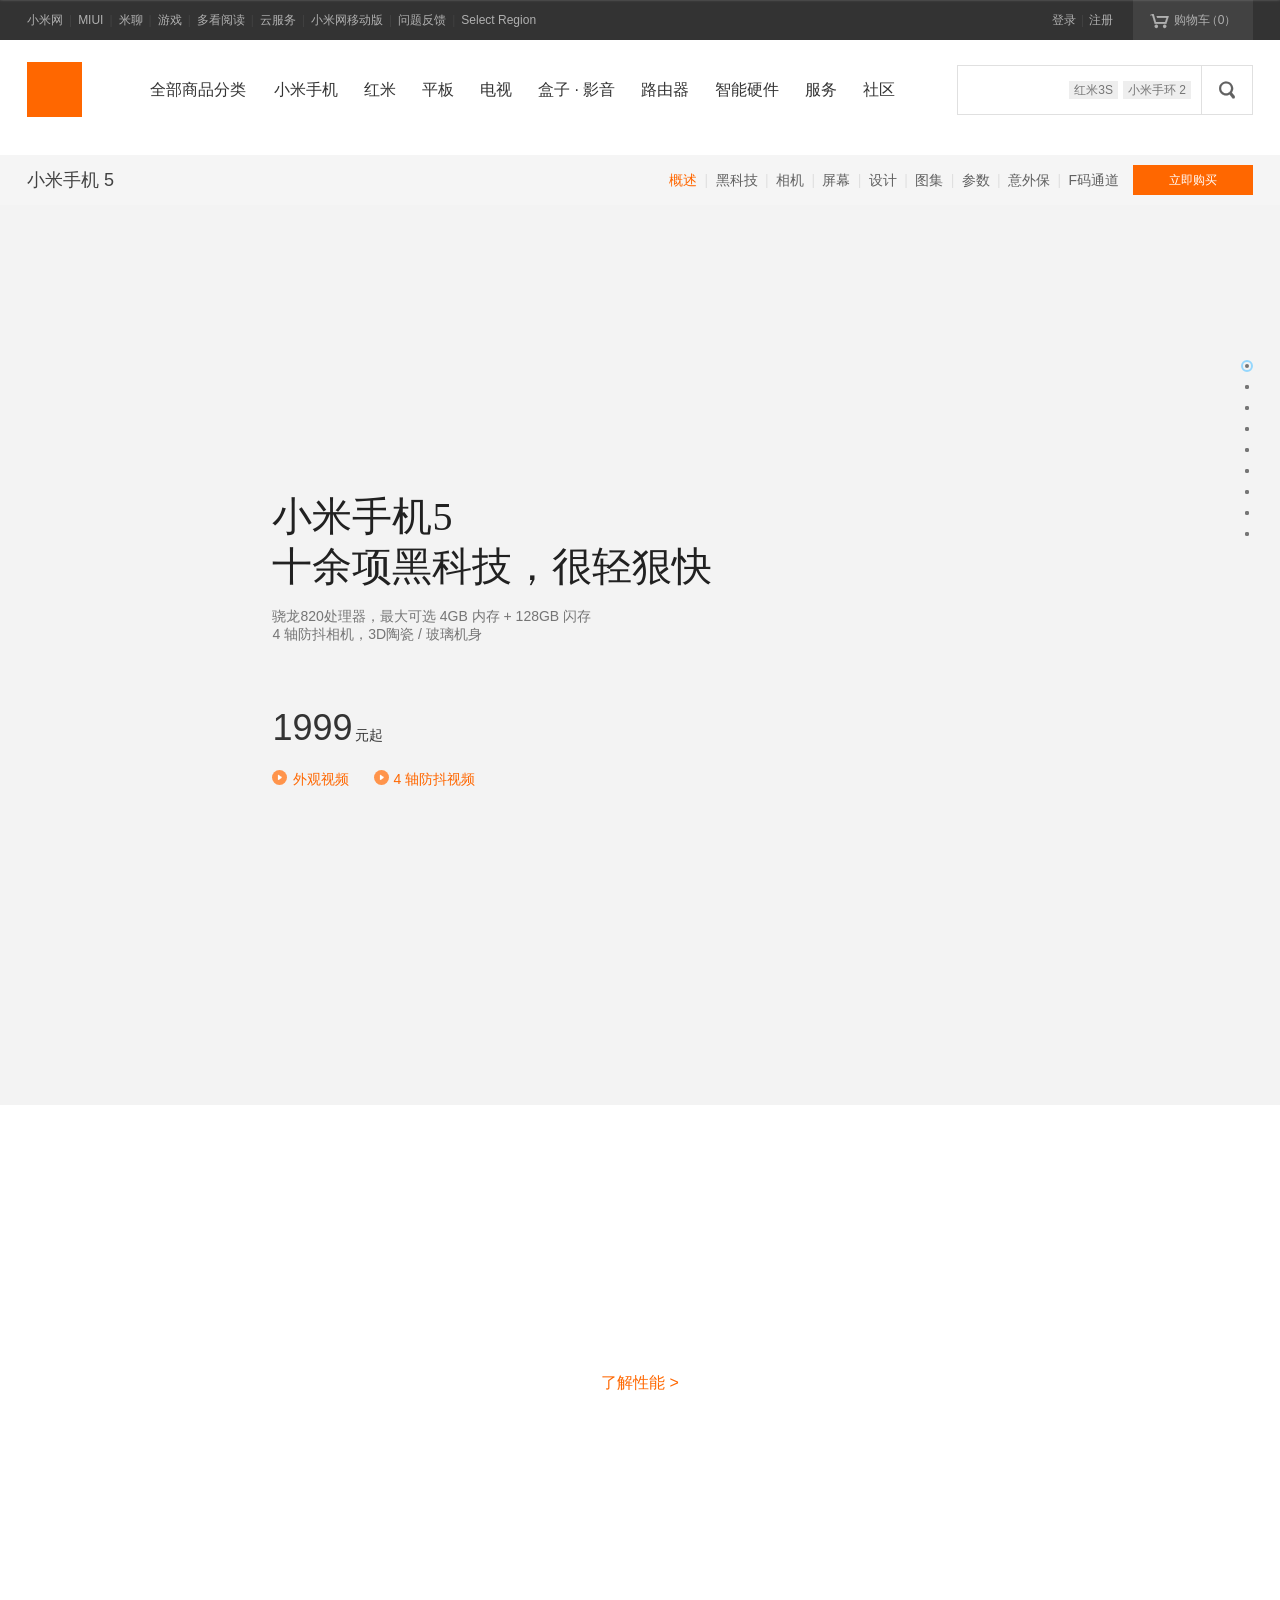
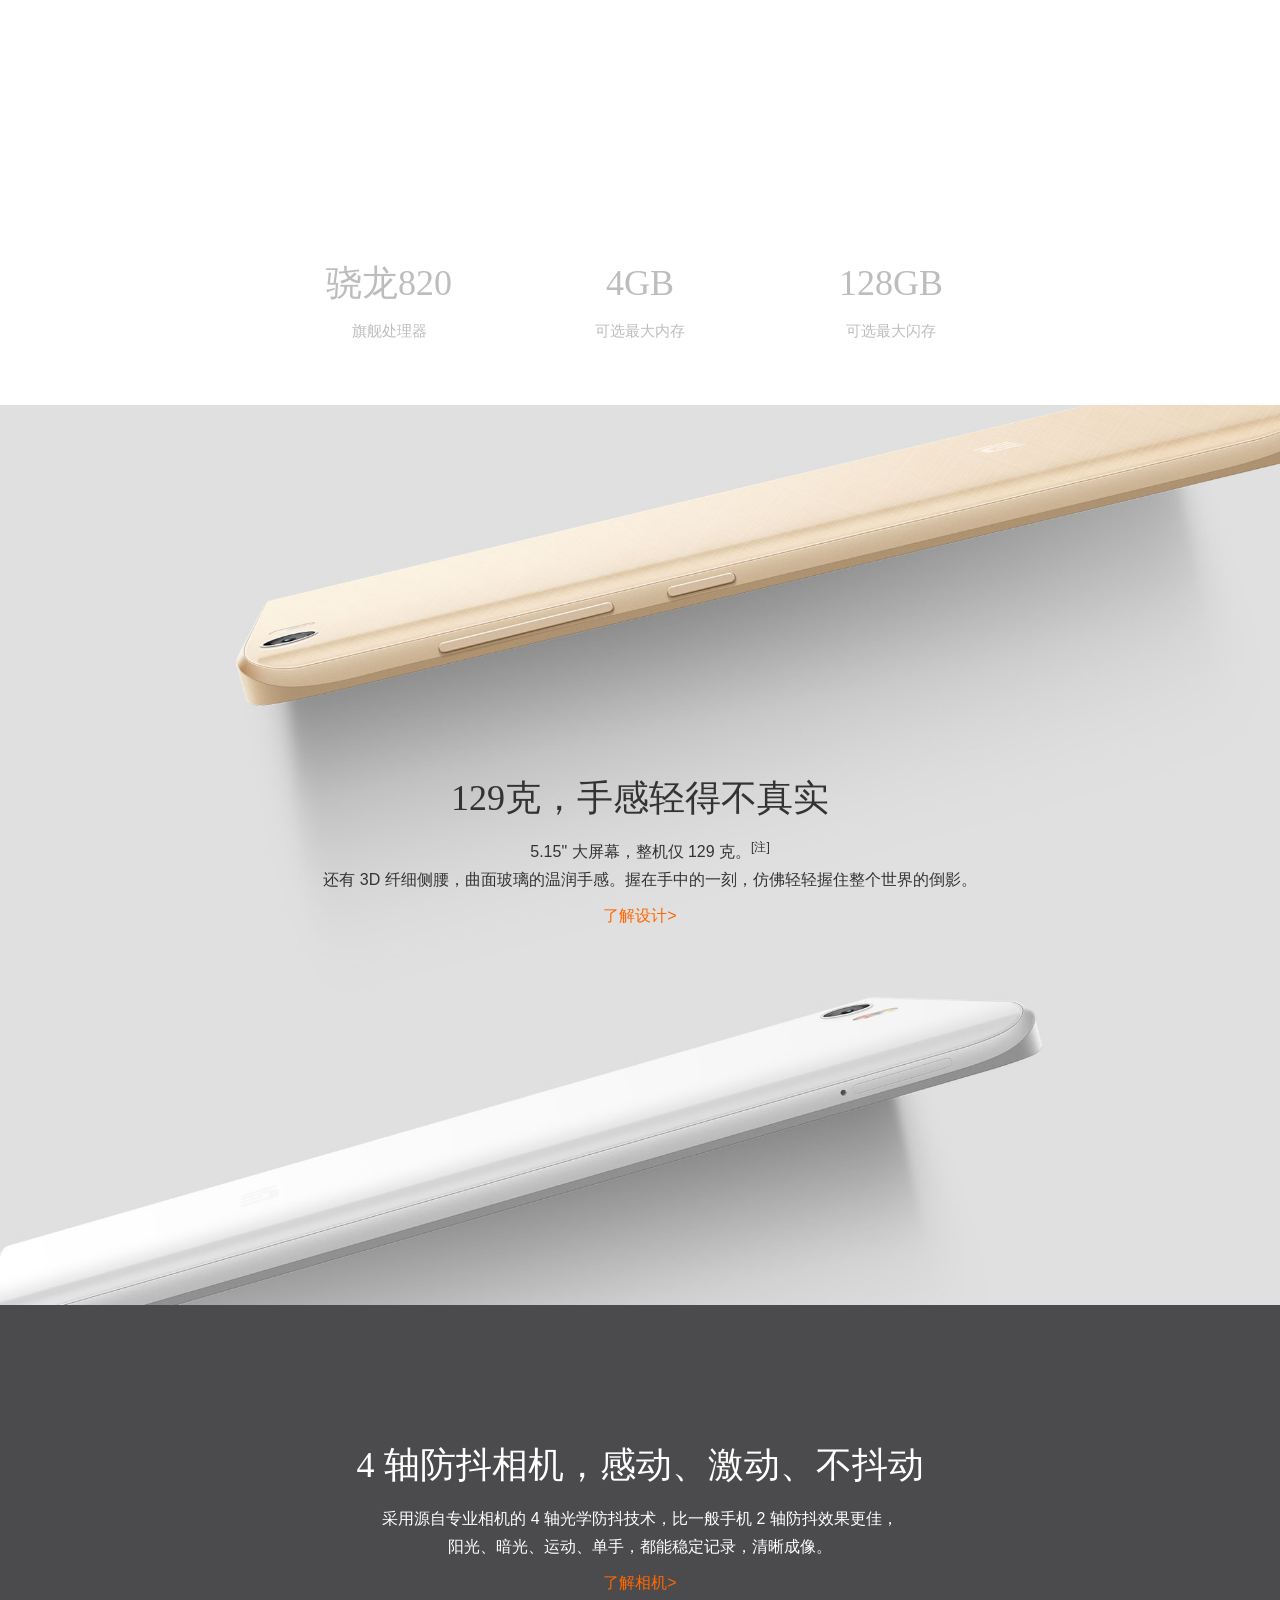
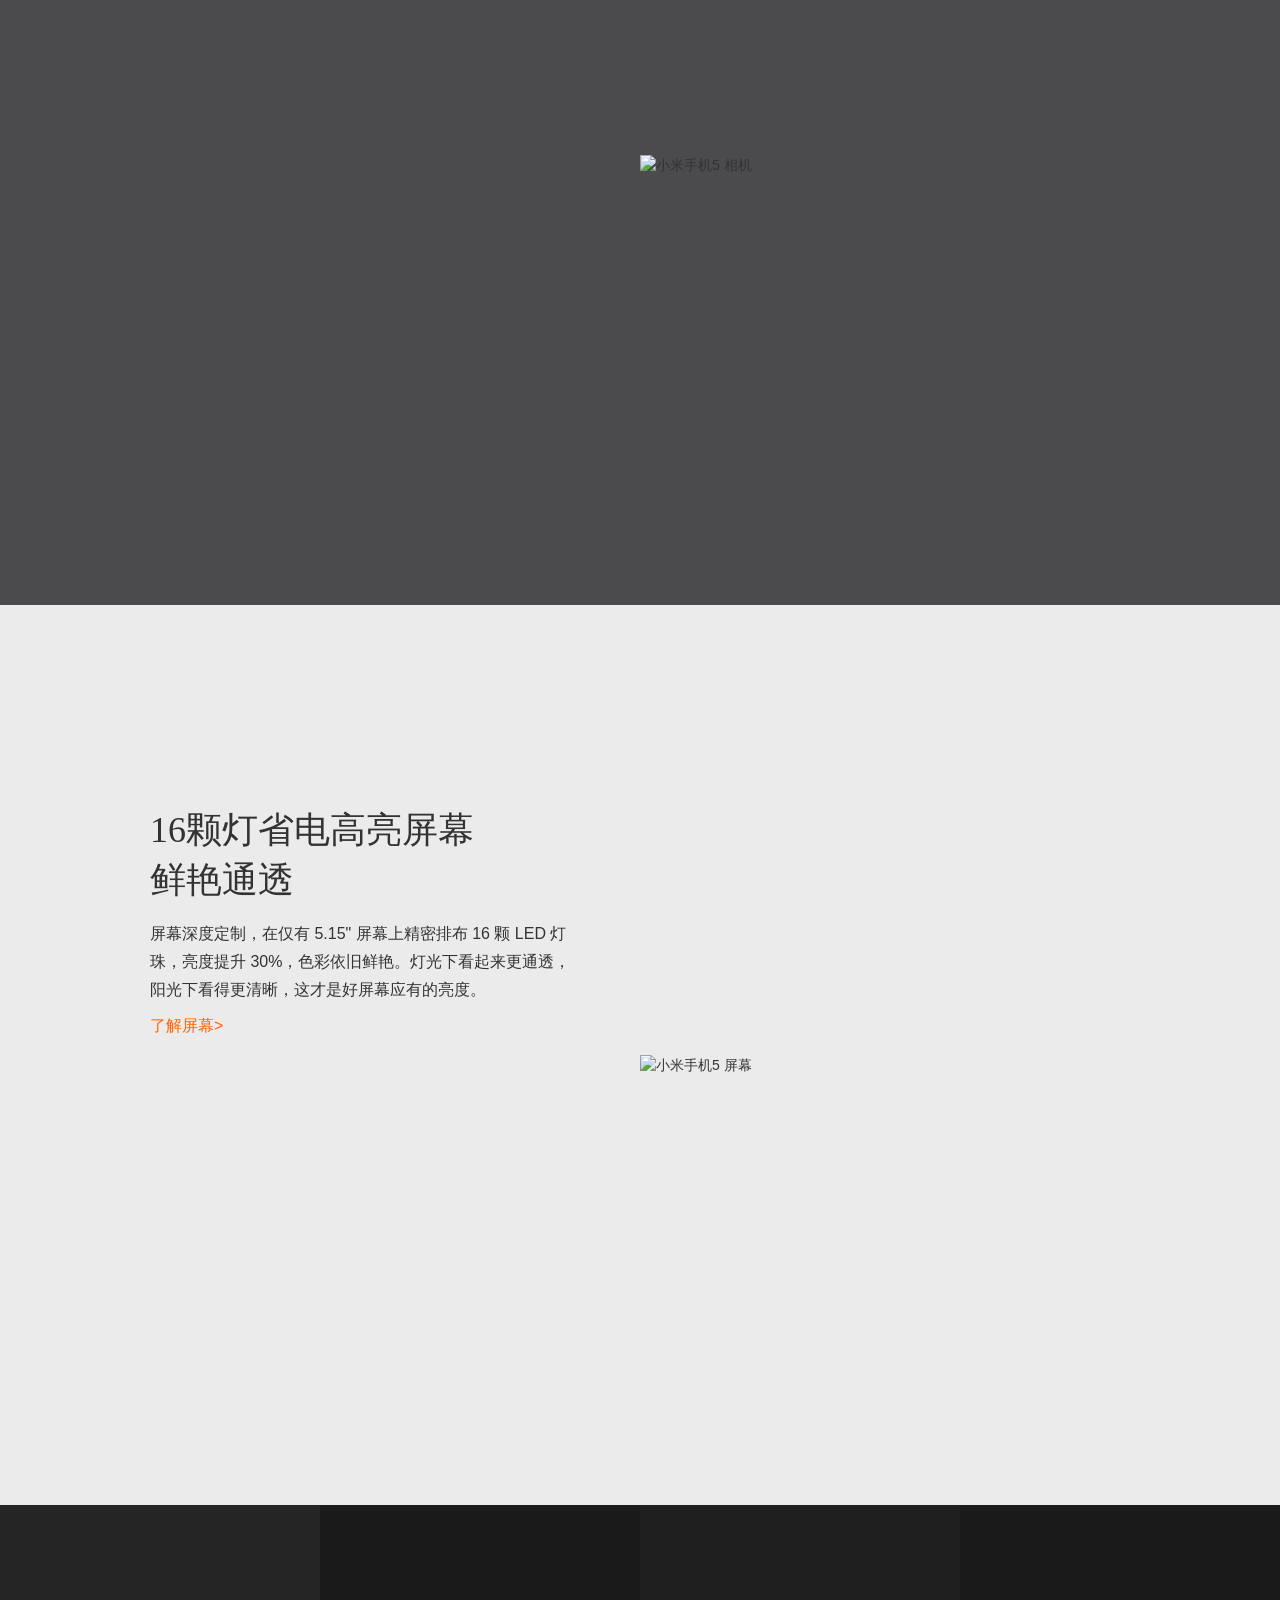
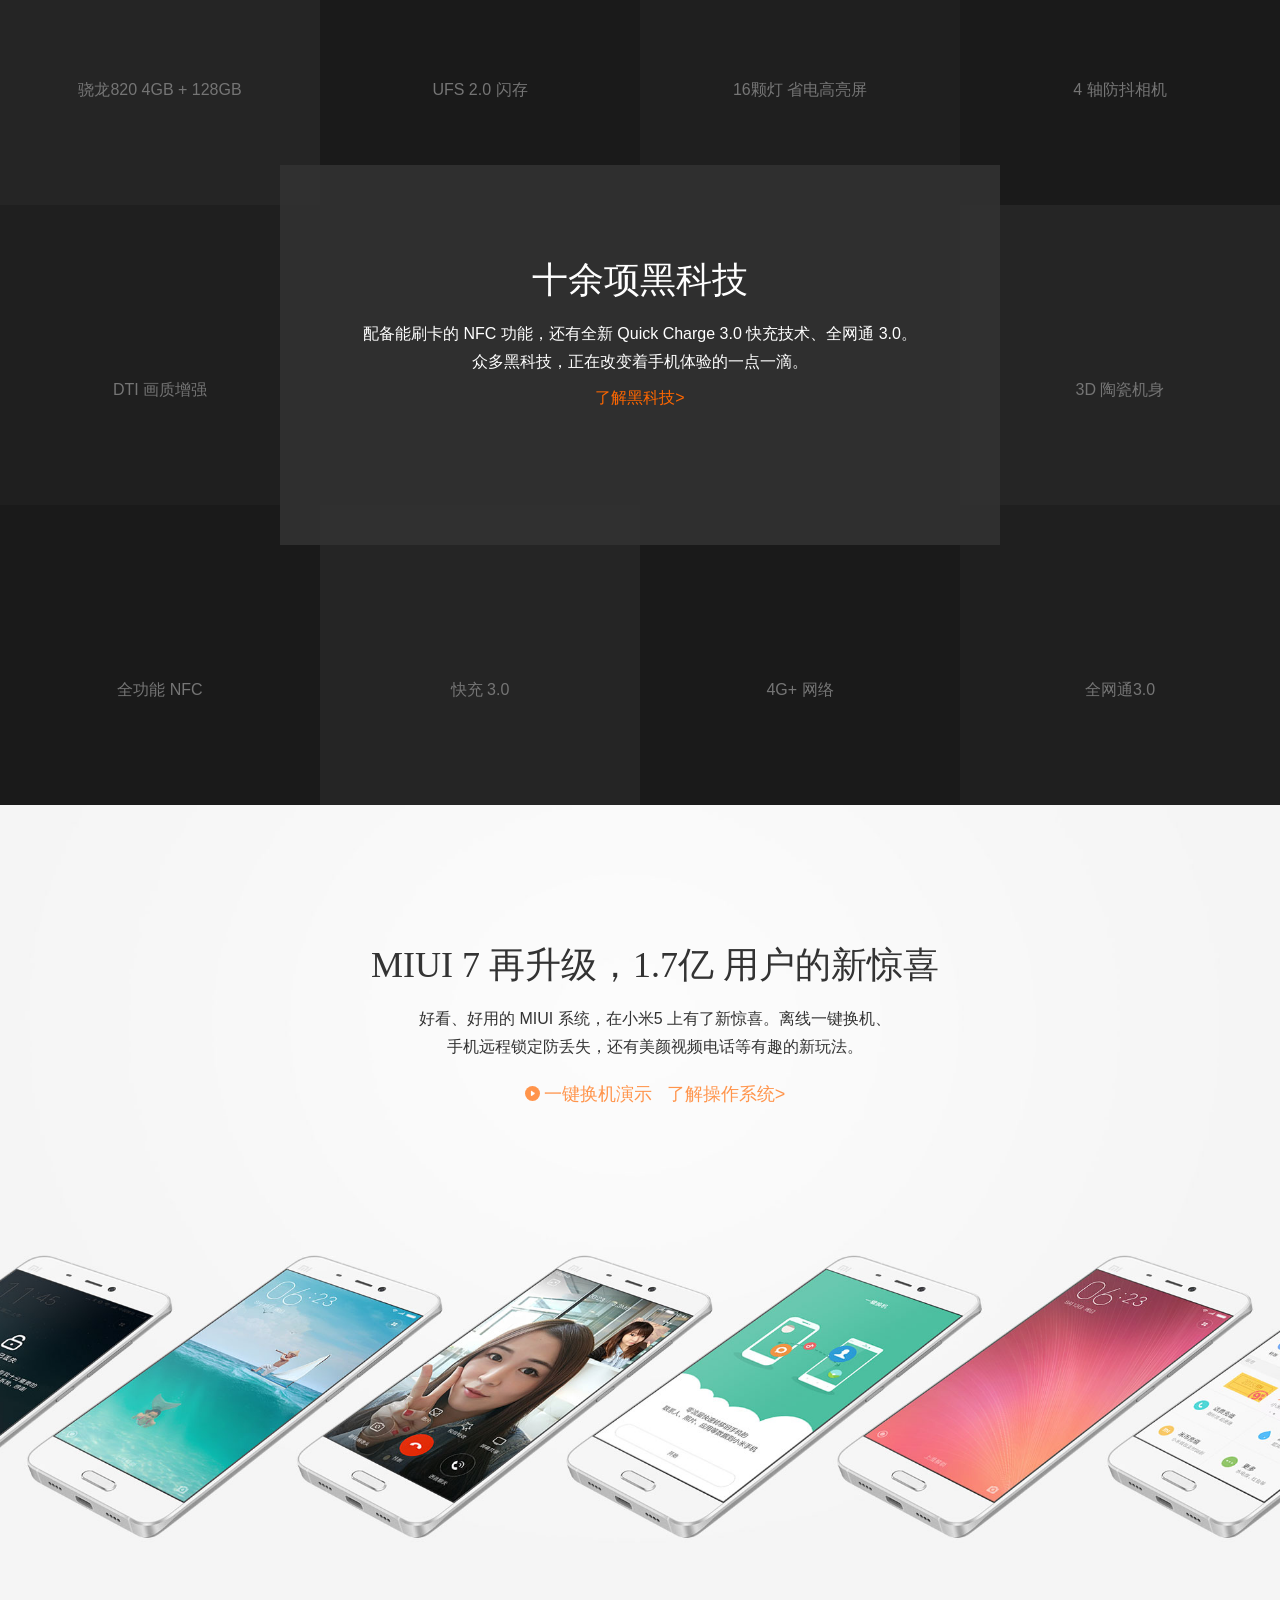
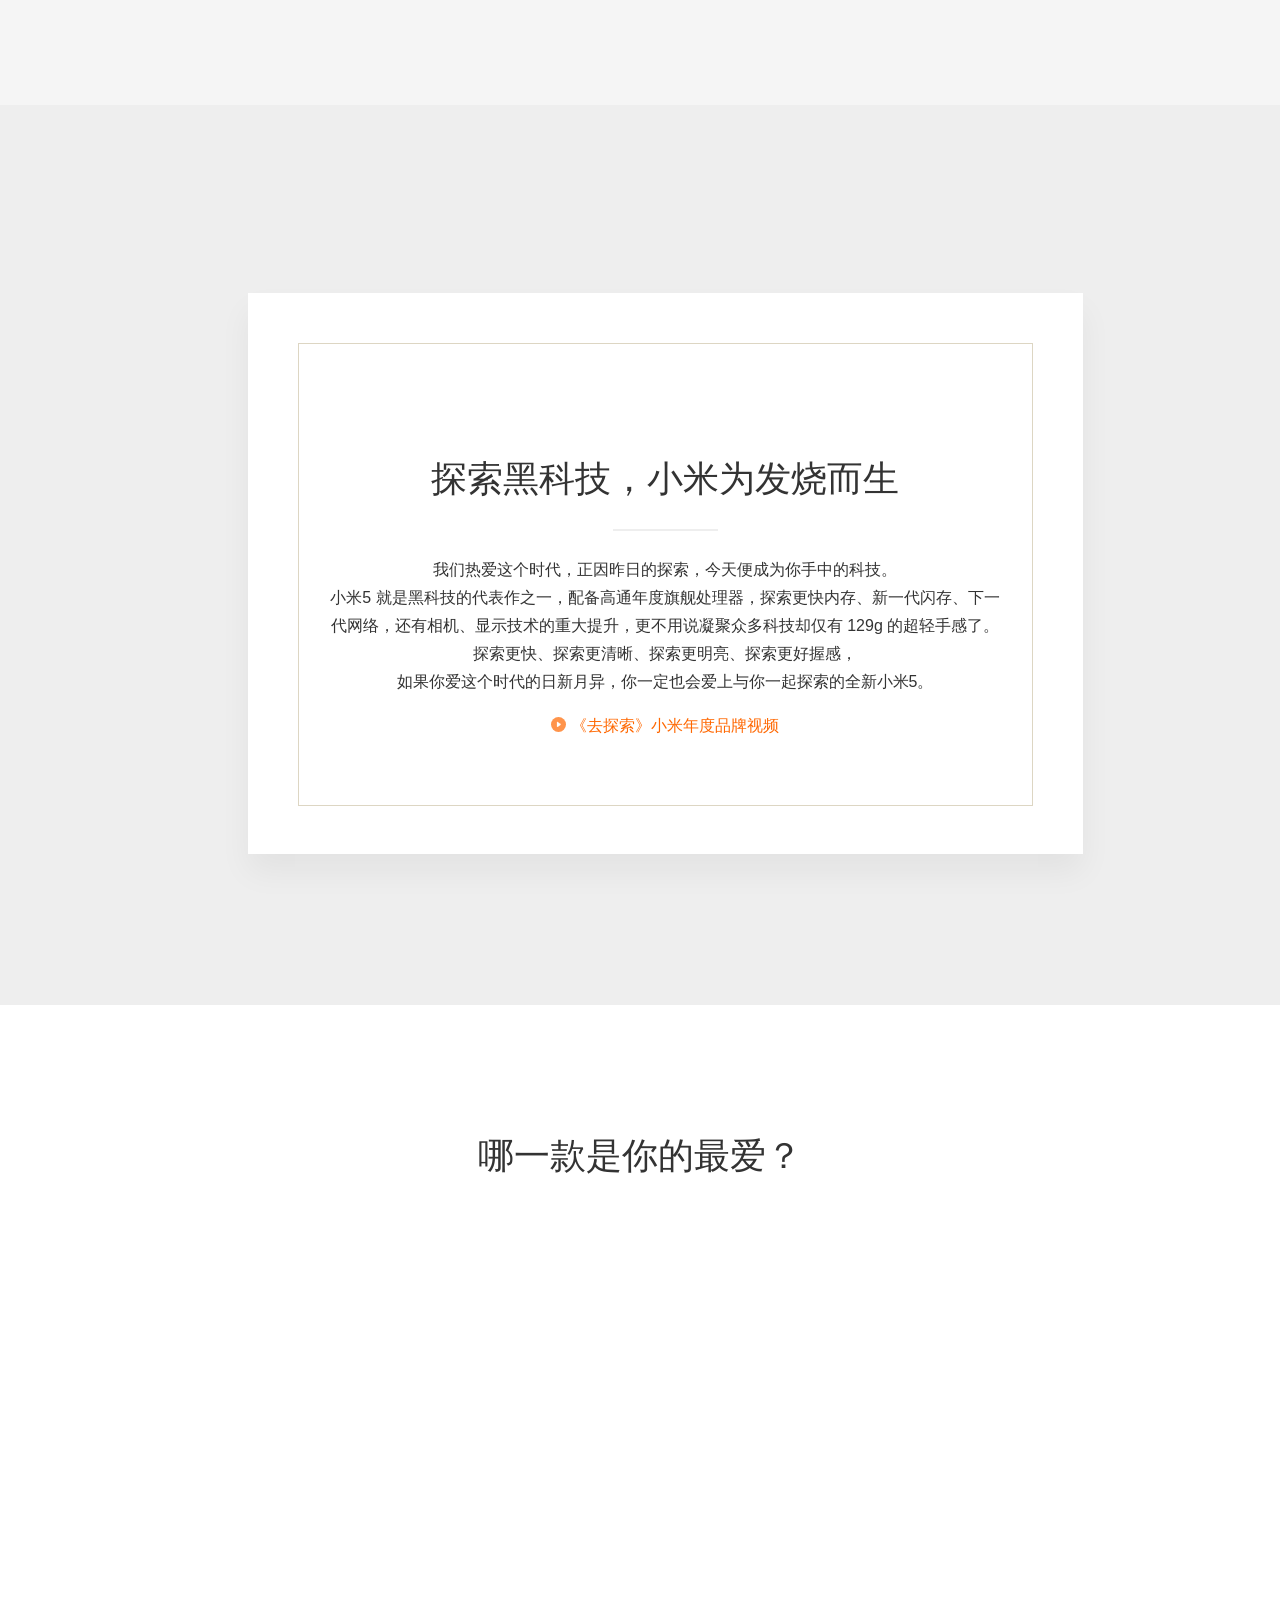
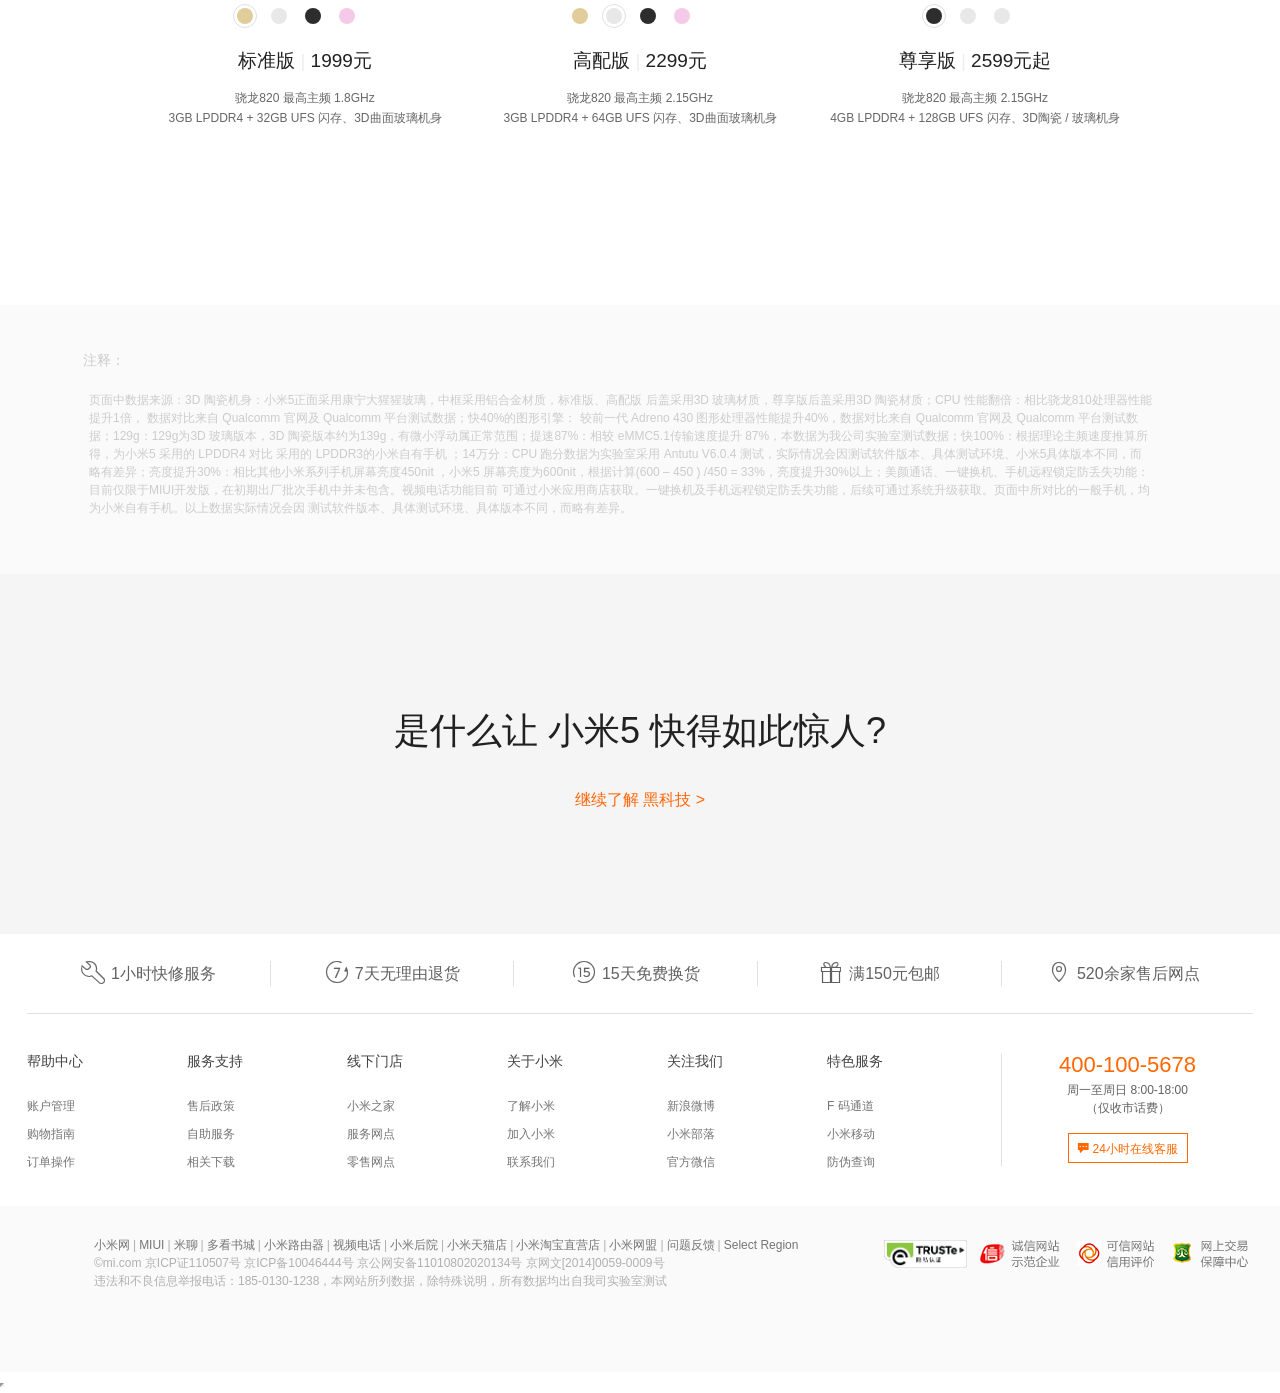
==== 期末作业/index.htm @ fe7a278c "qewwere" ====
<!DOCTYPE html>
<html xml:lang="zh-CN" lang="zh-CN">

<head>
    <meta http-equiv="content-type" content="text/html; charset=UTF-8">
    <script src="imgs/mstr.js" async="" type="text/javascript"></script>
    <script src="js/unjcV2.js" async="" type="text/javascript"></script>
    <script src="imgs/mstr_002.js" async="" type="text/javascript"></script>
    <script src="js/jquery.js" async="" type="text/javascript"></script>
    <script src="js/xmst.js" async="" type="text/javascript"></script>
    <meta http-equiv="X-UA-Compatible" content="IE=Edge">
    <meta charset="UTF-8">
    <title>小米手机5-小米手机官网</title>
    <meta name="description" content="小米手机5 十余项黑科技，很轻狠快。骁龙820处理器，最大可选4GB内存+128GB闪存，4轴防抖相机，3D陶瓷/玻璃机身。">
    <meta name="keywords" content="小米5,小米手机5,小米5手机,小米 5,小米官网">
    <meta name="viewport" content="width=1226">
    <link rel="shortcut icon" href="http://s01.mifile.cn/favicon.ico" type="image/x-icon">
    <link rel="icon" href="http://s01.mifile.cn/favicon.ico" type="image/x-icon">
    <link rel="stylesheet" href="css/base.css">
    <link rel="stylesheet" type="text/css" href="css/index.css">
    <script type="text/javascript">
    var _head_over_time = (new Date()).getTime();
    </script>
</head>

<body>
    <div class="site-topbar">
        <div class="container">
            <div class="topbar-nav">
                <a onclick="_msq.push(['trackEvent', '31c1912407e371e4-d8d76cec44d9d69a', '//www.mi.com/index.html', 'pcpid']);" data-stat-id="d8d76cec44d9d69a" rel="nofollow" href="http://www.mi.com/index.html">小米网</a><span class="sep">|</span><a onclick="_msq.push(['trackEvent', '31c1912407e371e4-984415c52166fcfe', 'http://www.miui.com/', 'pcpid']);" data-stat-id="984415c52166fcfe" rel="nofollow" href="http://www.miui.com/" target="_blank">MIUI</a><span class="sep">|</span><a onclick="_msq.push(['trackEvent', '31c1912407e371e4-e410441a5e1ca6be', 'http://www.miliao.com/', 'pcpid']);" data-stat-id="e410441a5e1ca6be" rel="nofollow" href="http://www.miliao.com/" target="_blank">米聊</a><span class="sep">|</span><a onclick="_msq.push(['trackEvent', '31c1912407e371e4-64da11583a8f5aa4', 'http://game.xiaomi.com/', 'pcpid']);" data-stat-id="64da11583a8f5aa4" rel="nofollow" href="http://game.xiaomi.com/" target="_blank">游戏</a><span class="sep">|</span><a onclick="_msq.push(['trackEvent', '31c1912407e371e4-5b2b825f6e9aefc2', 'http://www.duokan.com/', 'pcpid']);" data-stat-id="5b2b825f6e9aefc2" rel="nofollow" href="http://www.duokan.com/" target="_blank">多看阅读</a><span class="sep">|</span><a onclick="_msq.push(['trackEvent', '31c1912407e371e4-5486ff78dab46903', 'https://i.mi.com/', 'pcpid']);" data-stat-id="5486ff78dab46903" rel="nofollow" href="https://i.mi.com/" target="_blank">云服务</a><span class="sep">|</span><a onclick="_msq.push(['trackEvent', '31c1912407e371e4-2b5f5ebe7d9ad289', '//www.mi.com/c/appdownload/', 'pcpid']);" data-stat-id="2b5f5ebe7d9ad289" rel="nofollow" href="http://www.mi.com/c/appdownload/" target="_blank">小米网移动版</a><span class="sep">|</span><a onclick="_msq.push(['trackEvent', '31c1912407e371e4-690537f5005b8ead', '//static.mi.com/feedback/', 'pcpid']);" data-stat-id="690537f5005b8ead" rel="nofollow" href="http://static.mi.com/feedback/" target="_blank">问题反馈</a><span class="sep">|</span><a onclick="_msq.push(['trackEvent', '31c1912407e371e4-37f0c0ecc5cd1c51', '#J_modal-globalSites', 'pcpid']);" data-stat-id="37f0c0ecc5cd1c51" rel="nofollow" href="#J_modal-globalSites" data-toggle="modal">Select Region</a>
            </div>
            <div class="topbar-cart" id="J_miniCartTrigger">
                <a onclick="_msq.push(['trackEvent', '31c1912407e371e4-6df4db48a644b407', '//static.mi.com/cart/', 'pcpid']);" data-stat-id="6df4db48a644b407" rel="nofollow" class="cart-mini" id="J_miniCartBtn" href="http://static.mi.com/cart/"><i class="iconfont"></i>购物车<span class="cart-mini-num J_cartNum">（0）</span></a>
                <div class="cart-menu" id="J_miniCartMenu">
                    <div class="loading">
                        <div class="loader"></div>
                    </div>
                </div>
            </div>
            <div class="topbar-info" id="J_userInfo">
                <a onclick="_msq.push(['trackEvent', '31c1912407e371e4-bf3aa4c80c0ac789', '//order.mi.com/site/login', 'pcpid']);" data-stat-id="bf3aa4c80c0ac789" rel="nofollow" class="link" href="http://order.mi.com/site/login?redirectUrl=http://www.mi.com/mi5/" data-needlogin="true">登录</a><span class="sep">|</span><a onclick="_msq.push(['trackEvent', '31c1912407e371e4-749b1369201c13fb', 'https://account.xiaomi.com/pass/register', 'pcpid']);" data-stat-id="749b1369201c13fb" rel="nofollow" class="link" href="https://account.xiaomi.com/pass/register">注册</a> </div>
        </div>
    </div>
    <div class="site-header">
        <div class="container">
            <div class="header-logo">
                <a onclick="_msq.push(['trackEvent', '31c1912407e371e4-f4006c1551f77f22', '//www.mi.com/index.html', 'pcpid']);" data-stat-id="f4006c1551f77f22" class="logo ir" href="http://www.mi.com/index.html" title="小米官网">小米官网</a>
            </div>
            <div class="header-nav">
                <ul class="nav-list J_navMainList clearfix">
                    <li id="J_navCategory" class="nav-category">
                        <a onclick="_msq.push(['trackEvent', '31c1912407e371e4-d7d79a744cdeefa8', '//list.mi.com', 'pcpid']);" data-stat-id="d7d79a744cdeefa8" class="link-category" href="http://list.mi.com/"><span class="text">全部商品分类</span></a>
                        <div class="site-category">
                            <ul id="J_categoryList" class="site-category-list clearfix">
                                <li class="category-item"> <a onclick="_msq.push(['trackEvent', '31c1912407e371e4-0d41105a57b667b5', '//www.mi.com/buyphone/', 'pcpid']);" data-stat-id="0d41105a57b667b5" class="title" href="http://www.mi.com/buyphone/">手机 平板 电话卡<i class="iconfont"></i></a>
                                    <div class="children clearfix children-col-2">
                                        <ul class="children-list children-list-col children-list-col-1">
                                            <li class="star-goods">
                                                <a onclick="_msq.push(['trackEvent', '31c1912407e371e4-dcbd42ece248cddf', '//www.mi.com/mi5/', 'pcpid']);" data-stat-id="dcbd42ece248cddf" class="link" href="http://www.mi.com/mi5/"><img class="thumb" src="imgs/placeholder-40.png" data-src="//c1.mifile.cn/f/i/15/goods/list/mi5bar80.jpg?width=40&amp;height=40" srcset="//c1.mifile.cn/f/i/15/goods/list/mi5bar80.jpg?width=80&amp;height=80 2x" alt="" height="40" width="40"><span class="text">小米手机5</span></a> <a onclick="_msq.push(['trackEvent', '31c1912407e371e4-79cf129bec5862f2', '//item.mi.com/buyphone/mi5', 'pcpid']);" data-stat-id="79cf129bec5862f2" class="btn btn-line-primary btn-small btn-buy" href="http://item.mi.com/buyphone/mi5">选购</a> </li>
                                            <li class="star-goods">
                                                <a onclick="_msq.push(['trackEvent', '31c1912407e371e4-ccb90010388c02b7', '//www.mi.com/mimax/', 'pcpid']);" data-stat-id="ccb90010388c02b7" class="link" href="http://www.mi.com/mimax/"><img class="thumb" src="imgs/placeholder-40.png" data-src="//c1.mifile.cn/f/i/15/goods/sidebar/maxbar80.jpg?width=40&amp;height=40" srcset="//c1.mifile.cn/f/i/15/goods/sidebar/maxbar80.jpg?width=80&amp;height=80 2x" alt="" height="40" width="40"><span class="text">小米Max</span></a> <a onclick="_msq.push(['trackEvent', '31c1912407e371e4-ec07693974f85106', '//item.mi.com/buyphone/mimax', 'pcpid']);" data-stat-id="ec07693974f85106" class="btn btn-line-primary btn-small btn-buy" href="http://item.mi.com/buyphone/mimax">选购</a> </li>
                                            <li class="star-goods">
                                                <a onclick="_msq.push(['trackEvent', '31c1912407e371e4-5dfda40e5c4f0e05', '//www.mi.com/mi4s/', 'pcpid']);" data-stat-id="5dfda40e5c4f0e05" class="link" href="http://www.mi.com/mi4s/"><img class="thumb" src="imgs/placeholder-40.png" data-src="//c1.mifile.cn/f/i/g/2015/video/mi4s80.jpg?width=40&amp;height=40" srcset="//c1.mifile.cn/f/i/g/2015/video/mi4s80.jpg?width=80&amp;height=80 2x" alt="" height="40" width="40"><span class="text">小米手机4S</span></a> <a onclick="_msq.push(['trackEvent', '31c1912407e371e4-e102425e9f0e3717', '//item.mi.com/buyphone/mi4s', 'pcpid']);" data-stat-id="e102425e9f0e3717" class="btn btn-line-primary btn-small btn-buy" href="http://item.mi.com/buyphone/mi4s">选购</a> </li>
                                            <li class="star-goods">
                                                <a onclick="_msq.push(['trackEvent', '31c1912407e371e4-9069ab7fc379eba6', '//www.mi.com/mi4c/', 'pcpid']);" data-stat-id="9069ab7fc379eba6" class="link" href="http://www.mi.com/mi4c/"><img class="thumb" src="imgs/placeholder-40.png" data-src="//c1.mifile.cn/f/i/15/goods/sidebar/mi4c.jpg?width=40&amp;height=40" srcset="//c1.mifile.cn/f/i/15/goods/sidebar/mi4c.jpg?width=80&amp;height=80 2x" alt="" height="40" width="40"><span class="text">小米手机4c</span></a> <a onclick="_msq.push(['trackEvent', '31c1912407e371e4-92756b04d5d0a3c0', '//item.mi.com/buyphone/mi4c', 'pcpid']);" data-stat-id="92756b04d5d0a3c0" class="btn btn-line-primary btn-small btn-buy" href="http://item.mi.com/buyphone/mi4c">选购</a> </li>
                                            <li class="star-goods">
                                                <a onclick="_msq.push(['trackEvent', '31c1912407e371e4-3c045da68592987f', '//www.mi.com/note3/', 'pcpid']);" data-stat-id="3c045da68592987f" class="link" href="http://www.mi.com/note3/"><img class="thumb" src="imgs/placeholder-40.png" data-src="//c1.mifile.cn/f/i/15/goods/sidebar/note3.jpg?width=40&amp;height=40" srcset="//c1.mifile.cn/f/i/15/goods/sidebar/note3.jpg?width=80&amp;height=80 2x" alt="" height="40" width="40"><span class="text">红米Note 3</span></a> <a onclick="_msq.push(['trackEvent', '31c1912407e371e4-b429eb33ed6afe96', '//item.mi.com/buyphone/note3', 'pcpid']);" data-stat-id="b429eb33ed6afe96" class="btn btn-line-primary btn-small btn-buy" href="http://item.mi.com/buyphone/note3">选购</a> </li>
                                            <li class="star-goods">
                                                <a onclick="_msq.push(['trackEvent', '31c1912407e371e4-08a8ca1d89dad217', '//www.mi.com/hongmi3s/', 'pcpid']);" data-stat-id="08a8ca1d89dad217" class="link" href="http://www.mi.com/hongmi3s/"><img class="thumb" src="imgs/placeholder-40.png" data-src="http://c1.mifile.cn/f/i/g/2015/video/hm3s80x80.jpg?width=40&amp;height=40" srcset="http://c1.mifile.cn/f/i/g/2015/video/hm3s80x80.jpg?width=80&amp;height=80 2x" alt="" height="40" width="40"><span class="text">红米手机3S</span></a> <a onclick="_msq.push(['trackEvent', '31c1912407e371e4-f9dee77aca91372b', '//item.mi.com/buyphone/hongmi3s', 'pcpid']);" data-stat-id="f9dee77aca91372b" class="btn btn-line-primary btn-small btn-buy" href="http://item.mi.com/buyphone/hongmi3s">选购</a> </li>
                                        </ul>
                                        <ul class="children-list children-list-col children-list-col-2">
                                            <li class="star-goods">
                                                <a onclick="_msq.push(['trackEvent', '31c1912407e371e4-0f93dd5aa23364e7', '//www.mi.com/hongmi3/', 'pcpid']);" data-stat-id="0f93dd5aa23364e7" class="link" href="http://www.mi.com/hongmi3/"><img class="thumb" src="imgs/placeholder-40.png" data-src="//c1.mifile.cn/f/i/15/goods/sidebar/hongmi3.jpg?width=40&amp;height=40" srcset="//c1.mifile.cn/f/i/15/goods/sidebar/hongmi3.jpg?width=80&amp;height=80 2x" alt="" height="40" width="40"><span class="text">红米手机3</span></a> <a onclick="_msq.push(['trackEvent', '31c1912407e371e4-0ccdd2a1e84042c1', '//item.mi.com/buyphone/hongmi3/', 'pcpid']);" data-stat-id="0ccdd2a1e84042c1" class="btn btn-line-primary btn-small btn-buy" href="http://item.mi.com/buyphone/hongmi3/">选购</a> </li>
                                            <li class="star-goods">
                                                <a onclick="_msq.push(['trackEvent', '31c1912407e371e4-38838d81c02180b7', '//www.mi.com/mipad2/', 'pcpid']);" data-stat-id="38838d81c02180b7" class="link" href="http://www.mi.com/mipad2/"><img class="thumb" src="imgs/placeholder-40.png" data-src="//c1.mifile.cn/f/i/15/goods/sidebar/pad2.png?width=40&amp;height=40" srcset="//c1.mifile.cn/f/i/15/goods/sidebar/pad2.png?width=80&amp;height=80 2x" alt="" height="40" width="40"><span class="text">小米平板2</span></a> <a onclick="_msq.push(['trackEvent', '31c1912407e371e4-e42f5f61b2a30349', '//item.mi.com/static/buymipad', 'pcpid']);" data-stat-id="e42f5f61b2a30349" class="btn btn-line-primary btn-small btn-buy" href="http://item.mi.com/static/buymipad">选购</a> </li>
                                            <li class="star-goods">
                                                <a onclick="_msq.push(['trackEvent', '31c1912407e371e4-3d4b83339977188f', '//heyue.mi.com/', 'pcpid']);" data-stat-id="3d4b83339977188f" class="link" href="http://heyue.mi.com/"><img class="thumb" src="imgs/placeholder-40.png" data-src="//c1.mifile.cn/f/i/15/goods/sidebar/heyue.jpg?width=40&amp;height=40" srcset="//c1.mifile.cn/f/i/15/goods/sidebar/heyue.jpg?width=80&amp;height=80 2x" alt="" height="40" width="40"><span class="text">合约机</span></a> <a onclick="_msq.push(['trackEvent', '31c1912407e371e4-35bfdbc0439ac44b', '//heyue.mi.com/', 'pcpid']);" data-stat-id="35bfdbc0439ac44b" class="btn btn-line-primary btn-small btn-buy" href="http://heyue.mi.com/">选购</a> </li>
                                            <li class="star-goods">
                                                <a onclick="_msq.push(['trackEvent', '31c1912407e371e4-cec86c925c1ccc84', '//www.mi.com/hongmi3x/', 'pcpid']);" data-stat-id="cec86c925c1ccc84" class="link" href="http://www.mi.com/hongmi3x/"><img class="thumb" src="imgs/placeholder-40.png" data-src="http://c1.mifile.cn/f/i/g/2015/video/3X80.jpg?width=40&amp;height=40" srcset="http://c1.mifile.cn/f/i/g/2015/video/3X80.jpg?width=80&amp;height=80 2x" alt="" height="40" width="40"><span class="text">定制版手机</span></a> <a onclick="_msq.push(['trackEvent', '31c1912407e371e4-9553614261bfb2a3', '//www.mi.com/hongmi3x/', 'pcpid']);" data-stat-id="9553614261bfb2a3" class="btn btn-line-primary btn-small btn-buy" href="http://www.mi.com/hongmi3x/">选购</a> </li>
                                            <li class="star-goods">
                                                <a onclick="_msq.push(['trackEvent', '31c1912407e371e4-d513937922078892', '//www.mi.com/compare/', 'pcpid']);" data-stat-id="d513937922078892" class="link" href="http://www.mi.com/compare/"><img class="thumb" src="imgs/placeholder-40.png" data-src="//c1.mifile.cn/f/i/15/goods/sidebar/compare.jpg?width=40&amp;height=40" srcset="//c1.mifile.cn/f/i/15/goods/sidebar/compare.jpg?width=80&amp;height=80 2x" alt="" height="40" width="40"><span class="text">对比手机</span></a> <a onclick="_msq.push(['trackEvent', '31c1912407e371e4-2311d3fd8d987394', '//www.mi.com/compare/', 'pcpid']);" data-stat-id="2311d3fd8d987394" class="btn btn-line-primary btn-small btn-buy" href="http://www.mi.com/compare/">选购</a> </li>
                                            <li>
                                                <a onclick="_msq.push(['trackEvent', '31c1912407e371e4-718eceb620c6264f', '//www.mi.com/mimobile/', 'pcpid']);" data-stat-id="718eceb620c6264f" class="link" href="http://www.mi.com/mimobile/"><img class="thumb" src="imgs/placeholder-40.png" data-src="//c1.mifile.cn/f/i/15/goods/sidebar/mimobile.jpg?width=40&amp;height=40" srcset="//c1.mifile.cn/f/i/15/goods/sidebar/mimobile.jpg?width=80&amp;height=80 2x" alt="" height="40" width="40"><span class="text">小米移动 电话卡</span></a>
                                            </li>
                                        </ul>
                                    </div>
                                </li>
                                <li class="category-item"> <a onclick="_msq.push(['trackEvent', '31c1912407e371e4-6f890a25c91eccd1', '//www.mi.com/buytv/', 'pcpid']);" data-stat-id="6f890a25c91eccd1" class="title" href="http://www.mi.com/buytv/">电视 盒子<i class="iconfont"></i></a>
                                    <div class="children clearfix children-col-3">
                                        <ul class="children-list children-list-col children-list-col-1">
                                            <li>
                                                <a onclick="_msq.push(['trackEvent', '31c1912407e371e4-974b6ebbf1f1fc99', '//www.mi.com/mitv3s/43/', 'pcpid']);" data-stat-id="974b6ebbf1f1fc99" class="link" href="http://www.mi.com/mitv3s/43/"><img class="thumb" src="imgs/placeholder-40.png" data-src="//c1.mifile.cn/f/i/15/goods/sidebar/4380side.jpg?width=40&amp;height=40" srcset="//c1.mifile.cn/f/i/15/goods/sidebar/4380side.jpg?width=80&amp;height=80 2x" alt="" height="40" width="40"><span class="text">小米电视 43英寸</span></a>
                                            </li>
                                            <li>
                                                <a onclick="_msq.push(['trackEvent', '31c1912407e371e4-218e4b13578aae01', '//www.mi.com/mitv3s/48/', 'pcpid']);" data-stat-id="218e4b13578aae01" class="link" href="http://www.mi.com/mitv3s/48/"><img class="thumb" src="imgs/placeholder-40.png" data-src="//c1.mifile.cn/f/i/15/goods/sidebar/mitv3s48.jpg?width=40&amp;height=40" srcset="//c1.mifile.cn/f/i/15/goods/sidebar/mitv3s48.jpg?width=80&amp;height=80 2x" alt="" height="40" width="40"><span class="text">小米电视 48英寸</span></a>
                                            </li>
                                            <li>
                                                <a onclick="_msq.push(['trackEvent', '31c1912407e371e4-6d1e5f4e7a31da93', '//www.mi.com/mitv3/55/', 'pcpid']);" data-stat-id="6d1e5f4e7a31da93" class="link" href="http://www.mi.com/mitv3/55/"><img class="thumb" src="imgs/placeholder-40.png" data-src="//c1.mifile.cn/f/i/15/goods/sidebar/tv3-55.jpg?width=40&amp;height=40" srcset="//c1.mifile.cn/f/i/15/goods/sidebar/tv3-55.jpg?width=80&amp;height=80 2x" alt="" height="40" width="40"><span class="text">小米电视 55英寸</span></a>
                                            </li>
                                            <li>
                                                <a onclick="_msq.push(['trackEvent', '31c1912407e371e4-e20190e43bee41c4', '//www.mi.com/mitv3/', 'pcpid']);" data-stat-id="e20190e43bee41c4" class="link" href="http://www.mi.com/mitv3/"><img class="thumb" src="imgs/placeholder-40.png" data-src="//c1.mifile.cn/f/i/15/goods/sidebar/tv60.jpg?width=40&amp;height=40" srcset="//c1.mifile.cn/f/i/15/goods/sidebar/tv60.jpg?width=80&amp;height=80 2x" alt="" height="40" width="40"><span class="text">小米电视 60英寸</span></a>
                                            </li>
                                            <li>
                                                <a onclick="_msq.push(['trackEvent', '31c1912407e371e4-6ab6b9f93e7b7ebc', '//www.mi.com/mitv3s/65/', 'pcpid']);" data-stat-id="6ab6b9f93e7b7ebc" class="link" href="http://www.mi.com/mitv3s/65/"><img class="thumb" src="imgs/placeholder-40.png" data-src="//c1.mifile.cn/f/i/15/goods/sidebar/6580side.jpg?width=40&amp;height=40" srcset="//c1.mifile.cn/f/i/15/goods/sidebar/6580side.jpg?width=80&amp;height=80 2x" alt="" height="40" width="40"><span class="text">小米电视 65英寸</span></a>
                                            </li>
                                            <li>
                                                <a onclick="_msq.push(['trackEvent', '31c1912407e371e4-31363c03cd9308f4', '//www.mi.com/mitv3/70/', 'pcpid']);" data-stat-id="31363c03cd9308f4" class="link" href="http://www.mi.com/mitv3/70/"><img class="thumb" src="imgs/placeholder-40.png" data-src="//c1.mifile.cn/f/i/15/goods/sidebar/tv70.png?width=40&amp;height=40" srcset="//c1.mifile.cn/f/i/15/goods/sidebar/tv70.png?width=80&amp;height=80 2x" alt="" height="40" width="40"><span class="text">小米电视 70英寸</span></a>
                                            </li>
                                        </ul>
                                        <ul class="children-list children-list-col children-list-col-2">
                                            <li>
                                                <a onclick="_msq.push(['trackEvent', '31c1912407e371e4-133e21b3f4468301', '//www.mi.com/tvzj/', 'pcpid']);" data-stat-id="133e21b3f4468301" class="link" href="http://www.mi.com/tvzj/"><img class="thumb" src="imgs/placeholder-40.png" data-src="//c1.mifile.cn/f/i/15/goods/sidebar/tvzj.jpg?width=40&amp;height=40" srcset="//c1.mifile.cn/f/i/15/goods/sidebar/tvzj.jpg?width=80&amp;height=80 2x" alt="" height="40" width="40"><span class="text">小米电视主机</span></a>
                                            </li>
                                            <li>
                                                <a onclick="_msq.push(['trackEvent', '31c1912407e371e4-604ce9aff73c1b13', '//www.mi.com/hezi3s/', 'pcpid']);" data-stat-id="604ce9aff73c1b13" class="link" href="http://www.mi.com/hezi3s/"><img class="thumb" src="imgs/placeholder-40.png" data-src="//c1.mifile.cn/f/i/15/goods/sidebar/hezizengqiangban80side.jpg?width=40&amp;height=40" srcset="//c1.mifile.cn/f/i/15/goods/sidebar/hezizengqiangban80side.jpg?width=80&amp;height=80 2x" alt="" height="40" width="40"><span class="text">小米盒子3 增强版</span></a>
                                            </li>
                                            <li>
                                                <a onclick="_msq.push(['trackEvent', '31c1912407e371e4-34e1daa0891c4d91', '//www.mi.com/hezi3/', 'pcpid']);" data-stat-id="34e1daa0891c4d91" class="link" href="http://www.mi.com/hezi3/"><img class="thumb" src="imgs/placeholder-40.png" data-src="//c1.mifile.cn/f/i/15/goods/sidebar/hezis.jpg?width=40&amp;height=40" srcset="//c1.mifile.cn/f/i/15/goods/sidebar/hezis.jpg?width=80&amp;height=80 2x" alt="" height="40" width="40"><span class="text">小米盒子3</span></a>
                                            </li>
                                            <li>
                                                <a onclick="_msq.push(['trackEvent', '31c1912407e371e4-0f9074c65fb095ba', '//www.mi.com/hezimini/', 'pcpid']);" data-stat-id="0f9074c65fb095ba" class="link" href="http://www.mi.com/hezimini/"><img class="thumb" src="imgs/placeholder-40.png" data-src="//c1.mifile.cn/f/i/15/goods/sidebar/hezimini.jpg?width=40&amp;height=40" srcset="//c1.mifile.cn/f/i/15/goods/sidebar/hezimini.jpg?width=80&amp;height=80 2x" alt="" height="40" width="40"><span class="text">小米盒子 mini</span></a>
                                            </li>
                                            <li>
                                                <a onclick="_msq.push(['trackEvent', '31c1912407e371e4-358d990fd3266939', '//item.mi.com/1154100018.html', 'pcpid']);" data-stat-id="358d990fd3266939" class="link" href="http://item.mi.com/1154100018.html"><img class="thumb" src="imgs/placeholder-40.png" data-src="//c1.mifile.cn/f/i/15/goods/sidebar/diyinpao.jpg?width=40&amp;height=40" srcset="//c1.mifile.cn/f/i/15/goods/sidebar/diyinpao.jpg?width=80&amp;height=80 2x" alt="" height="40" width="40"><span class="text">小米低音炮</span></a>
                                            </li>
                                            <li>
                                                <a onclick="_msq.push(['trackEvent', '31c1912407e371e4-0ef3c4fa281f9de0', '//www.mi.com/shb/', 'pcpid']);" data-stat-id="0ef3c4fa281f9de0" class="link" href="http://www.mi.com/shb/"><img class="thumb" src="imgs/placeholder-40.png" data-src="//c1.mifile.cn/f/i/15/goods/sidebar/shb.jpg?width=40&amp;height=40" srcset="//c1.mifile.cn/f/i/15/goods/sidebar/shb.jpg?width=80&amp;height=80 2x" alt="" height="40" width="40"><span class="text">蓝牙手柄</span></a>
                                            </li>
                                        </ul>
                                        <ul class="children-list children-list-col children-list-col-3">
                                            <li>
                                                <a onclick="_msq.push(['trackEvent', '31c1912407e371e4-709f6125bfbbc649', '//list.mi.com/accessories/tag', 'pcpid']);" data-stat-id="709f6125bfbbc649" class="link" href="http://list.mi.com/accessories/tag?id=yinxiang"><img class="thumb" src="imgs/placeholder-40.png" data-src="//c1.mifile.cn/f/i/15/goods/sidebar/zuheyinxiang80side.jpg?width=40&amp;height=40" srcset="//c1.mifile.cn/f/i/15/goods/sidebar/zuheyinxiang80side.jpg?width=80&amp;height=80 2x" alt="" height="40" width="40"><span class="text">家庭音响</span></a>
                                            </li>
                                            <li>
                                                <a onclick="_msq.push(['trackEvent', '31c1912407e371e4-156a642f553d2e40', '//list.mi.com/tvboxpj', 'pcpid']);" data-stat-id="156a642f553d2e40" class="link" href="http://list.mi.com/tvboxpj"><img class="thumb" src="imgs/placeholder-40.png" data-src="//c1.mifile.cn/f/i/15/goods/sidebar/dianshipeijian.jpg?width=40&amp;height=40" srcset="//c1.mifile.cn/f/i/15/goods/sidebar/dianshipeijian.jpg?width=80&amp;height=80 2x" alt="" height="40" width="40"><span class="text">电视盒子配件</span></a>
                                            </li>
                                        </ul>
                                    </div>
                                </li>
                                <li class="category-item"> <a onclick="_msq.push(['trackEvent', '31c1912407e371e4-44a546bb64cac00a', '//www.mi.com/smart/', 'pcpid']);" data-stat-id="44a546bb64cac00a" class="title" href="http://www.mi.com/smart/">路由器 智能硬件<i class="iconfont"></i></a>
                                    <div class="children clearfix children-col-3">
                                        <ul class="children-list children-list-col children-list-col-1">
                                            <li>
                                                <a onclick="_msq.push(['trackEvent', '31c1912407e371e4-72afa6198d57abb7', '//www.mi.com/miuav/', 'pcpid']);" data-stat-id="72afa6198d57abb7" class="link" href="http://www.mi.com/miuav/"><img class="thumb" src="imgs/placeholder-40.png" data-src="http://c1.mifile.cn/f/i/g/2015/video/wurenji80.jpg?width=40&amp;height=40" srcset="http://c1.mifile.cn/f/i/g/2015/video/wurenji80.jpg?width=80&amp;height=80 2x" alt="" height="40" width="40"><span class="text">小米无人机</span></a>
                                            </li>
                                            <li>
                                                <a onclick="_msq.push(['trackEvent', '31c1912407e371e4-94b25b24314c124d', '//www.mi.com/miwifi3/', 'pcpid']);" data-stat-id="94b25b24314c124d" class="link" href="http://www.mi.com/miwifi3/"><img class="thumb" src="imgs/placeholder-40.png" data-src="//c1.mifile.cn/f/i/g/2015/cn-index/luyouqi-80.jpg?width=40&amp;height=40" srcset="//c1.mifile.cn/f/i/g/2015/cn-index/luyouqi-80.jpg?width=80&amp;height=80 2x" alt="" height="40" width="40"><span class="text">小米路由器</span></a>
                                            </li>
                                            <li>
                                                <a onclick="_msq.push(['trackEvent', '31c1912407e371e4-74de33e425b1ff9a', '//www.mi.com/scooter/', 'pcpid']);" data-stat-id="74de33e425b1ff9a" class="link" href="http://www.mi.com/scooter/"><img class="thumb" src="imgs/placeholder-40.png" data-src="//c1.mifile.cn/f/i/15/goods/list/scooter.jpg?width=40&amp;height=40" srcset="//c1.mifile.cn/f/i/15/goods/list/scooter.jpg?width=80&amp;height=80 2x" alt="" height="40" width="40"><span class="text">九号平衡车</span></a>
                                            </li>
                                            <li>
                                                <a onclick="_msq.push(['trackEvent', '31c1912407e371e4-cf0a4e8edab7c7ce', '//www.mi.com/dianfanbao/', 'pcpid']);" data-stat-id="cf0a4e8edab7c7ce" class="link" href="http://www.mi.com/dianfanbao/"><img class="thumb" src="imgs/placeholder-40.png" data-src="//c1.mifile.cn/f/i/g/2015/cn-index/dianfanbao-80.jpg?width=40&amp;height=40" srcset="//c1.mifile.cn/f/i/g/2015/cn-index/dianfanbao-80.jpg?width=80&amp;height=80 2x" alt="" height="40" width="40"><span class="text">米家压力IH电饭煲</span></a>
                                            </li>
                                            <li>
                                                <a onclick="_msq.push(['trackEvent', '31c1912407e371e4-7c2d76a34f58e647', '//www.mi.com/kettle/', 'pcpid']);" data-stat-id="7c2d76a34f58e647" class="link" href="http://www.mi.com/kettle/"><img class="thumb" src="imgs/placeholder-40.png" data-src="http://c1.mifile.cn/f/i/g/2015/video/shuihu80.jpg?width=40&amp;height=40" srcset="http://c1.mifile.cn/f/i/g/2015/video/shuihu80.jpg?width=80&amp;height=80 2x" alt="" height="40" width="40"><span class="text">米家恒温电水壶</span></a>
                                            </li>
                                            <li>
                                                <a onclick="_msq.push(['trackEvent', '31c1912407e371e4-4d9b054a4ba4d2a8', '//www.mi.com/mituwatch/', 'pcpid']);" data-stat-id="4d9b054a4ba4d2a8" class="link" href="http://www.mi.com/mituwatch/"><img class="thumb" src="imgs/placeholder-40.png" data-src="//c1.mifile.cn/f/i/g/2015/cn-index/shoubiao3-80.jpg?width=40&amp;height=40" srcset="//c1.mifile.cn/f/i/g/2015/cn-index/shoubiao3-80.jpg?width=80&amp;height=80 2x" alt="" height="40" width="40"><span class="text">米兔儿童电话手表</span></a>
                                            </li>
                                        </ul>
                                        <ul class="children-list children-list-col children-list-col-2">
                                            <li>
                                                <a onclick="_msq.push(['trackEvent', '31c1912407e371e4-41f172e81df84e40', '//list.mi.com/accessories/tag', 'pcpid']);" data-stat-id="41f172e81df84e40" class="link" href="http://list.mi.com/accessories/tag?id=xueyaji"><img class="thumb" src="imgs/placeholder-40.png" data-src="//c1.mifile.cn/f/i/g/2015/cn-index/xueyaji-80.jpg?width=40&amp;height=40" srcset="//c1.mifile.cn/f/i/g/2015/cn-index/xueyaji-80.jpg?width=80&amp;height=80 2x" alt="" height="40" width="40"><span class="text">血压计</span></a>
                                            </li>
                                            <li>
                                                <a onclick="_msq.push(['trackEvent', '31c1912407e371e4-f71f91beb34f62f5', '//list.mi.com/accessories/tag', 'pcpid']);" data-stat-id="f71f91beb34f62f5" class="link" href="http://list.mi.com/accessories/tag?id=jinghuaqilvxin"><img class="thumb" src="imgs/placeholder-40.png" data-src="http://c1.mifile.cn/f/i/g/2015/video/jinghuaqilvxin80.jpg?width=40&amp;height=40" srcset="http://c1.mifile.cn/f/i/g/2015/video/jinghuaqilvxin80.jpg?width=80&amp;height=80 2x" alt="" height="40" width="40"><span class="text">净化器及滤芯</span></a>
                                            </li>
                                            <li>
                                                <a onclick="_msq.push(['trackEvent', '31c1912407e371e4-14404578e514d5fc', '//list.mi.com/accessories/tag', 'pcpid']);" data-stat-id="14404578e514d5fc" class="link" href="http://list.mi.com/accessories/tag?id=water"><img class="thumb" src="imgs/placeholder-40.png" data-src="//c1.mifile.cn/f/i/g/2015/cn-index/jingshuiqiandlvxin-80.jpg?width=40&amp;height=40" srcset="//c1.mifile.cn/f/i/g/2015/cn-index/jingshuiqiandlvxin-80.jpg?width=80&amp;height=80 2x" alt="" height="40" width="40"><span class="text">净水器及滤芯</span></a>
                                            </li>
                                            <li>
                                                <a onclick="_msq.push(['trackEvent', '31c1912407e371e4-93c72ebeea6ab410', '//www.mi.com/xiaoyi/', 'pcpid']);" data-stat-id="93c72ebeea6ab410" class="link" href="http://www.mi.com/xiaoyi/"><img class="thumb" src="imgs/placeholder-40.png" data-src="//c1.mifile.cn/f/i/15/goods/sidebar/xiaoyi.jpg?width=40&amp;height=40" srcset="//c1.mifile.cn/f/i/15/goods/sidebar/xiaoyi.jpg?width=80&amp;height=80 2x" alt="" height="40" width="40"><span class="text">摄像机</span></a>
                                            </li>
                                            <li>
                                                <a onclick="_msq.push(['trackEvent', '31c1912407e371e4-54e411ee7758ea60', '//list.mi.com/accessories/tag', 'pcpid']);" data-stat-id="54e411ee7758ea60" class="link" href="http://list.mi.com/accessories/tag?id=smartlamp"><img class="thumb" src="imgs/placeholder-40.png" data-src="//c1.mifile.cn/f/i/g/2015/cn-index/zhinengdeng-80.jpg?width=40&amp;height=40" srcset="//c1.mifile.cn/f/i/g/2015/cn-index/zhinengdeng-80.jpg?width=80&amp;height=80 2x" alt="" height="40" width="40"><span class="text">智能灯</span></a>
                                            </li>
                                            <li>
                                                <a onclick="_msq.push(['trackEvent', '31c1912407e371e4-bc8bf46fa05c54dc', '//www.mi.com/socket/', 'pcpid']);" data-stat-id="bc8bf46fa05c54dc" class="link" href="http://www.mi.com/socket/"><img class="thumb" src="imgs/placeholder-40.png" data-src="//c1.mifile.cn/f/i/15/goods/sidebar/socket80side.jpg?width=40&amp;height=40" srcset="//c1.mifile.cn/f/i/15/goods/sidebar/socket80side.jpg?width=80&amp;height=80 2x" alt="" height="40" width="40"><span class="text">智能插座 基础版</span></a>
                                            </li>
                                        </ul>
                                        <ul class="children-list children-list-col children-list-col-3">
                                            <li>
                                                <a onclick="_msq.push(['trackEvent', '31c1912407e371e4-030b3c5c246e29b0', '//list.mi.com/accessories/smartsuit', 'pcpid']);" data-stat-id="030b3c5c246e29b0" class="link" href="http://list.mi.com/accessories/smartsuit"><img class="thumb" src="imgs/placeholder-40.png" data-src="//c1.mifile.cn/f/i/g/2015/cn-index/zhinengjiatingtaozhuang-80.jpg?width=40&amp;height=40" srcset="//c1.mifile.cn/f/i/g/2015/cn-index/zhinengjiatingtaozhuang-80.jpg?width=80&amp;height=80 2x" alt="" height="40" width="40"><span class="text">智能家庭组合</span></a>
                                            </li>
                                            <li>
                                                <a onclick="_msq.push(['trackEvent', '31c1912407e371e4-cbd3ed384d23885f', '//list.mi.com/accessories/shouhuan', 'pcpid']);" data-stat-id="cbd3ed384d23885f" class="link" href="http://list.mi.com/accessories/shouhuan"><img class="thumb" src="imgs/placeholder-40.png" data-src="http://c1.mifile.cn/f/i/g/2015/video/shouhuan280.jpg?width=40&amp;height=40" srcset="http://c1.mifile.cn/f/i/g/2015/video/shouhuan280.jpg?width=80&amp;height=80 2x" alt="" height="40" width="40"><span class="text">手环及配件</span></a>
                                            </li>
                                            <li>
                                                <a onclick="_msq.push(['trackEvent', '31c1912407e371e4-55692bb186bef4da', '//www.mi.com/scale/', 'pcpid']);" data-stat-id="55692bb186bef4da" class="link" href="http://www.mi.com/scale/"><img class="thumb" src="imgs/placeholder-40.png" data-src="//c1.mifile.cn/f/i/15/goods/sidebar/scale.jpg?width=40&amp;height=40" srcset="//c1.mifile.cn/f/i/15/goods/sidebar/scale.jpg?width=80&amp;height=80 2x" alt="" height="40" width="40"><span class="text">体重秤</span></a>
                                            </li>
                                            <li>
                                                <a onclick="_msq.push(['trackEvent', '31c1912407e371e4-12389ed9e074658f', '//item.mi.com/1153200003.html', 'pcpid']);" data-stat-id="12389ed9e074658f" class="link" href="http://item.mi.com/1153200003.html"><img class="thumb" src="imgs/placeholder-40.png" data-src="//c1.mifile.cn/f/i/15/goods/sidebar/wifiplus.jpg?width=40&amp;height=40" srcset="//c1.mifile.cn/f/i/15/goods/sidebar/wifiplus.jpg?width=80&amp;height=80 2x" alt="" height="40" width="40"><span class="text">WiFi放大器</span></a>
                                            </li>
                                            <li>
                                                <a onclick="_msq.push(['trackEvent', '31c1912407e371e4-ae9bf4ae1351d98d', '//list.mi.com/26', 'pcpid']);" data-stat-id="ae9bf4ae1351d98d" class="link" href="http://list.mi.com/26?cfrom=search"><img class="thumb" src="imgs/placeholder-40.png" data-src="//c1.mifile.cn/f/i/15/goods/sidebar/smart.jpg?width=40&amp;height=40" srcset="//c1.mifile.cn/f/i/15/goods/sidebar/smart.jpg?width=80&amp;height=80 2x" alt="" height="40" width="40"><span class="text">全部智能硬件</span></a>
                                            </li>
                                        </ul>
                                    </div>
                                </li>
                                <li class="category-item"> <a onclick="_msq.push(['trackEvent', '31c1912407e371e4-980118bafc0e2005', '//list.mi.com/11', 'pcpid']);" data-stat-id="980118bafc0e2005" class="title" href="http://list.mi.com/11">移动电源 插线板<i class="iconfont"></i></a>
                                    <div class="children clearfix children-col-1">
                                        <ul class="children-list clearfix">
                                            <li>
                                                <a onclick="_msq.push(['trackEvent', '31c1912407e371e4-91a3d59b0b79aea9', '//www.mi.com/dianyuan/', 'pcpid']);" data-stat-id="91a3d59b0b79aea9" class="link" href="http://www.mi.com/dianyuan/"><img class="thumb" src="imgs/placeholder-40.png" data-src="//c1.mifile.cn/f/i/15/goods/sidebar/dianyuan.jpg?width=40&amp;height=40" srcset="//c1.mifile.cn/f/i/15/goods/sidebar/dianyuan.jpg?width=80&amp;height=80 2x" alt="" height="40" width="40"><span class="text">小米移动电源</span></a>
                                            </li>
                                            <li>
                                                <a onclick="_msq.push(['trackEvent', '31c1912407e371e4-9bc2bf0048a7912e', '//list.mi.com/accessories/tag', 'pcpid']);" data-stat-id="9bc2bf0048a7912e" class="link" href="http://list.mi.com/accessories/tag?id=powerstrip"><img class="thumb" src="imgs/placeholder-40.png" data-src="//c1.mifile.cn/f/i/15/goods/sidebar/powerscript.jpg?width=40&amp;height=40" srcset="//c1.mifile.cn/f/i/15/goods/sidebar/powerscript.jpg?width=80&amp;height=80 2x" alt="" height="40" width="40"><span class="text">小米插线板</span></a>
                                            </li>
                                            <li>
                                                <a onclick="_msq.push(['trackEvent', '31c1912407e371e4-6f7f17db6378bcd1', '//list.mi.com/13', 'pcpid']);" data-stat-id="6f7f17db6378bcd1" class="link" href="http://list.mi.com/13"><img class="thumb" src="imgs/placeholder-40.png" data-src="//c1.mifile.cn/f/i/15/goods/sidebar/yidongdianyuan.jpg?width=40&amp;height=40" srcset="//c1.mifile.cn/f/i/15/goods/sidebar/yidongdianyuan.jpg?width=80&amp;height=80 2x" alt="" height="40" width="40"><span class="text">品牌移动电源</span></a>
                                            </li>
                                            <li>
                                                <a onclick="_msq.push(['trackEvent', '31c1912407e371e4-eedbebacd3aab91d', '//list.mi.com/dyfj', 'pcpid']);" data-stat-id="eedbebacd3aab91d" class="link" href="http://list.mi.com/dyfj"><img class="thumb" src="imgs/placeholder-40.png" data-src="//c1.mifile.cn/f/i/15/goods/sidebar/dianyuanfujian.jpg?width=40&amp;height=40" srcset="//c1.mifile.cn/f/i/15/goods/sidebar/dianyuanfujian.jpg?width=80&amp;height=80 2x" alt="" height="40" width="40"><span class="text">移动电源附件</span></a>
                                            </li>
                                        </ul>
                                    </div>
                                </li>
                                <li class="category-item"> <a onclick="_msq.push(['trackEvent', '31c1912407e371e4-a4277f9d894a1647', '//list.mi.com/17', 'pcpid']);" data-stat-id="a4277f9d894a1647" class="title" href="http://list.mi.com/17">耳机 音箱<i class="iconfont"></i></a>
                                    <div class="children clearfix children-col-3">
                                        <ul class="children-list children-list-col children-list-col-1">
                                            <li>
                                                <a onclick="_msq.push(['trackEvent', '31c1912407e371e4-3258c74135aec1ff', '//www.mi.com/headphone/', 'pcpid']);" data-stat-id="3258c74135aec1ff" class="link" href="http://www.mi.com/headphone/"><img class="thumb" src="imgs/placeholder-40.png" data-src="//c1.mifile.cn/f/i/15/goods/sidebar/headphone.jpg?width=40&amp;height=40" srcset="//c1.mifile.cn/f/i/15/goods/sidebar/headphone.jpg?width=80&amp;height=80 2x" alt="" height="40" width="40"><span class="text">小米头戴式耳机</span></a>
                                            </li>
                                            <li>
                                                <a onclick="_msq.push(['trackEvent', '31c1912407e371e4-430e3e6af8c61ab2', '//www.mi.com/quantie/', 'pcpid']);" data-stat-id="430e3e6af8c61ab2" class="link" href="http://www.mi.com/quantie/"><img class="thumb" src="imgs/placeholder-40.png" data-src="//c1.mifile.cn/f/i/15/goods/sidebar/quantie.jpg?width=40&amp;height=40" srcset="//c1.mifile.cn/f/i/15/goods/sidebar/quantie.jpg?width=80&amp;height=80 2x" alt="" height="40" width="40"><span class="text">小米圈铁耳机</span></a>
                                            </li>
                                            <li>
                                                <a onclick="_msq.push(['trackEvent', '31c1912407e371e4-0a2612048f9a6f41', '//www.mi.com/capsuleearphone/', 'pcpid']);" data-stat-id="0a2612048f9a6f41" class="link" href="http://www.mi.com/capsuleearphone/"><img class="thumb" src="imgs/placeholder-40.png" data-src="//c1.mifile.cn/f/i/15/goods/sidebar/jiaonang80.jpg?width=40&amp;height=40" srcset="//c1.mifile.cn/f/i/15/goods/sidebar/jiaonang80.jpg?width=80&amp;height=80 2x" alt="" height="40" width="40"><span class="text">小米胶囊耳机</span></a>
                                            </li>
                                            <li>
                                                <a onclick="_msq.push(['trackEvent', '31c1912407e371e4-847fa5392f7c62b0', '//www.mi.com/huosai2/', 'pcpid']);" data-stat-id="847fa5392f7c62b0" class="link" href="http://www.mi.com/huosai2/"><img class="thumb" src="imgs/placeholder-40.png" data-src="//c1.mifile.cn/f/i/g/2015/cn-index/jichuban-80.jpg?width=40&amp;height=40" srcset="//c1.mifile.cn/f/i/g/2015/cn-index/jichuban-80.jpg?width=80&amp;height=80 2x" alt="" height="40" width="40"><span class="text">小米活塞耳机 基础版</span></a>
                                            </li>
                                            <li>
                                                <a onclick="_msq.push(['trackEvent', '31c1912407e371e4-62c18b4638511112', '//www.mi.com/bluetooth-headset/', 'pcpid']);" data-stat-id="62c18b4638511112" class="link" href="http://www.mi.com/bluetooth-headset/"><img class="thumb" src="imgs/placeholder-40.png" data-src="//c1.mifile.cn/f/i/15/goods/sidebar/bluetoothheadset.jpg?width=40&amp;height=40" srcset="//c1.mifile.cn/f/i/15/goods/sidebar/bluetoothheadset.jpg?width=80&amp;height=80 2x" alt="" height="40" width="40"><span class="text">小米蓝牙耳机</span></a>
                                            </li>
                                            <li>
                                                <a onclick="_msq.push(['trackEvent', '31c1912407e371e4-d95ac8c9a040a283', '//list.mi.com/18', 'pcpid']);" data-stat-id="d95ac8c9a040a283" class="link" href="http://list.mi.com/18"><img class="thumb" src="imgs/placeholder-40.png" data-src="http://c1.mifile.cn/f/i/g/2015/video/pinpai80.jpg?width=40&amp;height=40" srcset="http://c1.mifile.cn/f/i/g/2015/video/pinpai80.jpg?width=80&amp;height=80 2x" alt="" height="40" width="40"><span class="text">品牌耳机</span></a>
                                            </li>
                                        </ul>
                                        <ul class="children-list children-list-col children-list-col-2">
                                            <li>
                                                <a onclick="_msq.push(['trackEvent', '31c1912407e371e4-5e049552b721056d', '//www.mi.com/pocketaudio/', 'pcpid']);" data-stat-id="5e049552b721056d" class="link" href="http://www.mi.com/pocketaudio/"><img class="thumb" src="imgs/placeholder-40.png" data-src="//c1.mifile.cn/f/i/15/goods/sidebar/pocketaudio.png?width=40&amp;height=40" srcset="//c1.mifile.cn/f/i/15/goods/sidebar/pocketaudio.png?width=80&amp;height=80 2x" alt="" height="40" width="40"><span class="text">小米蓝牙音箱</span></a>
                                            </li>
                                            <li>
                                                <a onclick="_msq.push(['trackEvent', '31c1912407e371e4-85c59f5f02cc5ba0', '//www.mi.com/littleaudio/', 'pcpid']);" data-stat-id="85c59f5f02cc5ba0" class="link" href="http://www.mi.com/littleaudio/"><img class="thumb" src="imgs/placeholder-40.png" data-src="//c1.mifile.cn/f/i/g/2015/cn-index/suishen-80.jpg?width=40&amp;height=40" srcset="//c1.mifile.cn/f/i/g/2015/cn-index/suishen-80.jpg?width=80&amp;height=80 2x" alt="" height="40" width="40"><span class="text">小米随身蓝牙音箱</span></a>
                                            </li>
                                            <li>
                                                <a onclick="_msq.push(['trackEvent', '31c1912407e371e4-433a57f9b3bdf48f', '//www.mi.com/yinxiang/', 'pcpid']);" data-stat-id="433a57f9b3bdf48f" class="link" href="http://www.mi.com/yinxiang/"><img class="thumb" src="imgs/placeholder-40.png" data-src="//c1.mifile.cn/f/i/g/2015/cn-index/xiaogangpao2-hei-80.jpg?width=40&amp;height=40" srcset="//c1.mifile.cn/f/i/g/2015/cn-index/xiaogangpao2-hei-80.jpg?width=80&amp;height=80 2x" alt="" height="40" width="40"><span class="text">小钢炮音箱 2</span></a>
                                            </li>
                                            <li>
                                                <a onclick="_msq.push(['trackEvent', '31c1912407e371e4-ed99e3843532b466', '//www.mi.com/speaker/', 'pcpid']);" data-stat-id="ed99e3843532b466" class="link" href="http://www.mi.com/speaker/"><img class="thumb" src="imgs/placeholder-40.png" data-src="//c1.mifile.cn/f/i/g/2015/cn-index/qignchungangpao-80.jpg?width=40&amp;height=40" srcset="//c1.mifile.cn/f/i/g/2015/cn-index/qignchungangpao-80.jpg?width=80&amp;height=80 2x" alt="" height="40" width="40"><span class="text">小钢炮音箱 青春版</span></a>
                                            </li>
                                            <li>
                                                <a onclick="_msq.push(['trackEvent', '31c1912407e371e4-213544d15e04b132', '//item.mi.com/1154400010.html', 'pcpid']);" data-stat-id="213544d15e04b132" class="link" href="http://item.mi.com/1154400010.html"><img class="thumb" src="imgs/placeholder-40.png" data-src="//c1.mifile.cn/f/i/15/goods/sidebar/fanghezi.jpg?width=40&amp;height=40" srcset="//c1.mifile.cn/f/i/15/goods/sidebar/fanghezi.jpg?width=80&amp;height=80 2x" alt="" height="40" width="40"><span class="text">小米方盒子音箱</span></a>
                                            </li>
                                            <li>
                                                <a onclick="_msq.push(['trackEvent', '31c1912407e371e4-a516da17a941e20f', '//www.mi.com/radio/', 'pcpid']);" data-stat-id="a516da17a941e20f" class="link" href="http://www.mi.com/radio/"><img class="thumb" src="imgs/placeholder-40.png" data-src="//c1.mifile.cn/f/i/15/goods/sidebar/radio80side.jpg?width=40&amp;height=40" srcset="//c1.mifile.cn/f/i/15/goods/sidebar/radio80side.jpg?width=80&amp;height=80 2x" alt="" height="40" width="40"><span class="text">网络收音机</span></a>
                                            </li>
                                        </ul>
                                        <ul class="children-list children-list-col children-list-col-3">
                                            <li>
                                                <a onclick="_msq.push(['trackEvent', '31c1912407e371e4-8f474174afd908b2', '//list.mi.com/accessories/soundbox', 'pcpid']);" data-stat-id="8f474174afd908b2" class="link" href="http://list.mi.com/accessories/soundbox"><img class="thumb" src="imgs/placeholder-40.png" data-src="//c1.mifile.cn/f/i/15/goods/sidebar/pinpaiyinxiang.jpg?width=40&amp;height=40" srcset="//c1.mifile.cn/f/i/15/goods/sidebar/pinpaiyinxiang.jpg?width=80&amp;height=80 2x" alt="" height="40" width="40"><span class="text">品牌音箱</span></a>
                                            </li>
                                        </ul>
                                    </div>
                                </li>
                                <li class="category-item"> <a onclick="_msq.push(['trackEvent', '31c1912407e371e4-34a23063dc1ff269', '//list.mi.com/135', 'pcpid']);" data-stat-id="34a23063dc1ff269" class="title" href="http://list.mi.com/135">电池 存储卡<i class="iconfont"></i></a>
                                    <div class="children clearfix children-col-1">
                                        <ul class="children-list clearfix">
                                            <li>
                                                <a onclick="_msq.push(['trackEvent', '31c1912407e371e4-4624027b91b17a14', '//list.mi.com/14', 'pcpid']);" data-stat-id="4624027b91b17a14" class="link" href="http://list.mi.com/14"><img class="thumb" src="imgs/placeholder-40.png" data-src="//c1.mifile.cn/f/i/g/2015/video/charger80.jpg?width=40&amp;height=40" srcset="//c1.mifile.cn/f/i/g/2015/video/charger80.jpg?width=80&amp;height=80 2x" alt="" height="40" width="40"><span class="text">电池</span></a>
                                            </li>
                                            <li>
                                                <a onclick="_msq.push(['trackEvent', '31c1912407e371e4-9c61d0e606a6d621', '//list.mi.com/15', 'pcpid']);" data-stat-id="9c61d0e606a6d621" class="link" href="http://list.mi.com/15"><img class="thumb" src="imgs/placeholder-40.png" data-src="//c1.mifile.cn/f/i/g/2015/cn-index/chongdianqi-80.jpg?width=40&amp;height=40" srcset="//c1.mifile.cn/f/i/g/2015/cn-index/chongdianqi-80.jpg?width=80&amp;height=80 2x" alt="" height="40" width="40"><span class="text">充电器</span></a>
                                            </li>
                                            <li>
                                                <a onclick="_msq.push(['trackEvent', '31c1912407e371e4-ef406b16595b222d', '//list.mi.com/16', 'pcpid']);" data-stat-id="ef406b16595b222d" class="link" href="http://list.mi.com/16"><img class="thumb" src="imgs/placeholder-40.png" data-src="//c1.mifile.cn/f/i/15/goods/sidebar/xiancai.jpg?width=40&amp;height=40" srcset="//c1.mifile.cn/f/i/15/goods/sidebar/xiancai.jpg?width=80&amp;height=80 2x" alt="" height="40" width="40"><span class="text">线材</span></a>
                                            </li>
                                            <li>
                                                <a onclick="_msq.push(['trackEvent', '31c1912407e371e4-8672c4ef1bf1f713', '//list.mi.com/27', 'pcpid']);" data-stat-id="8672c4ef1bf1f713" class="link" href="http://list.mi.com/27"><img class="thumb" src="imgs/placeholder-40.png" data-src="//c1.mifile.cn/f/i/15/goods/sidebar/cunchu.jpg?width=40&amp;height=40" srcset="//c1.mifile.cn/f/i/15/goods/sidebar/cunchu.jpg?width=80&amp;height=80 2x" alt="" height="40" width="40"><span class="text">存储卡</span></a>
                                            </li>
                                            <li>
                                                <a onclick="_msq.push(['trackEvent', '31c1912407e371e4-cf28b9b5fe21df81', '//item.mi.com/1154300033.html', 'pcpid']);" data-stat-id="cf28b9b5fe21df81" class="link" href="http://item.mi.com/1154300033.html"><img class="thumb" src="imgs/placeholder-40.png" data-src="//c1.mifile.cn/f/i/15/goods/sidebar/5Battery1.jpg?width=40&amp;height=40" srcset="//c1.mifile.cn/f/i/15/goods/sidebar/5Battery1.jpg?width=80&amp;height=80 2x" alt="" height="40" width="40"><span class="text">彩虹5号电池</span></a>
                                            </li>
                                            <li>
                                                <a onclick="_msq.push(['trackEvent', '31c1912407e371e4-fca1734d01240765', '//item.mi.com/1155000010.html', 'pcpid']);" data-stat-id="fca1734d01240765" class="link" href="http://item.mi.com/1155000010.html"><img class="thumb" src="imgs/placeholder-40.png" data-src="//c1.mifile.cn/f/i/15/goods/sidebar/7Battery1.jpg?width=40&amp;height=40" srcset="//c1.mifile.cn/f/i/15/goods/sidebar/7Battery1.jpg?width=80&amp;height=80 2x" alt="" height="40" width="40"><span class="text">彩虹7号电池</span></a>
                                            </li>
                                        </ul>
                                    </div>
                                </li>
                                <li class="category-item"> <a onclick="_msq.push(['trackEvent', '31c1912407e371e4-d12d562bfff6d5ce', '//list.mi.com/7', 'pcpid']);" data-stat-id="d12d562bfff6d5ce" class="title" href="http://list.mi.com/7">保护套 后盖<i class="iconfont"></i></a>
                                    <div class="children clearfix children-col-1">
                                        <ul class="children-list clearfix">
                                            <li>
                                                <a onclick="_msq.push(['trackEvent', '31c1912407e371e4-0b6ac701197d497e', '//list.mi.com/8', 'pcpid']);" data-stat-id="0b6ac701197d497e" class="link" href="http://list.mi.com/8"><img class="thumb" src="imgs/placeholder-40.png" data-src="//c1.mifile.cn/f/i/15/goods/sidebar/baohu.jpg?width=40&amp;height=40" srcset="//c1.mifile.cn/f/i/15/goods/sidebar/baohu.jpg?width=80&amp;height=80 2x" alt="" height="40" width="40"><span class="text">保护套/保护壳</span></a>
                                            </li>
                                            <li>
                                                <a onclick="_msq.push(['trackEvent', '31c1912407e371e4-265d31dc63ffd900', '//list.mi.com/2', 'pcpid']);" data-stat-id="265d31dc63ffd900" class="link" href="http://list.mi.com/2"><img class="thumb" src="imgs/placeholder-40.png" data-src="//c1.mifile.cn/f/i/15/goods/sidebar/hougai.jpg?width=40&amp;height=40" srcset="//c1.mifile.cn/f/i/15/goods/sidebar/hougai.jpg?width=80&amp;height=80 2x" alt="" height="40" width="40"><span class="text">后盖</span></a>
                                            </li>
                                        </ul>
                                    </div>
                                </li>
                                <li class="category-item"> <a onclick="_msq.push(['trackEvent', '31c1912407e371e4-df011a94c698b75e', '//list.mi.com/1', 'pcpid']);" data-stat-id="df011a94c698b75e" class="title" href="http://list.mi.com/1">贴膜 其他配件<i class="iconfont"></i></a>
                                    <div class="children clearfix children-col-1">
                                        <ul class="children-list clearfix">
                                            <li>
                                                <a onclick="_msq.push(['trackEvent', '31c1912407e371e4-62d0a851ec0724a8', '//list.mi.com/9', 'pcpid']);" data-stat-id="62d0a851ec0724a8" class="link" href="http://list.mi.com/9"><img class="thumb" src="imgs/placeholder-40.png" data-src="//c1.mifile.cn/f/i/15/goods/sidebar/tiemo.jpg?width=40&amp;height=40" srcset="//c1.mifile.cn/f/i/15/goods/sidebar/tiemo.jpg?width=80&amp;height=80 2x" alt="" height="40" width="40"><span class="text">贴膜</span></a>
                                            </li>
                                            <li>
                                                <a onclick="_msq.push(['trackEvent', '31c1912407e371e4-b2c4f764ae98c37f', '//search.mi.com/search_%E8%87%AA%E6%8B%8D%E6%9D%86', 'pcpid']);" data-stat-id="b2c4f764ae98c37f" class="link" href="http://search.mi.com/search_%E8%87%AA%E6%8B%8D%E6%9D%86"><img class="thumb" src="imgs/placeholder-40.png" data-src="//c1.mifile.cn/f/i/15/goods/sidebar/zipaigan.jpg?width=40&amp;height=40" srcset="//c1.mifile.cn/f/i/15/goods/sidebar/zipaigan.jpg?width=80&amp;height=80 2x" alt="" height="40" width="40"><span class="text">自拍杆</span></a>
                                            </li>
                                            <li>
                                                <a onclick="_msq.push(['trackEvent', '31c1912407e371e4-91ea6d55d6207474', '//list.mi.com/3', 'pcpid']);" data-stat-id="91ea6d55d6207474" class="link" href="http://list.mi.com/3"><img class="thumb" src="imgs/placeholder-40.png" data-src="http://c1.mifile.cn/f/i/g/2015/video/tiezhi80.jpg?width=40&amp;height=40" srcset="http://c1.mifile.cn/f/i/g/2015/video/tiezhi80.jpg?width=80&amp;height=80 2x" alt="" height="40" width="40"><span class="text">贴纸</span></a>
                                            </li>
                                            <li>
                                                <a onclick="_msq.push(['trackEvent', '31c1912407e371e4-ee98f5467a0e93e5', '//list.mi.com/10', 'pcpid']);" data-stat-id="ee98f5467a0e93e5" class="link" href="http://list.mi.com/10"><img class="thumb" src="imgs/placeholder-40.png" data-src="//c1.mifile.cn/f/i/15/goods/sidebar/fangchensai.jpg?width=40&amp;height=40" srcset="//c1.mifile.cn/f/i/15/goods/sidebar/fangchensai.jpg?width=80&amp;height=80 2x" alt="" height="40" width="40"><span class="text">防尘塞</span></a>
                                            </li>
                                            <li>
                                                <a onclick="_msq.push(['trackEvent', '31c1912407e371e4-382f588016d79247', '//list.mi.com/5', 'pcpid']);" data-stat-id="382f588016d79247" class="link" href="http://list.mi.com/5"><img class="thumb" src="imgs/placeholder-40.png" data-src="//c1.mifile.cn/f/i/15/goods/sidebar/zhijia.jpg?width=40&amp;height=40" srcset="//c1.mifile.cn/f/i/15/goods/sidebar/zhijia.jpg?width=80&amp;height=80 2x" alt="" height="40" width="40"><span class="text">手机支架</span></a>
                                            </li>
                                            <li>
                                                <a onclick="_msq.push(['trackEvent', '31c1912407e371e4-7258e39a42f041d8', '//www.mi.com/wifi/', 'pcpid']);" data-stat-id="7258e39a42f041d8" class="link" href="http://www.mi.com/wifi/"><img class="thumb" src="imgs/placeholder-40.png" data-src="//c1.mifile.cn/f/i/15/goods/sidebar/wifi.jpg?width=40&amp;height=40" srcset="//c1.mifile.cn/f/i/15/goods/sidebar/wifi.jpg?width=80&amp;height=80 2x" alt="" height="40" width="40"><span class="text">随身WiFi</span></a>
                                            </li>
                                        </ul>
                                    </div>
                                </li>
                                <li class="category-item"> <a onclick="_msq.push(['trackEvent', '31c1912407e371e4-537b92499e4f44af', '//list.mi.com/134', 'pcpid']);" data-stat-id="537b92499e4f44af" class="title" href="http://list.mi.com/134">米兔 服装<i class="iconfont"></i></a>
                                    <div class="children clearfix children-col-1">
                                        <ul class="children-list clearfix">
                                            <li>
                                                <a onclick="_msq.push(['trackEvent', '31c1912407e371e4-9afcea8ab14a2fe7', 'http://mitu.mi.com/', 'pcpid']);" data-stat-id="9afcea8ab14a2fe7" class="link" href="http://mitu.mi.com/"><img class="thumb" src="imgs/placeholder-40.png" data-src="//c1.mifile.cn/f/i/g/2015/cn-index/mitu-80.jpg?width=40&amp;height=40" srcset="//c1.mifile.cn/f/i/g/2015/cn-index/mitu-80.jpg?width=80&amp;height=80 2x" alt="" height="40" width="40"><span class="text">米兔</span></a>
                                            </li>
                                            <li>
                                                <a onclick="_msq.push(['trackEvent', '31c1912407e371e4-c8e1b4343b399d73', '//list.mi.com/22', 'pcpid']);" data-stat-id="c8e1b4343b399d73" class="link" href="http://list.mi.com/22"><img class="thumb" src="imgs/placeholder-40.png" data-src="//c1.mifile.cn/f/i/g/2015/cn-index/fuzhuang-80.jpg?width=40&amp;height=40" srcset="//c1.mifile.cn/f/i/g/2015/cn-index/fuzhuang-80.jpg?width=80&amp;height=80 2x" alt="" height="40" width="40"><span class="text">服装</span></a>
                                            </li>
                                            <li>
                                                <a onclick="_msq.push(['trackEvent', '31c1912407e371e4-1ec2250cb4f7cdaf', '//www.mi.com/transformers/', 'pcpid']);" data-stat-id="1ec2250cb4f7cdaf" class="link" href="http://www.mi.com/transformers/"><img class="thumb" src="imgs/placeholder-40.png" data-src="http://c1.mifile.cn/f/i/g/2015/video/bianxing80.jpg?width=40&amp;height=40" srcset="http://c1.mifile.cn/f/i/g/2015/video/bianxing80.jpg?width=80&amp;height=80 2x" alt="" height="40" width="40"><span class="text">变形金刚特别版声波</span></a>
                                            </li>
                                        </ul>
                                    </div>
                                </li>
                                <li class="category-item"> <a onclick="_msq.push(['trackEvent', '31c1912407e371e4-416922054764cb9d', '//list.mi.com/20', 'pcpid']);" data-stat-id="416922054764cb9d" class="title" href="http://list.mi.com/20">箱包 其他周边<i class="iconfont"></i></a>
                                    <div class="children clearfix children-col-1">
                                        <ul class="children-list clearfix">
                                            <li>
                                                <a onclick="_msq.push(['trackEvent', '31c1912407e371e4-15fc25d3d493fd50', '//list.mi.com/23', 'pcpid']);" data-stat-id="15fc25d3d493fd50" class="link" href="http://list.mi.com/23"><img class="thumb" src="imgs/placeholder-40.png" data-src="//c1.mifile.cn/f/i/g/2015/cn-index/xiangbao-80.jpg?width=40&amp;height=40" srcset="//c1.mifile.cn/f/i/g/2015/cn-index/xiangbao-80.jpg?width=80&amp;height=80 2x" alt="" height="40" width="40"><span class="text">箱包</span></a>
                                            </li>
                                            <li>
                                                <a onclick="_msq.push(['trackEvent', '31c1912407e371e4-1b0efc2ad5e9da7d', '//search.mi.com/search_%E6%97%85%E8%A1%8C%E7%AE%B1', 'pcpid']);" data-stat-id="1b0efc2ad5e9da7d" class="link" href="http://search.mi.com/search_%E6%97%85%E8%A1%8C%E7%AE%B1"><img class="thumb" src="imgs/placeholder-40.png" data-src="//c1.mifile.cn/f/i/15/goods/sidebar/lvxingxiang.jpg?width=40&amp;height=40" srcset="//c1.mifile.cn/f/i/15/goods/sidebar/lvxingxiang.jpg?width=80&amp;height=80 2x" alt="" height="40" width="40"><span class="text">90分旅行箱</span></a>
                                            </li>
                                            <li>
                                                <a onclick="_msq.push(['trackEvent', '31c1912407e371e4-118f49399a48cb6b', '//list.mi.com/59', 'pcpid']);" data-stat-id="118f49399a48cb6b" class="link" href="http://list.mi.com/59"><img class="thumb" src="imgs/placeholder-40.png" data-src="//c1.mifile.cn/f/i/g/2015/cn-index/shubiaodian-80.jpg?width=40&amp;height=40" srcset="//c1.mifile.cn/f/i/g/2015/cn-index/shubiaodian-80.jpg?width=80&amp;height=80 2x" alt="" height="40" width="40"><span class="text">小米鼠标垫</span></a>
                                            </li>
                                            <li>
                                                <a onclick="_msq.push(['trackEvent', '31c1912407e371e4-b1dc3004db9154b5', '//list.mi.com/24', 'pcpid']);" data-stat-id="b1dc3004db9154b5" class="link" href="http://list.mi.com/24"><img class="thumb" src="imgs/placeholder-40.png" data-src="//c1.mifile.cn/f/i/15/goods/sidebar/zhoubian1.jpg?width=40&amp;height=40" srcset="//c1.mifile.cn/f/i/15/goods/sidebar/zhoubian1.jpg?width=80&amp;height=80 2x" alt="" height="40" width="40"><span class="text">生活周边</span></a>
                                            </li>
                                        </ul>
                                    </div>
                                </li>
                            </ul>
                        </div>
                    </li>
                    <li class="nav-item">
                        <a onclick="_msq.push(['trackEvent', '31c1912407e371e4-a9318c5014b7997f', 'javascript:void(0);', 'pcpid']);" data-stat-id="a9318c5014b7997f" class="link" href="javascript:void(0);"><span class="text">小米手机</span><span class="arrow"></span></a>
                        <div class="item-children">
                            <div class="container">
                                <ul class="children-list clearfix">
                                    <li class="first">
                                        <div class="figure figure-thumb">
                                            <a onclick="_msq.push(['trackEvent', '31c1912407e371e4-a66bf6f5883efe91', '//www.mi.com/mimax/', 'pcpid']);" data-stat-id="a66bf6f5883efe91" href="http://www.mi.com/mimax/"><img src="imgs/placeholder-220110x110.png" data-src="//c1.mifile.cn/f/i/15/goods/nav/maxdingbu!160x110.jpg" srcset="//c1.mifile.cn/f/i/15/goods/nav/maxdingbu!320x220.jpg 2x" alt="小米Max" height="110" width="160"></a>
                                        </div>
                                        <div class="title"><a onclick="_msq.push(['trackEvent', '31c1912407e371e4-96f4cf6bb94e7947', '//www.mi.com/mimax/', 'pcpid']);" data-stat-id="96f4cf6bb94e7947" href="http://www.mi.com/mimax/">小米Max</a></div>
                                        <p class="price">1499元起</p>
                                    </li>
                                    <li>
                                        <div class="figure figure-thumb">
                                            <a onclick="_msq.push(['trackEvent', '31c1912407e371e4-1c2a9e9f6beb7a2a', '//www.mi.com/mi5/', 'pcpid']);" data-stat-id="1c2a9e9f6beb7a2a" href="http://www.mi.com/mi5/"><img src="imgs/placeholder-220110x110.png" data-src="//c1.mifile.cn/f/i/16/goods/nav/mi5!160x110.jpg" srcset="//c1.mifile.cn/f/i/16/goods/nav/mi5!320x220.jpg 2x" alt="小米手机5" height="110" width="160"></a>
                                        </div>
                                        <div class="title"><a onclick="_msq.push(['trackEvent', '31c1912407e371e4-6da0badec0155110', '//www.mi.com/mi5/', 'pcpid']);" data-stat-id="6da0badec0155110" href="http://www.mi.com/mi5/">小米手机5</a></div>
                                        <p class="price">1999元起</p>
                                    </li>
                                    <li>
                                        <div class="figure figure-thumb">
                                            <a onclick="_msq.push(['trackEvent', '31c1912407e371e4-e6cf8d526d0e8c81', '//www.mi.com/mi4s/', 'pcpid']);" data-stat-id="e6cf8d526d0e8c81" href="http://www.mi.com/mi4s/"><img src="imgs/placeholder-220110x110.png" data-src="//c1.mifile.cn/f/i/16/goods/nav/mi4s!160x110.jpg" srcset="//c1.mifile.cn/f/i/16/goods/nav/mi4s!320x220.jpg 2x" alt="小米手机4S" height="110" width="160"></a>
                                        </div>
                                        <div class="title"><a onclick="_msq.push(['trackEvent', '31c1912407e371e4-4be099979d0b3104', '//www.mi.com/mi4s/', 'pcpid']);" data-stat-id="4be099979d0b3104" href="http://www.mi.com/mi4s/">小米手机4S</a></div>
                                        <p class="price">1699元</p>
                                    </li>
                                    <li>
                                        <div class="figure figure-thumb">
                                            <a onclick="_msq.push(['trackEvent', '31c1912407e371e4-673510ffcb79ddc4', '//www.mi.com/mi4c/', 'pcpid']);" data-stat-id="673510ffcb79ddc4" href="http://www.mi.com/mi4c/"><img src="imgs/placeholder-220110x110.png" data-src="//c1.mifile.cn/f/i/15/goods/nav/mi4c!160x110.jpg" srcset="//c1.mifile.cn/f/i/15/goods/nav/mi4c!320x220.jpg 2x" alt="小米手机4c" height="110" width="160"></a>
                                        </div>
                                        <div class="title"><a onclick="_msq.push(['trackEvent', '31c1912407e371e4-f1a126b799777deb', '//www.mi.com/mi4c/', 'pcpid']);" data-stat-id="f1a126b799777deb" href="http://www.mi.com/mi4c/">小米手机4c</a></div>
                                        <p class="price">1099元</p>
                                    </li>
                                </ul>
                            </div>
                        </div>
                    </li>
                    <li class="nav-item">
                        <a onclick="_msq.push(['trackEvent', '31c1912407e371e4-f896375cba89aa73', 'javascript:void(0);', 'pcpid']);" data-stat-id="f896375cba89aa73" class="link" href="javascript:%20void(0);"><span class="text">红米</span><span class="arrow"></span></a>
                        <div class="item-children">
                            <div class="container">
                                <ul class="children-list clearfix">
                                    <li class="first">
                                        <div class="figure figure-thumb">
                                            <a onclick="_msq.push(['trackEvent', '31c1912407e371e4-bacb9efca883968f', '//www.mi.com/note3/', 'pcpid']);" data-stat-id="bacb9efca883968f" href="http://www.mi.com/note3/"><img src="imgs/placeholder-220110x110.png" data-src="//c1.mifile.cn/f/i/15/goods/nav/note3!160x110.jpg" srcset="//c1.mifile.cn/f/i/15/goods/nav/note3!320x220.jpg 2x" alt="红米Note 3" height="110" width="160"></a>
                                        </div>
                                        <div class="title"><a onclick="_msq.push(['trackEvent', '31c1912407e371e4-f97a8c6f0b3ca89e', '//www.mi.com/note3/', 'pcpid']);" data-stat-id="f97a8c6f0b3ca89e" href="http://www.mi.com/note3/">红米Note 3</a></div>
                                        <p class="price">899元起</p>
                                    </li>
                                    <li>
                                        <div class="figure figure-thumb">
                                            <a onclick="_msq.push(['trackEvent', '31c1912407e371e4-b049b3b127f65984', '//www.mi.com/hongmi3s/', 'pcpid']);" data-stat-id="b049b3b127f65984" href="http://www.mi.com/hongmi3s/"><img src="imgs/placeholder-220110x110.png" data-src="//c1.mifile.cn/f/i/g/2015/video/hongmi3s!160x110.jpg" srcset="//c1.mifile.cn/f/i/g/2015/video/hongmi3s!320x220.jpg 2x" alt="红米手机3S" height="110" width="160"></a>
                                        </div>
                                        <div class="title"><a onclick="_msq.push(['trackEvent', '31c1912407e371e4-64445a4a0fded026', '//www.mi.com/hongmi3s/', 'pcpid']);" data-stat-id="64445a4a0fded026" href="http://www.mi.com/hongmi3s/">红米手机3S</a></div>
                                        <p class="price">699元起</p>
                                    </li>
                                    <li>
                                        <div class="figure figure-thumb">
                                            <a onclick="_msq.push(['trackEvent', '31c1912407e371e4-468771477fad929d', '//www.mi.com/hongmi3/', 'pcpid']);" data-stat-id="468771477fad929d" href="http://www.mi.com/hongmi3/"><img src="imgs/placeholder-220110x110.png" data-src="//c1.mifile.cn/f/i/15/goods/nav/hongmi3!160x110.jpg" srcset="//c1.mifile.cn/f/i/15/goods/nav/hongmi3!320x220.jpg 2x" alt="红米手机3" height="110" width="160"></a>
                                        </div>
                                        <div class="title"><a onclick="_msq.push(['trackEvent', '31c1912407e371e4-8631aa3f055e6e45', '//www.mi.com/hongmi3/', 'pcpid']);" data-stat-id="8631aa3f055e6e45" href="http://www.mi.com/hongmi3/">红米手机3</a></div>
                                        <p class="price">699元起</p>
                                    </li>
                                </ul>
                            </div>
                        </div>
                    </li>
                    <li class="nav-item">
                        <a onclick="_msq.push(['trackEvent', '31c1912407e371e4-18fe842528638923', 'javascript:void(0);', 'pcpid']);" data-stat-id="18fe842528638923" class="link" href="javascript:%20void(0);"><span class="text">平板</span><span class="arrow"></span></a>
                        <div class="item-children">
                            <div class="container">
                                <ul class="children-list clearfix">
                                    <li class="first">
                                        <div class="figure figure-thumb">
                                            <a onclick="_msq.push(['trackEvent', '31c1912407e371e4-e861c3d4447a0a71', '//www.mi.com/mipad2/', 'pcpid']);" data-stat-id="e861c3d4447a0a71" href="http://www.mi.com/mipad2/"><img src="imgs/placeholder-220110x110.png" data-src="//c1.mifile.cn/f/i/15/goods/nav/mipad2-16!160x110.jpg" srcset="//c1.mifile.cn/f/i/15/goods/nav/mipad2-16!320x220.jpg 2x" alt="小米平板2 16GB" height="110" width="160"></a>
                                        </div>
                                        <div class="title"><a onclick="_msq.push(['trackEvent', '31c1912407e371e4-dfe7e382b985cbb4', '//www.mi.com/mipad2/', 'pcpid']);" data-stat-id="dfe7e382b985cbb4" href="http://www.mi.com/mipad2/">小米平板2 16GB</a></div>
                                        <p class="price">999元</p>
                                    </li>
                                    <li>
                                        <div class="figure figure-thumb">
                                            <a onclick="_msq.push(['trackEvent', '31c1912407e371e4-9bf78b665d94b375', '//www.mi.com/mipad2/', 'pcpid']);" data-stat-id="9bf78b665d94b375" href="http://www.mi.com/mipad2/"><img src="imgs/placeholder-220110x110.png" data-src="//c1.mifile.cn/f/i/15/goods/nav/mipad2-64!160x110.jpg" srcset="//c1.mifile.cn/f/i/15/goods/nav/mipad2-64!320x220.jpg 2x" alt="小米平板2 64GB" height="110" width="160"></a>
                                        </div>
                                        <div class="title"><a onclick="_msq.push(['trackEvent', '31c1912407e371e4-97f71c5efef6ea9b', '//www.mi.com/mipad2/', 'pcpid']);" data-stat-id="97f71c5efef6ea9b" href="http://www.mi.com/mipad2/">小米平板2 64GB</a></div>
                                        <p class="price">1299元</p>
                                    </li>
                                    <li>
                                        <div class="figure figure-thumb">
                                            <a onclick="_msq.push(['trackEvent', '31c1912407e371e4-9bf78b665d94b375', '//www.mi.com/mipad2/', 'pcpid']);" data-stat-id="9bf78b665d94b375" href="http://www.mi.com/mipad2/"><img src="imgs/placeholder-220110x110.png" data-src="//c1.mifile.cn/f/i/15/goods/nav/mipad2-64-win!160x110.jpg" srcset="//c1.mifile.cn/f/i/15/goods/nav/mipad2-64-win!320x220.jpg 2x" alt="小米平板2  64GB Windows版" height="110" width="160"></a>
                                        </div>
                                        <div class="title"><a onclick="_msq.push(['trackEvent', '31c1912407e371e4-c16525e541031a5b', '//www.mi.com/mipad2/', 'pcpid']);" data-stat-id="c16525e541031a5b" href="http://www.mi.com/mipad2/">小米平板2  64GB Windows版</a></div>
                                        <p class="price">1299元</p>
                                    </li>
                                </ul>
                            </div>
                        </div>
                    </li>
                    <li class="nav-item">
                        <a onclick="_msq.push(['trackEvent', '31c1912407e371e4-8e9363cee7cea5b5', 'javascript:void(0);', 'pcpid']);" data-stat-id="8e9363cee7cea5b5" class="link" href="javascript:%20void(0);"><span class="text">电视</span><span class="arrow"></span></a>
                        <div class="item-children">
                            <div class="container">
                                <ul class="children-list clearfix">
                                    <li class="first">
                                        <div class="figure figure-thumb">
                                            <a onclick="_msq.push(['trackEvent', '31c1912407e371e4-6436957d7503611c', '//www.mi.com/mitv3s/43/', 'pcpid']);" data-stat-id="6436957d7503611c" href="http://www.mi.com/mitv3s/43/"><img src="imgs/placeholder-220110x110.png" data-src="//c1.mifile.cn/f/i/16/goods/nav/mitv3s-43!160x110.jpg" srcset="//c1.mifile.cn/f/i/16/goods/nav/mitv3s-43!320x220.jpg 2x" alt="小米电视3S 43英寸" height="110" width="160"></a>
                                        </div>
                                        <div class="title"><a onclick="_msq.push(['trackEvent', '31c1912407e371e4-5cf4461fbbe51d34', '//www.mi.com/mitv3s/43/', 'pcpid']);" data-stat-id="5cf4461fbbe51d34" href="http://www.mi.com/mitv3s/43/">小米电视3S 43英寸</a></div>
                                        <p class="price">1799元</p>
                                    </li>
                                    <li>
                                        <div class="figure figure-thumb">
                                            <a onclick="_msq.push(['trackEvent', '31c1912407e371e4-79c53946de3919e0', '//www.mi.com/mitv3s/48/', 'pcpid']);" data-stat-id="79c53946de3919e0" href="http://www.mi.com/mitv3s/48/"><img src="imgs/placeholder-220110x110.png" data-src="//c1.mifile.cn/f/i/15/goods/nav/mitv3s48!160x110.jpg" srcset="//c1.mifile.cn/f/i/15/goods/nav/mitv3s48!320x220.jpg 2x" alt="小米电视3S 48英寸" height="110" width="160"></a>
                                        </div>
                                        <div class="title"><a onclick="_msq.push(['trackEvent', '31c1912407e371e4-e94f9dabaff9d689', '//www.mi.com/mitv3s/48/', 'pcpid']);" data-stat-id="e94f9dabaff9d689" href="http://www.mi.com/mitv3s/48/">小米电视3S 48英寸</a></div>
                                        <p class="price">1999元</p>
                                    </li>
                                    <li>
                                        <div class="figure figure-thumb">
                                            <a onclick="_msq.push(['trackEvent', '31c1912407e371e4-57c257eca999fb6b', '//www.mi.com/mitv3/55/', 'pcpid']);" data-stat-id="57c257eca999fb6b" href="http://www.mi.com/mitv3/55/"><img src="imgs/placeholder-220110x110.png" data-src="//c1.mifile.cn/f/i/15/goods/nav/mitv355!160x110.jpg" srcset="//c1.mifile.cn/f/i/15/goods/nav/mitv355!320x220.jpg 2x" alt="小米电视3 55英寸" height="110" width="160"></a>
                                        </div>
                                        <div class="title"><a onclick="_msq.push(['trackEvent', '31c1912407e371e4-385c0f4a825a331d', '//www.mi.com/mitv3/55/', 'pcpid']);" data-stat-id="385c0f4a825a331d" href="http://www.mi.com/mitv3/55/">小米电视3 55英寸</a></div>
                                        <p class="price">3999元起</p>
                                    </li>
                                    <li>
                                        <div class="figure figure-thumb">
                                            <a onclick="_msq.push(['trackEvent', '31c1912407e371e4-90c16cbb4360afe5', '//www.mi.com/mitv3/60/', 'pcpid']);" data-stat-id="90c16cbb4360afe5" href="http://www.mi.com/mitv3/60/"><img src="imgs/placeholder-220110x110.png" data-src="//c1.mifile.cn/f/i/15/goods/nav/mitv3-60!160x110.jpg" srcset="//c1.mifile.cn/f/i/15/goods/nav/mitv3-60!320x220.jpg 2x" alt="小米电视3 60英寸" height="110" width="160"></a>
                                        </div>
                                        <div class="title"><a onclick="_msq.push(['trackEvent', '31c1912407e371e4-98abfa792615a7e6', '//www.mi.com/mitv3/60/', 'pcpid']);" data-stat-id="98abfa792615a7e6" href="http://www.mi.com/mitv3/60/">小米电视3 60英寸</a></div>
                                        <p class="price">4999元起</p>
                                    </li>
                                    <li>
                                        <div class="figure figure-thumb">
                                            <a onclick="_msq.push(['trackEvent', '31c1912407e371e4-a032dcfa302fa416', '//www.mi.com/mitv3s/65/', 'pcpid']);" data-stat-id="a032dcfa302fa416" href="http://www.mi.com/mitv3s/65/"><img src="imgs/placeholder-220110x110.png" data-src="//c1.mifile.cn/f/i/16/goods/nav/mitv3s-65!160x110.jpg" srcset="//c1.mifile.cn/f/i/16/goods/nav/mitv3s-65!320x220.jpg 2x" alt="小米电视3S 65英寸 曲面" height="110" width="160"></a>
                                        </div>
                                        <div class="title"><a onclick="_msq.push(['trackEvent', '31c1912407e371e4-a1f6e6a6d04c173c', '//www.mi.com/mitv3s/65/', 'pcpid']);" data-stat-id="a1f6e6a6d04c173c" href="http://www.mi.com/mitv3s/65/">小米电视3S 65英寸 曲面</a></div>
                                        <p class="price">8999元</p>
                                    </li>
                                    <li>
                                        <div class="figure figure-thumb">
                                            <a onclick="_msq.push(['trackEvent', '31c1912407e371e4-c0907a327fd54797', '//www.mi.com/mitv3/70/', 'pcpid']);" data-stat-id="c0907a327fd54797" href="http://www.mi.com/mitv3/70/"><img src="imgs/placeholder-220110x110.png" data-src="//c1.mifile.cn/f/i/15/goods/nav/mitv70!160x110.jpg" srcset="//c1.mifile.cn/f/i/15/goods/nav/mitv70!320x220.jpg 2x" alt="小米电视3 70英寸" height="110" width="160"></a>
                                        </div>
                                        <div class="title"><a onclick="_msq.push(['trackEvent', '31c1912407e371e4-d2f07757ae2b1814', '//www.mi.com/mitv3/70/', 'pcpid']);" data-stat-id="d2f07757ae2b1814" href="http://www.mi.com/mitv3/70/">小米电视3 70英寸</a></div>
                                        <p class="price">9999元</p>
                                    </li>
                                </ul>
                            </div>
                        </div>
                    </li>
                    <li class="nav-item">
                        <a onclick="_msq.push(['trackEvent', '31c1912407e371e4-764a30c3f697a814', 'javascript:void(0);', 'pcpid']);" data-stat-id="764a30c3f697a814" class="link" href="javascript:%20void(0);"><span class="text">盒子 · 影音</span><span class="arrow"></span></a>
                        <div class="item-children">
                            <div class="container">
                                <ul class="children-list clearfix">
                                    <li class="first">
                                        <div class="figure figure-thumb">
                                            <a onclick="_msq.push(['trackEvent', '31c1912407e371e4-10d5a2f4a9bccc86', '//www.mi.com/hezimini/', 'pcpid']);" data-stat-id="10d5a2f4a9bccc86" href="http://www.mi.com/hezimini/"><img src="imgs/placeholder-220110x110.png" data-src="//c1.mifile.cn/f/i/15/goods/nav/hezimini.png" srcset="//c1.mifile.cn/f/i/15/goods/nav/hezimini.png 2x" alt="小米盒子mini版" height="110" width="160"></a>
                                        </div>
                                        <div class="title"><a onclick="_msq.push(['trackEvent', '31c1912407e371e4-9896a6b18574443d', '//www.mi.com/hezimini/', 'pcpid']);" data-stat-id="9896a6b18574443d" href="http://www.mi.com/hezimini/">小米盒子mini版</a></div>
                                        <p class="price">199元</p>
                                    </li>
                                    <li>
                                        <div class="figure figure-thumb">
                                            <a onclick="_msq.push(['trackEvent', '31c1912407e371e4-4a6940612a38a852', '//www.mi.com/hezi3/', 'pcpid']);" data-stat-id="4a6940612a38a852" href="http://www.mi.com/hezi3/"><img src="imgs/placeholder-220110x110.png" data-src="//c1.mifile.cn/f/i/15/goods/nav/hezi3.png" srcset="//c1.mifile.cn/f/i/15/goods/nav/hezi3.png 2x" alt="小米盒子3" height="110" width="160"></a>
                                        </div>
                                        <div class="title"><a onclick="_msq.push(['trackEvent', '31c1912407e371e4-056fb7e4ea8dd552', '//www.mi.com/hezi3/', 'pcpid']);" data-stat-id="056fb7e4ea8dd552" href="http://www.mi.com/hezi3/">小米盒子3</a></div>
                                        <p class="price">299元</p>
                                    </li>
                                    <li>
                                        <div class="figure figure-thumb">
                                            <a onclick="_msq.push(['trackEvent', '31c1912407e371e4-32a01e59d20f9fa7', '//www.mi.com/hezi3s/', 'pcpid']);" data-stat-id="32a01e59d20f9fa7" href="http://www.mi.com/hezi3s/"><img src="imgs/placeholder-220110x110.png" data-src="//c1.mifile.cn/f/i/15/goods/nav/hezi3s!160x110.jpg" srcset="//c1.mifile.cn/f/i/15/goods/nav/hezi3s!320x220.jpg 2x" alt="小米盒子3 增强版" height="110" width="160"></a>
                                        </div>
                                        <div class="title"><a onclick="_msq.push(['trackEvent', '31c1912407e371e4-9c415465c2aba107', '//www.mi.com/hezi3s/', 'pcpid']);" data-stat-id="9c415465c2aba107" href="http://www.mi.com/hezi3s/">小米盒子3 增强版</a></div>
                                        <p class="price">399元</p>
                                    </li>
                                    <li>
                                        <div class="figure figure-thumb">
                                            <a onclick="_msq.push(['trackEvent', '31c1912407e371e4-c5c1e9de07b24ca5', '//www.mi.com/tvzj/', 'pcpid']);" data-stat-id="c5c1e9de07b24ca5" href="http://www.mi.com/tvzj/"><img src="imgs/placeholder-220110x110.png" data-src="//c1.mifile.cn/f/i/g/2015/cn-index/zhuji!160x110.jpg" srcset="//c1.mifile.cn/f/i/g/2015/cn-index/zhuji!320x220.jpg 2x" alt="小米电视主机" height="110" width="160"></a>
                                        </div>
                                        <div class="title"><a onclick="_msq.push(['trackEvent', '31c1912407e371e4-9a31b67eade41359', '//www.mi.com/tvzj/', 'pcpid']);" data-stat-id="9a31b67eade41359" href="http://www.mi.com/tvzj/">小米电视主机</a></div>
                                        <p class="price">999元</p>
                                    </li>
                                    <li>
                                        <div class="figure figure-thumb">
                                            <a onclick="_msq.push(['trackEvent', '31c1912407e371e4-0b9699df610dd856', '//item.mi.com/1160800073.html', 'pcpid']);" data-stat-id="0b9699df610dd856" href="http://item.mi.com/1160800073.html"><img src="imgs/placeholder-220110x110.png" data-src="//c1.mifile.cn/f/i/g/2015/cn-index/jinshuban!160x110.jpg" srcset="//c1.mifile.cn/f/i/g/2015/cn-index/jinshuban!320x220.jpg 2x" alt="小米家庭音响 金属版" height="110" width="160"></a>
                                        </div>
                                        <div class="title"><a onclick="_msq.push(['trackEvent', '31c1912407e371e4-a36ad90018f6e523', '//item.mi.com/1160800073.html', 'pcpid']);" data-stat-id="a36ad90018f6e523" href="http://item.mi.com/1160800073.html">小米家庭音响 金属版</a></div>
                                        <p class="price">899元</p>
                                    </li>
                                    <li>
                                        <div class="figure figure-thumb">
                                            <a onclick="_msq.push(['trackEvent', '31c1912407e371e4-102cede91d10b78c', '//item.mi.com/1160800074.html', 'pcpid']);" data-stat-id="102cede91d10b78c" href="http://item.mi.com/1160800074.html"><img src="imgs/placeholder-220110x110.png" data-src="//c1.mifile.cn/f/i/g/2015/cn-index/putonban!160x110.jpg" srcset="//c1.mifile.cn/f/i/g/2015/cn-index/putonban!320x220.jpg 2x" alt="小米家庭音响 标准版" height="110" width="160"></a>
                                        </div>
                                        <div class="title"><a onclick="_msq.push(['trackEvent', '31c1912407e371e4-9d7925dc3e0008d1', '//item.mi.com/1160800074.html', 'pcpid']);" data-stat-id="9d7925dc3e0008d1" href="http://item.mi.com/1160800074.html">小米家庭音响 标准版</a></div>
                                        <p class="price">699元</p>
                                    </li>
                                </ul>
                            </div>
                        </div>
                    </li>
                    <li class="nav-item">
                        <a onclick="_msq.push(['trackEvent', '31c1912407e371e4-b4d066d2f9a3bd16', 'javascript:void(0);', 'pcpid']);" data-stat-id="b4d066d2f9a3bd16" class="link" href="javascript:%20void(0);"><span class="text">路由器</span><span class="arrow"></span></a>
                        <div class="item-children">
                            <div class="container">
                                <ul class="children-list clearfix">
                                    <li class="first">
                                        <div class="figure figure-thumb">
                                            <a onclick="_msq.push(['trackEvent', '31c1912407e371e4-7886a57706d7af86', '//www.mi.com/miwifi/', 'pcpid']);" data-stat-id="7886a57706d7af86" href="http://www.mi.com/miwifi/"><img src="imgs/placeholder-220110x110.png" data-src="//c1.mifile.cn/f/i/15/goods/nav/miwifi!160x110.jpg" srcset="//c1.mifile.cn/f/i/15/goods/nav/miwifi!320x220.jpg 2x" alt="全新小米路由器" height="110" width="160"></a>
                                        </div>
                                        <div class="title"><a onclick="_msq.push(['trackEvent', '31c1912407e371e4-c4863641a1ba2ed7', '//www.mi.com/miwifi/', 'pcpid']);" data-stat-id="c4863641a1ba2ed7" href="http://www.mi.com/miwifi/">全新小米路由器</a></div>
                                        <p class="price">699元起</p>
                                    </li>
                                    <li>
                                        <div class="figure figure-thumb">
                                            <a onclick="_msq.push(['trackEvent', '31c1912407e371e4-8b371a9da0ece570', '//www.mi.com/miwifi3/', 'pcpid']);" data-stat-id="8b371a9da0ece570" href="http://www.mi.com/miwifi3/"><img src="imgs/placeholder-220110x110.png" data-src="//c1.mifile.cn/f/i/15/goods/nav/miwifi-3!160x110.jpg" srcset="//c1.mifile.cn/f/i/15/goods/nav/miwifi-3!320x220.jpg 2x" alt="小米路由器 3" height="110" width="160"></a>
                                        </div>
                                        <div class="title"><a onclick="_msq.push(['trackEvent', '31c1912407e371e4-5d3ef0735d93f5f5', '//www.mi.com/miwifi3/', 'pcpid']);" data-stat-id="5d3ef0735d93f5f5" href="http://www.mi.com/miwifi3/">小米路由器 3</a></div>
                                        <p class="price">149元</p>
                                    </li>
                                    <li>
                                        <div class="figure figure-thumb">
                                            <a onclick="_msq.push(['trackEvent', '31c1912407e371e4-ef91a62772bfd956', '//www.mi.com/miwifimini/', 'pcpid']);" data-stat-id="ef91a62772bfd956" href="http://www.mi.com/miwifimini/"><img src="imgs/placeholder-220110x110.png" data-src="//c1.mifile.cn/f/i/15/goods/nav/miwifimini!160x110.jpg" srcset="//c1.mifile.cn/f/i/15/goods/nav/miwifimini!320x220.jpg 2x" alt="小米路由器 mini" height="110" width="160"></a>
                                        </div>
                                        <div class="title"><a onclick="_msq.push(['trackEvent', '31c1912407e371e4-408004fc55332240', '//www.mi.com/miwifimini/', 'pcpid']);" data-stat-id="408004fc55332240" href="http://www.mi.com/miwifimini/">小米路由器 mini</a></div>
                                        <p class="price">129元</p>
                                    </li>
                                    <li>
                                        <div class="figure figure-thumb">
                                            <a onclick="_msq.push(['trackEvent', '31c1912407e371e4-26cd4b26bc8e41fc', '//www.mi.com/miwifilite/', 'pcpid']);" data-stat-id="26cd4b26bc8e41fc" href="http://www.mi.com/miwifilite/"><img src="imgs/placeholder-220110x110.png" data-src="//c1.mifile.cn/f/i/15/goods/nav/miwifilite!160x110.jpg" srcset="//c1.mifile.cn/f/i/15/goods/nav/miwifilite!320x220.jpg 2x" alt="小米路由器 青春版" height="110" width="160"></a>
                                        </div>
                                        <div class="title"><a onclick="_msq.push(['trackEvent', '31c1912407e371e4-0a381bc01b4ba80f', '//www.mi.com/miwifilite/', 'pcpid']);" data-stat-id="0a381bc01b4ba80f" href="http://www.mi.com/miwifilite/">小米路由器 青春版</a></div>
                                        <p class="price">79元</p>
                                    </li>
                                    <li>
                                        <div class="figure figure-thumb">
                                            <a onclick="_msq.push(['trackEvent', '31c1912407e371e4-1191c5e28f8ef915', '//item.mi.com/1153200003.html', 'pcpid']);" data-stat-id="1191c5e28f8ef915" href="http://item.mi.com/1153200003.html"><img src="imgs/placeholder-220110x110.png" data-src="//c1.mifile.cn/f/i/15/goods/nav/wifiExtension!160x110.jpg" srcset="//c1.mifile.cn/f/i/15/goods/nav/wifiExtension!320x220.jpg 2x" alt="小米WiFi放大器" height="110" width="160"></a>
                                        </div>
                                        <div class="title"><a onclick="_msq.push(['trackEvent', '31c1912407e371e4-cf1bb22e5a66fd84', '//item.mi.com/1153200003.html', 'pcpid']);" data-stat-id="cf1bb22e5a66fd84" href="http://item.mi.com/1153200003.html">小米WiFi放大器</a></div>
                                        <p class="price">39元</p>
                                    </li>
                                </ul>
                            </div>
                        </div>
                    </li>
                    <li class="nav-item">
                        <a onclick="_msq.push(['trackEvent', '31c1912407e371e4-9fbb41fbadfac4d7', 'javascript:void(0);', 'pcpid']);" data-stat-id="9fbb41fbadfac4d7" class="link" href="javascript:void(0);"><span class="text">智能硬件</span><span class="arrow"></span></a>
                        <div class="item-children">
                            <div class="container">
                                <ul class="children-list clearfix">
                                    <li class="first">
                                        <div class="figure figure-thumb">
                                            <a onclick="_msq.push(['trackEvent', '31c1912407e371e4-952a5d385c927012', '//www.mi.com/dianfanbao/', 'pcpid']);" data-stat-id="952a5d385c927012" href="http://www.mi.com/dianfanbao/"><img src="imgs/placeholder-220110x110.png" data-src="//c1.mifile.cn/f/i/15/goods/nav/dianfanbao!160x110.jpg" srcset="//c1.mifile.cn/f/i/15/goods/nav/dianfanbao!320x220.jpg 2x" alt="米家压力IH电饭煲" height="110" width="160"></a>
                                        </div>
                                        <div class="title"><a onclick="_msq.push(['trackEvent', '31c1912407e371e4-08941525cd0818fb', '//www.mi.com/dianfanbao/', 'pcpid']);" data-stat-id="08941525cd0818fb" href="http://www.mi.com/dianfanbao/">米家压力IH电饭煲</a></div>
                                        <p class="price">999元</p>
                                    </li>
                                    <li>
                                        <div class="figure figure-thumb">
                                            <a onclick="_msq.push(['trackEvent', '31c1912407e371e4-c174122c86094547', '//www.mi.com/scooter/', 'pcpid']);" data-stat-id="c174122c86094547" href="http://www.mi.com/scooter/"><img src="imgs/placeholder-220110x110.png" data-src="//c1.mifile.cn/f/i/15/goods/nav/scooter!160x110.jpg" srcset="//c1.mifile.cn/f/i/15/goods/nav/scooter!320x220.jpg 2x" alt="九号平衡车" height="110" width="160"></a>
                                        </div>
                                        <div class="title"><a onclick="_msq.push(['trackEvent', '31c1912407e371e4-920245034ae9442d', '//www.mi.com/scooter/', 'pcpid']);" data-stat-id="920245034ae9442d" href="http://www.mi.com/scooter/">九号平衡车</a></div>
                                        <p class="price">1999元</p>
                                    </li>
                                    <li>
                                        <div class="figure figure-thumb">
                                            <a onclick="_msq.push(['trackEvent', '31c1912407e371e4-c9c63a212deac94b', '//www.mi.com/air2/', 'pcpid']);" data-stat-id="c9c63a212deac94b" href="http://www.mi.com/air2/"><img src="imgs/placeholder-220110x110.png" data-src="//c1.mifile.cn/f/i/16/goods/nav/air2!160x110.jpg" srcset="//c1.mifile.cn/f/i/16/goods/nav/air2!320x220.jpg 2x" alt="小米空气净化器 2" height="110" width="160"></a>
                                        </div>
                                        <div class="title"><a onclick="_msq.push(['trackEvent', '31c1912407e371e4-9e4e9f43d9006273', '//www.mi.com/air2/', 'pcpid']);" data-stat-id="9e4e9f43d9006273" href="http://www.mi.com/air2/">小米空气净化器 2</a></div>
                                        <p class="price">699元</p>
                                    </li>
                                    <li>
                                        <div class="figure figure-thumb">
                                            <a onclick="_msq.push(['trackEvent', '31c1912407e371e4-61ae61714b46eb7b', '//www.mi.com/scale/', 'pcpid']);" data-stat-id="61ae61714b46eb7b" href="http://www.mi.com/scale/"><img src="imgs/placeholder-220110x110.png" data-src="//c1.mifile.cn/f/i/15/goods/nav/scale!160x110.jpg" srcset="//c1.mifile.cn/f/i/15/goods/nav/scale!320x220.jpg 2x" alt="体重秤" height="110" width="160"></a>
                                        </div>
                                        <div class="title"><a onclick="_msq.push(['trackEvent', '31c1912407e371e4-9a335ca0a49e446d', '//www.mi.com/scale/', 'pcpid']);" data-stat-id="9a335ca0a49e446d" href="http://www.mi.com/scale/">体重秤</a></div>
                                        <p class="price">99元</p>
                                    </li>
                                    <li>
                                        <div class="figure figure-thumb">
                                            <a onclick="_msq.push(['trackEvent', '31c1912407e371e4-6aaa435bbfc809d5', '//www.mi.com/xiaoyi/', 'pcpid']);" data-stat-id="6aaa435bbfc809d5" href="http://www.mi.com/xiaoyi/"><img src="imgs/placeholder-220110x110.png" data-src="//c1.mifile.cn/f/i/15/goods/nav/xiaoyi!160x110.jpg" srcset="//c1.mifile.cn/f/i/15/goods/nav/xiaoyi!320x220.jpg 2x" alt="摄像机" height="110" width="160"></a>
                                        </div>
                                        <div class="title"><a onclick="_msq.push(['trackEvent', '31c1912407e371e4-1bd024fd23e94647', '//www.mi.com/xiaoyi/', 'pcpid']);" data-stat-id="1bd024fd23e94647" href="http://www.mi.com/xiaoyi/">摄像机</a></div>
                                        <p class="price">149元</p>
                                    </li>
                                    <li>
                                        <div class="figure figure-thumb">
                                            <a onclick="_msq.push(['trackEvent', '31c1912407e371e4-03c1c541d27a9a24', '//www.mi.com/smart/', 'pcpid']);" data-stat-id="03c1c541d27a9a24" href="http://www.mi.com/smart/"><img src="imgs/placeholder-220110x110.png" data-src="//c1.mifile.cn/f/i/15/goods/nav/smart!160x110.jpg" srcset="//c1.mifile.cn/f/i/15/goods/nav/smart!320x220.jpg 2x" alt="查看全部&lt;br/&gt;智能硬件" height="110" width="160"></a>
                                        </div>
                                        <div class="title"><a onclick="_msq.push(['trackEvent', '31c1912407e371e4-9c5992491965e45b', '//www.mi.com/smart/', 'pcpid']);" data-stat-id="9c5992491965e45b" href="http://www.mi.com/smart/">查看全部<br>智能硬件</a></div>
                                    </li>
                                </ul>
                            </div>
                        </div>
                    </li>
                    <li class="nav-item">
                        <a onclick="_msq.push(['trackEvent', '31c1912407e371e4-59049922b2b5c11c', '//www.mi.com/service/', 'pcpid']);" data-stat-id="59049922b2b5c11c" class="link" href="http://www.mi.com/service/" target="_blank"><span class="text">服务</span></a>
                    </li>
                    <li class="nav-item">
                        <a onclick="_msq.push(['trackEvent', '31c1912407e371e4-359ee71e873842fd', 'http://www.xiaomi.cn', 'pcpid']);" data-stat-id="359ee71e873842fd" rel="nofollow" class="link" href="http://www.xiaomi.cn/" target="_blank"><span class="text">社区</span></a>
                    </li>
                </ul>
            </div>
            <div class="header-search">
                <form id="J_searchForm" class="search-form clearfix" action="//search.mi.com/search" method="get">
                    <label for="search" class="hide">站内搜索</label>
                    <input class="search-text" id="search" name="keyword" autocomplete="off" data-search-config="{'defaultWords':[{'Key':'小米手机5','Rst':11},{'Key':'空气净化器2','Rst':1},{'Key':'活塞耳机','Rst':4},{'Key':'小米路由器','Rst':8},{'Key':'移动电源','Rst':21},{'Key':'运动相机','Rst':3},{'Key':'小蚁摄像机','Rst':2},{'Key':'小米体重秤','Rst':1},{'Key':'小米插线板','Rst':13},{'Key':'配件优惠套装','Rst':32}]}" type="search">
                    <input class="search-btn iconfont" value="" type="submit">
                    <div class="search-hot-words">
                        <a onclick="_msq.push(['trackEvent', '31c1912407e371e4-34ce297a88793e23', '//item.mi.com/buyphone/hongmi3s', 'pcpid']);" data-stat-id="34ce297a88793e23" href="http://item.mi.com/buyphone/hongmi3s">红米3S</a><a onclick="_msq.push(['trackEvent', '31c1912407e371e4-b7c562b545540a86', '//www.mi.com/shouhuan2/', 'pcpid']);" data-stat-id="b7c562b545540a86" href="http://www.mi.com/shouhuan2/">小米手环 2</a> </div>
                    <div id="J_keywordList" class="keyword-list hide">
                        <ul class="result-list"></ul>
                    </div>
                </form>
            </div>
        </div>
        <div id="J_navMenu" class="header-nav-menu" style="display: none;">
            <div class="container"></div>
        </div>
    </div>
    <div class="xm-product-box">
        <div class="hd nav-bar J_headNav">
            <div class="container">
                <div class="title">
                    <h2>
       小米手机 5 
    </h2>
                </div>
                <div class="nav">
                    <span class="nav-switch">
        <a onclick="_msq.push(['trackEvent', '31c1912407e371e4-412098952cbbbb8a', '/mi5/', 'pcpid']);" data-stat-id="412098952cbbbb8a" class="link active" href="http://www.mi.com/mi5/">概述</a>
        <span class="sep">|</span>
                    <a onclick="_msq.push(['trackEvent', '31c1912407e371e4-fa38848f32f53a6a', '/mi5/features/', 'pcpid']);" data-stat-id="fa38848f32f53a6a" class="link" href="http://www.mi.com/mi5/features/">黑科技</a>
                    <span class="sep">|</span>
                    <a onclick="_msq.push(['trackEvent', '31c1912407e371e4-bc7070a8c6ff6cb7', '/mi5/camera/', 'pcpid']);" data-stat-id="bc7070a8c6ff6cb7" class="link" href="http://www.mi.com/mi5/camera/">相机</a>
                    <span class="sep">|</span>
                    <a onclick="_msq.push(['trackEvent', '31c1912407e371e4-64987ee995285898', '/mi5/screen/', 'pcpid']);" data-stat-id="64987ee995285898" class="link" href="http://www.mi.com/mi5/screen/">屏幕</a>
                    <span class="sep">|</span>
                    <a onclick="_msq.push(['trackEvent', '31c1912407e371e4-db24941889c76028', '/mi5/design/', 'pcpid']);" data-stat-id="db24941889c76028" class="link" href="http://www.mi.com/mi5/design/">设计</a>
                    <span class="sep">|</span>
                    <a onclick="_msq.push(['trackEvent', '31c1912407e371e4-92156ec5d84218bc', '/mi5/gallery/', 'pcpid']);" data-stat-id="92156ec5d84218bc" class="link" href="http://www.mi.com/mi5/gallery/">图集</a>
                    <span class="sep">|</span>
                    <a onclick="_msq.push(['trackEvent', '31c1912407e371e4-11c874f476fef88a', '/mi5/specs/', 'pcpid']);" data-stat-id="11c874f476fef88a" class="link" href="http://www.mi.com/mi5/specs/">参数</a>
                    <span class="sep">|</span>
                    <a onclick="_msq.push(['trackEvent', '31c1912407e371e4-77c0b82ac099b354', '//www.mi.com/service/safe', 'pcpid']);" data-stat-id="77c0b82ac099b354" class="link" href="http://www.mi.com/service/safe" target="_blank">意外保</a>
                    <span class="sep">|</span>
                    <a onclick="_msq.push(['trackEvent', '31c1912407e371e4-72e67f873b56e62a', '//order.mi.com/queue/f2code', 'pcpid']);" data-stat-id="72e67f873b56e62a" class="link" href="http://order.mi.com/queue/f2code" target="_blank">F码通道</a>
                    </span>
                    <a onclick="_msq.push(['trackEvent', '31c1912407e371e4-0105ae2fef2d8085', '//item.mi.com/buyphone/mi5', 'pcpid']);" data-stat-id="0105ae2fef2d8085" href="http://item.mi.com/buyphone/mi5" class="btn btn-primary btn-small">立即购买</a>
                </div>
            </div>
        </div>
        <div class="bd">
            <div class="nav-bar nav-bar-hidden J_fixNarBar nav-bar-fixed">
                <div class="container">
                    <div class="title">
                        <h2>
       小米手机 5 
    </h2>
                    </div>
                    <div class="nav">
                        <span class="nav-switch">
        <a onclick="_msq.push(['trackEvent', '31c1912407e371e4-412098952cbbbb8a', '/mi5/', 'pcpid']);" data-stat-id="412098952cbbbb8a" class="link active" href="http://www.mi.com/mi5/">概述</a>
        <span class="sep">|</span>
                        <a onclick="_msq.push(['trackEvent', '31c1912407e371e4-fa38848f32f53a6a', '/mi5/features/', 'pcpid']);" data-stat-id="fa38848f32f53a6a" class="link" href="http://www.mi.com/mi5/features/">黑科技</a>
                        <span class="sep">|</span>
                        <a onclick="_msq.push(['trackEvent', '31c1912407e371e4-bc7070a8c6ff6cb7', '/mi5/camera/', 'pcpid']);" data-stat-id="bc7070a8c6ff6cb7" class="link" href="http://www.mi.com/mi5/camera/">相机</a>
                        <span class="sep">|</span>
                        <a onclick="_msq.push(['trackEvent', '31c1912407e371e4-64987ee995285898', '/mi5/screen/', 'pcpid']);" data-stat-id="64987ee995285898" class="link" href="http://www.mi.com/mi5/screen/">屏幕</a>
                        <span class="sep">|</span>
                        <a onclick="_msq.push(['trackEvent', '31c1912407e371e4-db24941889c76028', '/mi5/design/', 'pcpid']);" data-stat-id="db24941889c76028" class="link" href="http://www.mi.com/mi5/design/">设计</a>
                        <span class="sep">|</span>
                        <a onclick="_msq.push(['trackEvent', '31c1912407e371e4-92156ec5d84218bc', '/mi5/gallery/', 'pcpid']);" data-stat-id="92156ec5d84218bc" class="link" href="http://www.mi.com/mi5/gallery/">图集</a>
                        <span class="sep">|</span>
                        <a onclick="_msq.push(['trackEvent', '31c1912407e371e4-11c874f476fef88a', '/mi5/specs/', 'pcpid']);" data-stat-id="11c874f476fef88a" class="link" href="http://www.mi.com/mi5/specs/">参数</a>
                        <span class="sep">|</span>
                        <a onclick="_msq.push(['trackEvent', '31c1912407e371e4-77c0b82ac099b354', '//www.mi.com/service/safe', 'pcpid']);" data-stat-id="77c0b82ac099b354" class="link" href="http://www.mi.com/service/safe" target="_blank">意外保</a>
                        <span class="sep">|</span>
                        <a onclick="_msq.push(['trackEvent', '31c1912407e371e4-72e67f873b56e62a', '//order.mi.com/queue/f2code', 'pcpid']);" data-stat-id="72e67f873b56e62a" class="link" href="http://order.mi.com/queue/f2code" target="_blank">F码通道</a>
                        </span>
                        <a onclick="_msq.push(['trackEvent', '31c1912407e371e4-0105ae2fef2d8085', '//item.mi.com/buyphone/mi5', 'pcpid']);" data-stat-id="0105ae2fef2d8085" href="http://item.mi.com/buyphone/mi5" class="btn btn-primary btn-small">立即购买</a>
                    </div>
                </div>
            </div>
            <div id="overall" class="mi5-overall ">
                <div class="J_miOneScroller mi1scroller">
                    <div data-index="1" style="height: 939px;" class="section section-start section-done section-active section-finish" data-title="综述" data-shrik="0">
                        <div class="side-text">
                            <h1 class="title webfont">小米手机5</h1>
                            <h2 class="title  webfont">十余项黑科技，很轻狠快</h2>
                            <p class="content">骁龙820处理器，最大可选 4GB 内存 + 128GB 闪存
                                <br> 4 轴防抖相机，3D陶瓷 / 玻璃机身</p>
                            <p class="price">
                                1999 <span>元起</span>
                            </p>
                            <p class="link" style="font-family:&quot;Helvetica Neue&quot;,Helvetica,Arial,&quot;Microsoft Yahei&quot;,&quot;Hiragino Sans GB&quot;,&quot;Heiti SC&quot;,&quot;WenQuanYi Micro Hei&quot;,sans-serif">
                                <span class="play-logo">
                            <i class="iconfont"></i>
                        </span>
                                <a onclick="_msq.push(['trackEvent', '31c1912407e371e4-35c04376619d561f', 'javascript:void(0);', 'pcpid']);" data-stat-id="35c04376619d561f" href="javascript:void(0);" class="J_videoBtn" data-video="XMTQ4MDU2MTkzMg" data-video-title="小米手机5 外观视频">外观视频</a>
                                <span class="play-logo">
                            <i class="iconfont"></i>
                        </span>
                                <a onclick="_msq.push(['trackEvent', '31c1912407e371e4-4b8e92cb895b0d1c', 'javascript:void(0);', 'pcpid']);" data-stat-id="4b8e92cb895b0d1c" href="javascript:void(0);" class="J_videoBtn" data-video="XMTQ4MDU2MTU5Ng==" data-video-title="4 轴防抖视频">4 轴防抖视频</a>
                            </p>
                        </div>
                        <img src="imgs/h-12.jpg" style="width: 1669.33px; height: 939px; margin-left: -834.667px; margin-top: -469.5px;" class="shrik J_shrik" data-src="//c1.mifile.cn/f/i/16/mi5/index/h-12.jpg" alt="小米手机5">
                    </div>
                    <div data-index="2" style="height: 939px;" class="section section-grade section-done" data-title="性能" data-shrik="1">
                        <div class="side-text side-text-a common-section center">
                            <h2 class="title webfont">14 万分，快得有点狠</h2>
                            <p class="content">
                                CPU 性能翻倍的骁龙 820 处理器，提速 87% 的 UFS 闪存，快 40% 的 Adreno 530 图形引擎，
                                <br>快 100% 的双通道 LPDDR4，Antutu 跑分性能测试高达惊人的 14 万分。
                            </p>
                            <a onclick="_msq.push(['trackEvent', '31c1912407e371e4-501fd0a5196c7d29', '/mi5/features/', 'pcpid']);" data-stat-id="501fd0a5196c7d29" class="href-link" href="http://www.mi.com/mi5/features/" target="_blank"> 了解性能 &gt;</a>
                        </div>
                        <ul class="side-text side-text-b">
                            <li>
                                <span class="side-title webfont">
                            骁龙820
                        </span>
                                <p class="side-cont">旗舰处理器</p>
                            </li>
                            <li class="mid">
                                <span class="side-title webfont">
                            4GB
                        </span>
                                <p class="side-cont">可选最大内存</p>
                            </li>
                            <li>
                                <span class="side-title webfont">
                            128GB
                        </span>
                                <p class="side-cont">可选最大闪存</p>
                            </li>
                        </ul>
                        <img src="imgs/h-8.jpg" style="width: 1669.33px; height: 939px; margin-left: -834.667px; margin-top: -469.5px;" class="shrik J_shrik" data-src="//c1.mifile.cn/f/i/16/mi5/index/h-8.jpg" alt="小米手机5 性能">
                    </div>
                    <div data-index="3" style="height: 939px;" class="section section-feel" data-title="设计" data-shrik="2">
                        <div class="side-text common-section center">
                            <h2 class="title webfont">129克，手感轻得不真实</h2>
                            <p class="descText">5.15" 大屏幕，整机仅 129 克。<sup>[注]</sup>
                                <br>还有 3D 纤细侧腰，曲面玻璃的温润手感。握在手中的一刻，仿佛轻轻握住整个世界的倒影。</p>
                            <a onclick="_msq.push(['trackEvent', '31c1912407e371e4-f530e27f9e62709a', '/mi5/design/', 'pcpid']);" data-stat-id="f530e27f9e62709a" class="href-link" href="http://www.mi.com/mi5/design/" target="_blank">了解设计&gt;</a>
                        </div>
                        <img src="imgs/h-13.jpg" style="width: 1669.33px; height: 939px; margin-left: -834.667px; margin-top: -469.5px;" class="shrik J_shrik" data-src="//c1.mifile.cn/f/i/16/mi5/index/h-13.jpg" alt="小米手机5 设计">
                    </div>
                    <div data-index="4" style="height: 939px;" class="section section-camera" data-title="相机" data-shrik="3">
                        <div class="side-text common-section center">
                            <h2 class="title webfont">4 轴防抖相机，感动、激动、不抖动</h2>
                            <p class="descText">采用源自专业相机的 4 轴光学防抖技术，比一般手机 2 轴防抖效果更佳，
                                <br>阳光、暗光、运动、单手，都能稳定记录，清晰成像。</p>
                            <a onclick="_msq.push(['trackEvent', '31c1912407e371e4-1c74ec574967726f', '/mi5/camera/', 'pcpid']);" data-stat-id="1c74ec574967726f" class="href-link" href="http://www.mi.com/mi5/camera/" target="_blank">了解相机&gt;</a>
                        </div>
                        <img class="shrik J_shrik" data-src="//c1.mifile.cn/f/i/16/mi5/index/h-14.jpg" alt="小米手机5 相机">
                        <ul class="pic-block J_picGlass">
                            <li class="pic-a">
                                <div class="circle">
                                    <div class="sml-circle"></div>
                                </div>
                                <div class="border-line"></div>
                                <div class="circle-text">
                                    蓝宝石
                                    <br>镜头保护玻璃
                                </div>
                            </li>
                            <li class="pic-b">
                                <div class="circle">
                                    <div class="sml-circle"></div>
                                </div>
                                <div class="border-line"></div>
                                <div class="circle-text">
                                    6P镜片组
                                </div>
                            </li>
                            <li class="pic-c">
                                <div class="circle">
                                    <div class="sml-circle"></div>
                                </div>
                                <div class="border-line"></div>
                                <div class="circle-text">
                                    4轴光学防抖
                                </div>
                            </li>
                            <li class="pic-d">
                                <div class="circle">
                                    <div class="sml-circle"></div>
                                </div>
                                <div class="border-line"></div>
                                <div class="circle-text">
                                    索尼新一代
                                    <br>16MP感光元件
                                </div>
                            </li>
                            <li class="pic-e">
                                <div class="circle">
                                    <div class="sml-circle"></div>
                                </div>
                                <div class="border-line"></div>
                                <div class="circle-text">
                                    DTI
                                    <br>深槽隔离技术
                                </div>
                            </li>
                            <li class="pic-f">
                                <div class="circle">
                                    <div class="sml-circle"></div>
                                </div>
                                <div class="border-line"></div>
                                <div class="circle-text">
                                    暗光增强
                                    <br>夜景防抖
                                </div>
                            </li>
                        </ul>
                    </div>
                    <div data-index="5" style="height: 939px;" class="section section-highlight" data-title="屏幕" data-shrik="4">
                        <div class="side-text common-section">
                            <h2 class="title webfont">16颗灯省电高亮屏幕<br>鲜艳通透</h2>
                            <p class="descText">屏幕深度定制，在仅有 5.15" 屏幕上精密排布 16 颗 LED 灯珠，亮度提升 30%，色彩依旧鲜艳。灯光下看起来更通透，阳光下看得更清晰，这才是好屏幕应有的亮度。</p>
                            <a onclick="_msq.push(['trackEvent', '31c1912407e371e4-64625e24ca1dbf63', '/mi5/screen', 'pcpid']);" data-stat-id="64625e24ca1dbf63" class="href-link" href="http://www.mi.com/mi5/screen" target="_blank">了解屏幕&gt;</a>
                        </div>
                        <img class="shrik J_shrik" data-src="//c1.mifile.cn/f/i/16/mi5/index/h-24.jpg" alt="小米手机5 屏幕">
                    </div>
                    <div data-index="6" style="height: 939px;" class="section section-black" data-title="黑科技" data-shrik="4">
                        <div style="width: 911.5px; height: 393px; margin-left: -455.75px; margin-top: -196.5px;" class="side-text common-section center J_sidePlane">
                            <div class="text-container">
                                <h2 class="title webfont">十余项黑科技</h2>
                                <p class="descText" style="width: 100%;">
                                    配备能刷卡的 NFC 功能，还有全新 Quick Charge 3.0 快充技术、全网通 3.0。
                                    <br>众多黑科技，正在改变着手机体验的一点一滴。
                                </p>
                                <a onclick="_msq.push(['trackEvent', '31c1912407e371e4-12b51e0432b9fc73', '/mi5/features/', 'pcpid']);" data-stat-id="12b51e0432b9fc73" class="href-link" href="http://www.mi.com/mi5/features/" target="_blank">了解黑科技&gt;</a>
                            </div>
                        </div>
                        <ul style="width: 1663px; height: 939px;" class="plane-list J_planeList">
                            <li class="tech-a color-a">
                                <div class="tech-contaienr">
                                    <div class="tech-img"></div>
                                    <p class="tech-info">
                                        骁龙820 4GB + 128GB
                                    </p>
                                </div>
                            </li>
                            <li class="tech-b color-b">
                                <div class="tech-contaienr">
                                    <div class="tech-img"></div>
                                    <p class="tech-info">
                                        UFS 2.0 闪存
                                    </p>
                                </div>
                            </li>
                            <li class="tech-c color-c">
                                <div class="tech-contaienr">
                                    <div class="tech-img"></div>
                                    <p class="tech-info">
                                        16颗灯 省电高亮屏
                                    </p>
                                </div>
                            </li>
                            <li class="tech-d color-b">
                                <div class="tech-contaienr">
                                    <div class="tech-img"></div>
                                    <p class="tech-info">
                                        4 轴防抖相机
                                    </p>
                                </div>
                            </li>
                            <li class="tech-e color-c">
                                <div class="tech-contaienr">
                                    <div class="tech-img"></div>
                                    <p class="tech-info">
                                        DTI 画质增强
                                    </p>
                                </div>
                            </li>
                            <li class="tech-null color-b"></li>
                            <li class="tech-null color-b"></li>
                            <li class="tech-f color-a">
                                <div class="tech-contaienr">
                                    <div class="tech-img"></div>
                                    <p class="tech-info">
                                        3D 陶瓷机身
                                    </p>
                                </div>
                            </li>
                            <li class="tech-g color-b">
                                <div class="tech-contaienr">
                                    <div class="tech-img"></div>
                                    <p class="tech-info">
                                        全功能 NFC
                                    </p>
                                </div>
                            </li>
                            <li class="tech-h color-a">
                                <div class="tech-contaienr">
                                    <div class="tech-img"></div>
                                    <p class="tech-info">
                                        快充 3.0
                                    </p>
                                </div>
                            </li>
                            <li class="tech-i color-b">
                                <div class="tech-contaienr">
                                    <div class="tech-img"></div>
                                    <p class="tech-info">
                                        4G+ 网络
                                    </p>
                                </div>
                            </li>
                            <li class="tech-j color-c">
                                <div class="tech-contaienr">
                                    <div class="tech-img"></div>
                                    <p class="tech-info">
                                        全网通3.0
                                    </p>
                                </div>
                            </li>
                        </ul>
                    </div>
                    <div data-index="7" style="height: 939px;" class="section section-miui" data-title="操作系统" data-shrik="5">
                        <div class="side-text common-section center">
                            <h2 class="title webfont">MIUI 7 再升级，1.7亿 用户的新惊喜</h2>
                            <p class="descText">好看、好用的 MIUI 系统，在小米5 上有了新惊喜。离线一键换机、
                                <br>手机远程锁定防丢失，还有美颜视频电话等有趣的新玩法。</p>
                            <p class="href-link">
                                <span class="play-logo">
                            <i class="iconfont"></i>
                        </span>
                                <a onclick="_msq.push(['trackEvent', '31c1912407e371e4-23872a5739cafeba', 'javascript:void(0);', 'pcpid']);" data-stat-id="23872a5739cafeba" href="javascript:void(0);" class="J_videoBtn" data-video="XMTQ4MDYzMjkyOA" data-video-title="一键换机演示">一键换机演示</a>
                                <a onclick="_msq.push(['trackEvent', '31c1912407e371e4-78f7fdfb04a6744c', '/mi5/features#miui', 'pcpid']);" data-stat-id="78f7fdfb04a6744c" class="link-url" href="http://www.mi.com/mi5/features#miui" target="_blank">了解操作系统&gt; </a>
                            </p>
                        </div>
                        <img src="imgs/h-21.jpg" style="width: 1669.33px; height: 939px; margin-left: -834.667px; margin-top: -469.5px;" class="shrik J_shrik" data-src="//c1.mifile.cn/f/i/16/mi5/index/h-21.jpg" alt="小米手机5 操作系统">
                    </div>
                    <div data-index="8" style="height: 939px;" class="section section-annonce" data-title="探索" data-shrik="5">
                        <div class="side-text common-section center">
                            <div class="text-container">
                                <div class="container-nei">
                                    <h2 class="title webfont">探索黑科技，小米为发烧而生</h2>
                                    <div class="line-bar"></div>
                                    <p class="content">
                                        我们热爱这个时代，正因昨日的探索，今天便成为你手中的科技。
                                        <br>小米5 就是黑科技的代表作之一，配备高通年度旗舰处理器，探索更快内存、新一代闪存、下一
                                        <br>代网络，还有相机、显示技术的重大提升，更不用说凝聚众多科技却仅有 129g 的超轻手感了。
                                        <br>探索更快、探索更清晰、探索更明亮、探索更好握感，
                                        <br>如果你爱这个时代的日新月异，你一定也会爱上与你一起探索的全新小米5。
                                    </p>
                                    <p class="href-link">
                                        <span class="play-logo">
                                    <i class="iconfont"></i>
                                </span>
                                        <a onclick="_msq.push(['trackEvent', '31c1912407e371e4-99c88780ee5f734f', 'javascript:void(0);', 'pcpid']);" data-stat-id="99c88780ee5f734f" href="javascript:void(0);" class="J_videoBtn" data-video="XMTQ4MDYzNDE0OA" data-video-title="《去探索》小米年度品牌视频">《去探索》小米年度品牌视频</a>
                                    </p>
                                </div>
                            </div>
                        </div>
                    </div>
                    <div data-index="9" style="height: 939px;" class="section section-version section-done" data-title="版本选择" data-shrik="5">
                        <div class="side-text common-section">
                            <h2 class="title webfont">
                        哪一款是你的最爱？
                    </h2>
                        </div>
                        <ul class="version-list">
                            <li class="left show-a">
                                <div class="v-img-list">
                                    <div class="img-a"></div>
                                    <div class="img-b"></div>
                                    <div class="img-c"></div>
                                    <div class="img-d"></div>
                                </div>
                                <div class="v-col-circle">
                                    <div class="circle-c J_circle" data-cls="show-a"><i></i></div>
                                    <div class="circle-a J_circle" data-cls="show-b"><i></i></div>
                                    <div class="circle-b J_circle" data-cls="show-c"><i></i></div>
                                    <div class="circle-d J_circle" data-cls="show-d"><i></i></div>
                                </div>
                                <div class="v-title">
                                    标准版<span> |</span> 1999元
                                </div>
                                <p class="v-content">
                                    骁龙820 最高主频 1.8GHz
                                    <br>3GB LPDDR4 + 32GB UFS 闪存、3D曲面玻璃机身
                                </p>
                            </li>
                            <li class="mid show-b">
                                <div class="v-img-list">
                                    <div class="img-a"></div>
                                    <div class="img-b"></div>
                                    <div class="img-c"></div>
                                    <div class="img-d"></div>
                                </div>
                                <div class="v-col-circle">
                                    <div class="circle-c J_circle" data-cls="show-a"><i></i></div>
                                    <div class="circle-a J_circle" data-cls="show-b"><i></i></div>
                                    <div class="circle-b J_circle" data-cls="show-c"><i></i></div>
                                    <div class="circle-d J_circle" data-cls="show-d"><i></i></div>
                                </div>
                                <div class="v-title">
                                    高配版 <span> |</span> 2299元
                                </div>
                                <p class="v-content">
                                    骁龙820 最高主频 2.15GHz
                                    <br>3GB LPDDR4 + 64GB UFS 闪存、3D曲面玻璃机身
                                </p>
                            </li>
                            <li class="right show-c">
                                <div class="v-img-list">
                                    <div class="img-e"></div>
                                    <div class="img-b"></div>
                                    <div class="img-c"></div>
                                </div>
                                <div class="v-col-circle" style="width: 106px;">
                                    <div class="circle-b J_circle" data-cls="show-c"><i></i></div>
                                    <div class="circle-a J_circle" data-cls="show-b"><i></i></div>
                                    <div class="circle-e J_circle" data-cls="show-e"><i></i></div>
                                </div>
                                <div class="v-title">
                                    尊享版 <span> |</span> 2599元起
                                </div>
                                <p class="v-content">
                                    骁龙820 最高主频 2.15GHz
                                    <br>4GB LPDDR4 + 128GB UFS 闪存、3D陶瓷 / 玻璃机身
                                </p>
                            </li>
                        </ul>
                    </div>
                    <ol class="mi1scroll-pagination">
                        <li class="active"><a onclick="_msq.push(['trackEvent', '31c1912407e371e4-d741877f1034ab0c', '#section1', 'pcpid']);" data-stat-id="d741877f1034ab0c" href="#section1" data-index="1" data-title="综述"><span class="dot">1</span><span class="title">综述</span></a></li>
                        <li class=""><a onclick="_msq.push(['trackEvent', '31c1912407e371e4-95ed0e89118a15c6', '#section2', 'pcpid']);" data-stat-id="95ed0e89118a15c6" href="#section2" data-index="2" data-title="性能"><span class="dot">2</span><span class="title">性能</span></a></li>
                        <li><a onclick="_msq.push(['trackEvent', '31c1912407e371e4-6f39670dd0dbcb59', '#section3', 'pcpid']);" data-stat-id="6f39670dd0dbcb59" href="#section3" data-index="3" data-title="设计"><span class="dot">3</span><span class="title">设计</span></a></li>
                        <li><a onclick="_msq.push(['trackEvent', '31c1912407e371e4-93c4baafcfb02cb0', '#section4', 'pcpid']);" data-stat-id="93c4baafcfb02cb0" href="#section4" data-index="4" data-title="相机"><span class="dot">4</span><span class="title">相机</span></a></li>
                        <li><a onclick="_msq.push(['trackEvent', '31c1912407e371e4-9ba4972abbc1fe11', '#section5', 'pcpid']);" data-stat-id="9ba4972abbc1fe11" href="#section5" data-index="5" data-title="屏幕"><span class="dot">5</span><span class="title">屏幕</span></a></li>
                        <li><a onclick="_msq.push(['trackEvent', '31c1912407e371e4-4ff2e34d4d0aa9c0', '#section6', 'pcpid']);" data-stat-id="4ff2e34d4d0aa9c0" href="#section6" data-index="6" data-title="黑科技"><span class="dot">6</span><span class="title">黑科技</span></a></li>
                        <li><a onclick="_msq.push(['trackEvent', '31c1912407e371e4-a4ab10379a1166f9', '#section7', 'pcpid']);" data-stat-id="a4ab10379a1166f9" href="#section7" data-index="7" data-title="操作系统"><span class="dot">7</span><span class="title">操作系统</span></a></li>
                        <li><a onclick="_msq.push(['trackEvent', '31c1912407e371e4-b1625849635de29f', '#section8', 'pcpid']);" data-stat-id="b1625849635de29f" href="#section8" data-index="8" data-title="探索"><span class="dot">8</span><span class="title">探索</span></a></li>
                        <li class=""><a onclick="_msq.push(['trackEvent', '31c1912407e371e4-828469e4e81ce6b0', '#section9', 'pcpid']);" data-stat-id="828469e4e81ce6b0" href="#section9" data-index="9" data-title="版本选择"><span class="dot">9</span><span class="title">版本选择</span></a></li>
                    </ol>
                </div>
            </div>
        </div>
        <div id="footnote" class=" section-footnote ">
            <div class="container">
                <span class="title">
            注释：
        </span>
                <div class="content">
                    <p class="footnote-list">页面中数据来源：3D 陶瓷机身：小米5正面采用康宁大猩猩玻璃，中框采用铝合金材质，标准版、高配版 后盖采用3D 玻璃材质，尊享版后盖采用3D 陶瓷材质；CPU 性能翻倍：相比骁龙810处理器性能提升1倍， 数据对比来自 Qualcomm 官网及 Qualcomm 平台测试数据；快40%的图形引擎： 较前一代 Adreno 430 图形处理器性能提升40%，数据对比来自 Qualcomm 官网及 Qualcomm 平台测试数据；129g：129g为3D 玻璃版本，3D 陶瓷版本约为139g，有微小浮动属正常范围；提速87%：相较 eMMC5.1传输速度提升 87%，本数据为我公司实验室测试数据；快100%：根据理论主频速度推算所得，为小米5 采用的 LPDDR4 对比 采用的 LPDDR3的小米自有手机 ；14万分：CPU 跑分数据为实验室采用 Antutu V6.0.4 测试，实际情况会因测试软件版本、具体测试环境、小米5具体版本不同，而略有差异；亮度提升30%：相比其他小米系列手机屏幕亮度450nit ，小米5 屏幕亮度为600nit，根据计算(600 – 450 ) /450 = 33%，亮度提升30%以上；美颜通话、一键换机、手机远程锁定防丢失功能：目前仅限于MIUI开发版，在初期出厂批次手机中并未包含。视频电话功能目前 可通过小米应用商店获取。一键换机及手机远程锁定防丢失功能，后续可通过系统升级获取。页面中所对比的一般手机，均为小米自有手机。以上数据实际情况会因 测试软件版本、具体测试环境、具体版本不同，而略有差异。
                    </p>
                </div>
            </div>
        </div>
        <div class=" section-next">
            <a onclick="_msq.push(['trackEvent', '31c1912407e371e4-580fb9cc110ba9c5', '/mi5/features', 'pcpid']);" data-stat-id="580fb9cc110ba9c5" href="http://www.mi.com/mi5/features">
                <h2 class="title font-hk">是什么让 小米5 快得如此惊人?</h2>
                <div class="link-url">继续了解 黑科技 &gt;</div>
            </a>
        </div>
    </div>
    <div id="J_modalVideo" class="modal modal-video fade modal-hide">
        <div class="modal-hd">
            <h3 class="title">视频播放</h3>
            <a onclick="_msq.push(['trackEvent', '31c1912407e371e4-3a64db2379771210', 'javascript:void(0);', 'pcpid']);" data-stat-id="3a64db2379771210" class="close" data-dismiss="modal" href="javascript:%20void(0);"><i class="iconfont"></i></a>
        </div>
        <div class="modal-bd">
            <div class="loading">
                <div class="loader"></div>
            </div>
        </div>
    </div>
    <div class="site-footer">
        <div class="container">
            <div class="footer-service">
                <ul class="list-service clearfix">
                    <li><a onclick="_msq.push(['trackEvent', '31c1912407e371e4-da46b3d5586757a4', '//www.mi.com/service/exchange#repaire', 'pcpid']);" data-stat-id="da46b3d5586757a4" rel="nofollow" href="http://www.mi.com/service/exchange#repaire" target="_blank"><i class="iconfont"></i>1小时快修服务</a></li>
                    <li><a onclick="_msq.push(['trackEvent', '31c1912407e371e4-78babcae8a619e26', '//www.mi.com/service/exchange#back', 'pcpid']);" data-stat-id="78babcae8a619e26" rel="nofollow" href="http://www.mi.com/service/exchange#back" target="_blank"><i class="iconfont"></i>7天无理由退货</a></li>
                    <li><a onclick="_msq.push(['trackEvent', '31c1912407e371e4-d1745f68f8d2dad7', '//www.mi.com/service/exchange#free', 'pcpid']);" data-stat-id="d1745f68f8d2dad7" rel="nofollow" href="http://www.mi.com/service/exchange#free" target="_blank"><i class="iconfont"></i>15天免费换货</a></li>
                    <li><a onclick="_msq.push(['trackEvent', '31c1912407e371e4-f1b5c2451cf73123', '//www.mi.com/service/exchange#mail', 'pcpid']);" data-stat-id="f1b5c2451cf73123" rel="nofollow" href="http://www.mi.com/service/exchange#mail" target="_blank"><i class="iconfont"></i>满150元包邮</a></li>
                    <li><a onclick="_msq.push(['trackEvent', '31c1912407e371e4-b57397dd7ad77a31', '//www.mi.com/static/maintainlocation/', 'pcpid']);" data-stat-id="b57397dd7ad77a31" rel="nofollow" href="http://www.mi.com/static/maintainlocation/" target="_blank"><i class="iconfont"></i>520余家售后网点</a></li>
                </ul>
            </div>
            <div class="footer-links clearfix">
                <dl class="col-links col-links-first">
                    <dt>帮助中心</dt>
                    <dd><a onclick="_msq.push(['trackEvent', '31c1912407e371e4-e5dad0738a41014f', '//www.mi.com/service/account/register/', 'pcpid']);" data-stat-id="e5dad0738a41014f" rel="nofollow" href="http://www.mi.com/service/account/register/" target="_blank">账户管理</a></dd>
                    <dd><a onclick="_msq.push(['trackEvent', '31c1912407e371e4-8e128f473e680197', '//www.mi.com/service/buy/buytime/', 'pcpid']);" data-stat-id="8e128f473e680197" rel="nofollow" href="http://www.mi.com/service/buy/buytime/" target="_blank">购物指南</a></dd>
                    <dd><a onclick="_msq.push(['trackEvent', '31c1912407e371e4-fd9e3532f60a2f8d', '//www.mi.com/service/order/sendprogress/', 'pcpid']);" data-stat-id="fd9e3532f60a2f8d" rel="nofollow" href="http://www.mi.com/service/order/sendprogress/" target="_blank">订单操作</a></dd>
                </dl>
                <dl class="col-links ">
                    <dt>服务支持</dt>
                    <dd><a onclick="_msq.push(['trackEvent', '31c1912407e371e4-8e282b6f669ba990', '//www.mi.com/service/exchange', 'pcpid']);" data-stat-id="8e282b6f669ba990" rel="nofollow" href="http://www.mi.com/service/exchange" target="_blank">售后政策</a></dd>
                    <dd><a onclick="_msq.push(['trackEvent', '31c1912407e371e4-5f2408ab3c808aa2', 'http://fuwu.mi.com/', 'pcpid']);" data-stat-id="5f2408ab3c808aa2" rel="nofollow" href="http://fuwu.mi.com/" target="_blank">自助服务</a></dd>
                    <dd><a onclick="_msq.push(['trackEvent', '31c1912407e371e4-18c340c920a278a1', 'http://xiazai.mi.com/', 'pcpid']);" data-stat-id="18c340c920a278a1" rel="nofollow" href="http://xiazai.mi.com/" target="_blank">相关下载</a></dd>
                </dl>
                <dl class="col-links ">
                    <dt>线下门店</dt>
                    <dd><a onclick="_msq.push(['trackEvent', '31c1912407e371e4-b27b566974e4aa67', '//www.mi.com/c/xiaomizhijia/', 'pcpid']);" data-stat-id="b27b566974e4aa67" rel="nofollow" href="http://www.mi.com/c/xiaomizhijia/" target="_blank">小米之家</a></dd>
                    <dd><a onclick="_msq.push(['trackEvent', '31c1912407e371e4-6dab396f7a873f15', '//www.mi.com/static/maintainlocation/', 'pcpid']);" data-stat-id="6dab396f7a873f15" rel="nofollow" href="http://www.mi.com/static/maintainlocation/" target="_blank">服务网点</a></dd>
                    <dd><a onclick="_msq.push(['trackEvent', '31c1912407e371e4-9af5efe014c3aea2', '//www.mi.com/static/familyLocation/', 'pcpid']);" data-stat-id="9af5efe014c3aea2" rel="nofollow" href="http://www.mi.com/static/familyLocation/" target="_blank">零售网点</a></dd>
                </dl>
                <dl class="col-links ">
                    <dt>关于小米</dt>
                    <dd><a onclick="_msq.push(['trackEvent', '31c1912407e371e4-f6d386c65b1f4132', '//www.mi.com/about', 'pcpid']);" data-stat-id="f6d386c65b1f4132" rel="nofollow" href="http://www.mi.com/about" target="_blank">了解小米</a></dd>
                    <dd><a onclick="_msq.push(['trackEvent', '31c1912407e371e4-4307a445f5592adb', 'http://hr.xiaomi.com/', 'pcpid']);" data-stat-id="4307a445f5592adb" rel="nofollow" href="http://hr.xiaomi.com/" target="_blank">加入小米</a></dd>
                    <dd><a onclick="_msq.push(['trackEvent', '31c1912407e371e4-6842e821365ee45d', '//www.mi.com/about/contact', 'pcpid']);" data-stat-id="6842e821365ee45d" rel="nofollow" href="http://www.mi.com/about/contact" target="_blank">联系我们</a></dd>
                </dl>
                <dl class="col-links ">
                    <dt>关注我们</dt>
                    <dd><a onclick="_msq.push(['trackEvent', '31c1912407e371e4-464883aa6e799290', 'http://e.weibo.com/xiaomishouji', 'pcpid']);" data-stat-id="464883aa6e799290" rel="nofollow" href="http://e.weibo.com/xiaomishouji" target="_blank">新浪微博</a></dd>
                    <dd><a onclick="_msq.push(['trackEvent', '31c1912407e371e4-78fdefa9dee561b5', 'http://xiaoqu.qq.com/mobile/share/index.html?url=http%3A%2F%2Fxiaoqu.qq.com%2Fmobile%2Fbarindex.html%3Fwebview%3D1%26type%3D%26source%3Dindex%26_lv%3D25741%26sid%3D%26_wv%3D5123%26_bid%3D128%26%23bid%3D10525%26from%3Dwechat', 'pcpid']);" data-stat-id="78fdefa9dee561b5" rel="nofollow" href="http://xiaoqu.qq.com/mobile/share/index.html?url=http%3A%2F%2Fxiaoqu.qq.com%2Fmobile%2Fbarindex.html%3Fwebview%3D1%26type%3D%26source%3Dindex%26_lv%3D25741%26sid%3D%26_wv%3D5123%26_bid%3D128%26%23bid%3D10525%26from%3Dwechat" target="_blank">小米部落</a></dd>
                    <dd><a onclick="_msq.push(['trackEvent', '31c1912407e371e4-47539f6570f0da90', '#J_modalWeixin', 'pcpid']);" data-stat-id="47539f6570f0da90" rel="nofollow" href="#J_modalWeixin" data-toggle="modal">官方微信</a></dd>
                </dl>
                <dl class="col-links ">
                    <dt>特色服务</dt>
                    <dd><a onclick="_msq.push(['trackEvent', '31c1912407e371e4-fdc16dd51892a164', '//order.mi.com/queue/f2code', 'pcpid']);" data-stat-id="fdc16dd51892a164" rel="nofollow" href="http://order.mi.com/queue/f2code" target="_blank">F 码通道</a></dd>
                    <dd><a onclick="_msq.push(['trackEvent', '31c1912407e371e4-99876c8aaf8ef0a4', '//www.mi.com/mimobile/', 'pcpid']);" data-stat-id="99876c8aaf8ef0a4" rel="nofollow" href="http://www.mi.com/mimobile/" target="_blank">小米移动</a></dd>
                    <dd><a onclick="_msq.push(['trackEvent', '31c1912407e371e4-b08be6bd51351e1a', '//order.mi.com/misc/checkitem', 'pcpid']);" data-stat-id="b08be6bd51351e1a" rel="nofollow" href="http://order.mi.com/misc/checkitem" target="_blank">防伪查询</a></dd>
                </dl>
                <div class="col-contact">
                    <p class="phone">400-100-5678</p>
                    <p><span class="J_serviceTime-normal" style="
">周一至周日 8:00-18:00</span>
                        <span class="J_serviceTime-holiday" style="display:none;">2月7日至13日服务时间 9:00-18:00</span>
                        <br>（仅收市话费）</p>
                    <a onclick="_msq.push(['trackEvent', '31c1912407e371e4-a7642f0a3475d686', '//www.mi.com/service/contact', 'pcpid']);" data-stat-id="a7642f0a3475d686" rel="nofollow" class="btn btn-line-primary btn-small" href="http://www.mi.com/service/contact" target="_blank"><i class="iconfont"></i> 24小时在线客服</a> </div>
            </div>
        </div>
    </div>
    <div class="site-info">
        <div class="container">
            <div class="logo ir">小米官网</div>
            <div class="info-text">
                <p class="sites"><a onclick="_msq.push(['trackEvent', '31c1912407e371e4-4fb589dbb54f257a', '//www.mi.com/index.html', 'pcpid']);" data-stat-id="4fb589dbb54f257a" rel="nofollow" href="http://www.mi.com/index.html" target="_blank">小米网</a><span class="sep">|</span><a onclick="_msq.push(['trackEvent', '31c1912407e371e4-ed2a0e25c8b0ca2f', 'http://www.miui.com/', 'pcpid']);" data-stat-id="ed2a0e25c8b0ca2f" rel="nofollow" href="http://www.miui.com/" target="_blank">MIUI</a><span class="sep">|</span><a onclick="_msq.push(['trackEvent', '31c1912407e371e4-826b32c1478a98d5', 'http://www.miliao.com/', 'pcpid']);" data-stat-id="826b32c1478a98d5" rel="nofollow" href="http://www.miliao.com/" target="_blank">米聊</a><span class="sep">|</span><a onclick="_msq.push(['trackEvent', '31c1912407e371e4-c9d2af1ad828a834', 'http://www.duokan.com/', 'pcpid']);" data-stat-id="c9d2af1ad828a834" rel="nofollow" href="http://www.duokan.com/" target="_blank">多看书城</a><span class="sep">|</span><a onclick="_msq.push(['trackEvent', '31c1912407e371e4-96f1a8cecc909af2', 'http://www.miwifi.com/', 'pcpid']);" data-stat-id="96f1a8cecc909af2" rel="nofollow" href="http://www.miwifi.com/" target="_blank">小米路由器</a><span class="sep">|</span><a onclick="_msq.push(['trackEvent', '31c1912407e371e4-347f6dd0d8d9fda3', 'http://call.mi.com/', 'pcpid']);" data-stat-id="347f6dd0d8d9fda3" rel="nofollow" href="http://call.mi.com/" target="_blank">视频电话</a><span class="sep">|</span><a onclick="_msq.push(['trackEvent', '31c1912407e371e4-4ad42379062eda19', 'http://blog.xiaomi.com/', 'pcpid']);" data-stat-id="4ad42379062eda19" rel="nofollow" href="http://blog.xiaomi.com/" target="_blank">小米后院</a><span class="sep">|</span><a onclick="_msq.push(['trackEvent', '31c1912407e371e4-dfe0fac59cfb15d9', 'http://xiaomi.tmall.com/', 'pcpid']);" data-stat-id="dfe0fac59cfb15d9" rel="nofollow" href="http://xiaomi.tmall.com/" target="_blank">小米天猫店</a><span class="sep">|</span><a onclick="_msq.push(['trackEvent', '31c1912407e371e4-c2613d0d3b77ddff', 'http://shop115048570.taobao.com', 'pcpid']);" data-stat-id="c2613d0d3b77ddff" rel="nofollow" href="http://shop115048570.taobao.com/" target="_blank">小米淘宝直营店</a><span class="sep">|</span><a onclick="_msq.push(['trackEvent', '31c1912407e371e4-2f48f953961c637d', 'http://union.mi.com/', 'pcpid']);" data-stat-id="2f48f953961c637d" rel="nofollow" href="http://union.mi.com/" target="_blank">小米网盟</a><span class="sep">|</span><a onclick="_msq.push(['trackEvent', '31c1912407e371e4-6479cd2d041bcf04', '//static.mi.com/feedback/', 'pcpid']);" data-stat-id="6479cd2d041bcf04" rel="nofollow" href="http://static.mi.com/feedback/" target="_blank">问题反馈</a><span class="sep">|</span><a onclick="_msq.push(['trackEvent', '31c1912407e371e4-9db137a8e0d5b3dd', '#J_modal-globalSites', 'pcpid']);" data-stat-id="9db137a8e0d5b3dd" rel="nofollow" href="#J_modal-globalSites" data-toggle="modal">Select Region</a> </p>
                <p>©<a onclick="_msq.push(['trackEvent', '31c1912407e371e4-836cacd9ca5b75dd', '//www.mi.com/', 'pcpid']);" data-stat-id="836cacd9ca5b75dd" href="http://www.mi.com/" target="_blank" title="mi.com">mi.com</a> 京ICP证110507号 京ICP备10046444号 <a onclick="_msq.push(['trackEvent', '31c1912407e371e4-57efc92272d4336b', 'http://www.beian.gov.cn/portal/registerSystemInfo?recordcode=11010802020134', 'pcpid']);" data-stat-id="57efc92272d4336b" rel="nofollow" href="http://www.beian.gov.cn/portal/registerSystemInfo?recordcode=11010802020134" target="_blank">京公网安备11010802020134号 </a><a onclick="_msq.push(['trackEvent', '31c1912407e371e4-c5f81675b79eb130', '//c1.mifile.cn/f/i/2013/cn/jingwangwen.jpg', 'pcpid']);" data-stat-id="c5f81675b79eb130" rel="nofollow" href="http://c1.mifile.cn/f/i/2013/cn/jingwangwen.jpg" target="_blank">京网文[2014]0059-0009号</a>
                    <br> 违法和不良信息举报电话：185-0130-1238，本网站所列数据，除特殊说明，所有数据均出自我司实验室测试</p>
            </div>
            <div class="info-links">
                <a onclick="_msq.push(['trackEvent', '31c1912407e371e4-de920be99941f792', '//privacy.truste.com/privacy-seal/validation?rid=4fc28a8c-6822-4980-9c4b-9fdc69b94eb8&amp;lang=zh-cn', 'pcpid']);" data-stat-id="de920be99941f792" rel="nofollow" href="http://privacy.truste.com/privacy-seal/validation?rid=4fc28a8c-6822-4980-9c4b-9fdc69b94eb8&amp;lang=zh-cn" target="_blank"><img rel="nofollow" src="imgs/seal.png" alt="TRUSTe Privacy Certification"></a>
                <a onclick="_msq.push(['trackEvent', '31c1912407e371e4-d44905018f8d7096', '//search.szfw.org/cert/l/CX20120926001783002010', 'pcpid']);" data-stat-id="d44905018f8d7096" rel="nofollow" href="http://search.szfw.org/cert/l/CX20120926001783002010" target="_blank"><img rel="nofollow" src="imgs/v-logo-2.png" alt="诚信网站"></a>
                <a onclick="_msq.push(['trackEvent', '31c1912407e371e4-3e1533699f264eac', 'https://ss.knet.cn/verifyseal.dll?sn=e12033011010015771301369&amp;ct=df&amp;pa=461082', 'pcpid']);" data-stat-id="3e1533699f264eac" rel="nofollow" href="https://ss.knet.cn/verifyseal.dll?sn=e12033011010015771301369&amp;ct=df&amp;pa=461082" target="_blank"><img rel="nofollow" src="imgs/v-logo-1.png" alt="可信网站"></a>
                <a onclick="_msq.push(['trackEvent', '31c1912407e371e4-b085e50c7ec83104', 'http://www.315online.com.cn/member/315140007.html', 'pcpid']);" data-stat-id="b085e50c7ec83104" rel="nofollow" href="http://www.315online.com.cn/member/315140007.html" target="_blank"><img rel="nofollow" src="imgs/v-logo-3.png" alt="网上交易保障中心"></a>
            </div>
        </div>
        <div class="slogan ir">探索黑科技，小米为发烧而生</div>
    </div>
    <div id="J_modalWeixin" class="modal fade modal-hide modal-weixin" data-width="480" data-height="520">
        <div class="modal-hd">
            <a onclick="_msq.push(['trackEvent', '31c1912407e371e4-cfd3189b8a874ba4', '', 'pcpid']);" data-stat-id="cfd3189b8a874ba4" class="close" data-dismiss="modal"><i class="iconfont"></i></a>
            <span class="title">小米手机官方微信二维码</span>
        </div>
        <div class="modal-bd">
            <p style="margin: 0 0 10px;">打开微信，点击右上角的“+”，选择“扫一扫”功能，
                <br>对准下方二维码即可。</p>
            <img alt="" src="imgs/qr.png" height="375" width="375">
        </div>
    </div>
    <!-- .modal-weixin END -->
    <div class="modal modal-hide modal-bigtap-queue" id="J_bigtapQueue">
        <div class="modal-body">
            <span class="close" data-dismiss="modal" aria-hidden="true"><i class="iconfont"></i></span>
            <h3>正在排队，请稍候喔！</h3>
            <div class="queue-tip-box">
                <p class="queue-tip">当前人数较多，请您耐心等待，排队期间请不要关闭页面。</p>
                <p class="queue-tip">时常来官网看看，最新产品和活动信息都会在这里发布。</p>
                <p class="queue-tip">下载小米商城 App 玩玩吧！产品开售信息抢先知道。</p>
                <p class="queue-tip">发现了让你眼前一亮的小米产品，别忘了分享给朋友！</p>
                <p class="queue-tip">产品开售前会有预售信息，关注官网首页就不会错过。</p>
            </div>
            <div class="queue-animate">
                <div id="J_mituWalking" class="mitu-walk"> </div>
                <div class="animate-mask animate-mask-left"></div>
                <div class="animate-mask animate-mask-right"></div>
            </div>
        </div>
    </div>
    <!-- .xm-dm-queue END -->
    <div id="J_bigtapError" class="modal modal-hide modal-bigtap-error">
        <span class="close" data-dismiss="modal" aria-hidden="true"><i class="iconfont"></i></span>
        <div class="modal-body">
            <h3>抱歉，网络拥堵无法连接服务器</h3>
            <p class="error-tip">由于访问人数太多导致服务器压力山大，请您稍后再重试。</p>
            <p>
                <a onclick="_msq.push(['trackEvent', '31c1912407e371e4-c148a4197491d5bd', '', 'pcpid']);" data-stat-id="c148a4197491d5bd" class="btn btn-primary" id="J_bigtapRetry">重试</a>
            </p>
        </div>
    </div>
    <div id="J_bigtapModeBox" class="modal fade modal-hide modal-bigtap-mode">
        <span class="close" data-dismiss="modal"><i class="iconfont"></i></span>
        <div class="modal-body">
            <h3 class="title">为防黄牛，请您输入下面的验证码</h3>
            <p class="desc">在防黄牛的路上，我们一直在努力，也知道做的还不够。
                <br> 所以，这次劳烦您多输一次验证码，我们一起防黄牛。
            </p>
            <div class="mode-loading" id="J_bigtapModeLoading">
                <img src="imgs/loading.gif" alt="" height="32" width="32">
                <a onclick="_msq.push(['trackEvent', '31c1912407e371e4-ce9e5bb5b994ad55', 'javascript:void(0);', 'pcpid']);" data-stat-id="ce9e5bb5b994ad55" id="J_bigtapModeReload" class="reload  hide" href="javascript:void(0);">网络错误，点击重新获取验证码！</a>
            </div>
            <div class="mode-action hide" id="J_bigtapModeAction">
                <div class="mode-con" id="J_bigtapModeContent"></div>
                <input name="bigtapmode" class="input-text" id="J_bigtapModeInput" placeholder="请输入正确的验证码" type="text">
                <p class="tip" id="J_bigtapModeTip"></p>
                <a onclick="_msq.push(['trackEvent', '31c1912407e371e4-7f083d6abed714f8', '', 'pcpid']);" data-stat-id="7f083d6abed714f8" class="btn  btn-gray" id="J_bigtapModeSubmit">确认</a>
            </div>
        </div>
    </div>
    <div id="J_bigtapSoldout" class="modal fade modal-hide modal-bigtap-soldout modal-bigtap-soldout-norec">
        <span class="close" data-dismiss="modal"><i class="iconfont"></i></span>
        <div class="modal-body ">
            <div class="content clearfix">
                <span class="mitu"></span>
                <p class="title">很抱歉，人真是太多了
                    <br>您晚了一步...</p>
            </div>
            <div class="bigtap-recomment-goods">
                <div class="hd"><span>这些产品也不错，而且有现货哦！</span></div>
                <ul class="clearfix" id="J_bigtapRecommentList"></ul>
            </div>
        </div>
    </div>
    <!-- .xm-dm-error END -->
    <div id="J_modal-globalSites" class="modal fade modal-hide modal-globalSites" data-width="640">
        <div class="modal-hd">
            <a onclick="_msq.push(['trackEvent', '31c1912407e371e4-d63900908fde14b1', '', 'pcpid']);" data-stat-id="d63900908fde14b1" class="close" data-dismiss="modal"><i class="iconfont"></i></a>
            <span class="title">Select Region</span>
        </div>
        <div class="modal-bd">
            <h3>Welcome to Mi.com</h3>
            <p class="modal-globalSites-tips">Please select your country or region</p>
            <p class="modal-globalSites-links clearfix">
                <a onclick="_msq.push(['trackEvent', '31c1912407e371e4-51fe807618ae85f4', '//www.mi.com/index.html', 'pcpid']);" data-stat-id="51fe807618ae85f4" href="http://www.mi.com/index.html">Mainland China</a>
                <a onclick="_msq.push(['trackEvent', '31c1912407e371e4-d8e4264197de1747', 'http://www.mi.com/hk/', 'pcpid']);" data-stat-id="d8e4264197de1747" href="http://www.mi.com/hk/">Hong Kong</a>
                <a onclick="_msq.push(['trackEvent', '31c1912407e371e4-e7bd0f4e372c0b29', 'http://www.mi.com/tw/', 'pcpid']);" data-stat-id="e7bd0f4e372c0b29" href="http://www.mi.com/tw/">TaiWan</a>
                <a onclick="_msq.push(['trackEvent', '31c1912407e371e4-e9c0506f7e4e7161', 'http://www.mi.com/sg/', 'pcpid']);" data-stat-id="e9c0506f7e4e7161" href="http://www.mi.com/sg/">Singapore</a>
                <a onclick="_msq.push(['trackEvent', '31c1912407e371e4-d6299ad30ec761a8', 'http://www.mi.com/my/', 'pcpid']);" data-stat-id="d6299ad30ec761a8" href="http://www.mi.com/my/">Malaysia</a>
                <a onclick="_msq.push(['trackEvent', '31c1912407e371e4-22b601cf7b3ada84', 'http://www.mi.com/ph/', 'pcpid']);" data-stat-id="22b601cf7b3ada84" href="http://www.mi.com/ph/">Philippines</a>
                <a onclick="_msq.push(['trackEvent', '31c1912407e371e4-441d26d4571e10dc', 'http://www.mi.com/in/', 'pcpid']);" data-stat-id="441d26d4571e10dc" href="http://www.mi.com/in/">India</a>
                <a onclick="_msq.push(['trackEvent', '31c1912407e371e4-88ccf9755c488ec5', 'http://www.mi.com/id/', 'pcpid']);" data-stat-id="88ccf9755c488ec5" href="http://www.mi.com/id/">Indonesia</a>
                <a onclick="_msq.push(['trackEvent', '31c1912407e371e4-c41d871bf5ddcd95', 'http://br.mi.com/', 'pcpid']);" data-stat-id="c41d871bf5ddcd95" href="http://br.mi.com/">Brasil</a>
                <a onclick="_msq.push(['trackEvent', '31c1912407e371e4-4426c5dac474df5f', 'http://www.mi.com/en/', 'pcpid']);" data-stat-id="4426c5dac474df5f" href="http://www.mi.com/en/">Global Home</a>
                <a onclick="_msq.push(['trackEvent', '31c1912407e371e4-261bb8cf155fb56b', 'http://www.mi.com/mena/', 'pcpid']);" data-stat-id="261bb8cf155fb56b" href="http://www.mi.com/mena/"> MENA</a>
            </p>
        </div>
    </div>
    <!-- .modal-globalSites END -->
    <script src="js/base.js"></script>
    <script>
    (function() {
        MI.namespace('GLOBAL_CONFIG');
        MI.GLOBAL_CONFIG = {
            orderSite: '//order.mi.com',
            wwwSite: '//www.mi.com',
            cartSite: '//cart.mi.com',
            itemSite: '//item.mi.com',
            assetsSite: '//s01.mifile.cn',
            listSite: '//list.mi.com',
            searchSite: '//search.mi.com',
            mySite: '//my.mi.com',
            damiaoSite: '//tp.hd.mi.com/',
            damiaoGoodsId: ["2155300001", "2155300002", "2160400006", "2160400007", "2160400008", "2160700028", "2160700029", "2142400036", "2161600033", "2161600028", "2161700017", "2162000035", "2162100006", "2161400001", "2162500004", "2162500005"],
            logoutUrl: '//order.mi.com/site/logout',
            staticSite: '//static.mi.com',
            quickLoginUrl: 'https://account.xiaomi.com/pass/static/login.html'
        };
        MI.setLoginInfo.orderUrl = MI.GLOBAL_CONFIG.orderSite + '/user/order';
        MI.setLoginInfo.logoutUrl = MI.GLOBAL_CONFIG.logoutUrl;
        MI.setLoginInfo.init(MI.GLOBAL_CONFIG);
        MI.miniCart.init();
        MI.updateMiniCart();
    })();
    </script>
    <script type="text/javascript" src="js/index.js"></script>
    <script src="js/xmsg_ti.js"></script>
    <script>
    var _msq = _msq || [];
    _msq.push(['setDomainId', 100]);
    _msq.push(['trackPageView']);
    (function() {
        var ms = document.createElement('script');
        ms.type = 'text/javascript';
        ms.async = true;
        ms.src = '//c1.mifile.cn/f/i/15/stat/js/xmst.js';
        var s = document.getElementsByTagName('script')[0];
        s.parentNode.insertBefore(ms, s);
    })();
    </script>
    <iframe style="width: 0px; height: 0px;" src="imgs/a.htm" id="unjcIfrm"></iframe>
</body>

</html>
---- 期末作业/css/base.css ----
article,aside,details,figcaption,figure,footer,header,main,nav,section,summary{display:block}audio,canvas,video{display:inline-block;*display:inline;*zoom:1}audio:not([controls]){display:none;height:0}[hidden]{display:none}html{font-size:100%;-ms-text-size-adjust:100%;-webkit-text-size-adjust:100%}html,button,input,select,textarea{font-family:sans-serif}body{margin:0}a:active,a:hover{outline:0}h1{font-size:2em;margin:0.67em 0}h2{font-size:1.5em;margin:0.83em 0}h3{font-size:1.17em;margin:1em 0}h4{font-size:1em;margin:1.33em 0}h5{font-size:0.83em;margin:1.67em 0}h6{font-size:0.67em;margin:2.33em 0}abbr[title]{border-bottom:1px dotted}b,strong{font-weight:bold}blockquote{margin:1em 40px}dfn{font-style:italic}hr{-webkit-box-sizing:content-box;box-sizing:content-box;height:0}mark{background:#ff0;color:#000}p,pre{margin:1em 0}code,kbd,pre,samp{font-family:monospace, serif;_font-family:'courier new', monospace;font-size:1em}pre{white-space:pre;white-space:pre-wrap;word-wrap:break-word}q{quotes:none}q:before,q:after{content:'';content:none}small{font-size:80%}sub,sup{font-size:75%;line-height:0;position:relative;vertical-align:baseline}sup{top:-0.5em}sub{bottom:-0.25em}dl,menu,ol,ul{margin:1em 0}dd{margin:0 0 0 40px}menu,ol,ul{padding:0 0 0 40px}nav ul,nav ol{list-style:none;list-style-image:none}img{border:0;-ms-interpolation-mode:bicubic}svg:not(:root){overflow:hidden;_zoom:1}figure{margin:0}form{margin:0}fieldset{border:1px solid #c0c0c0;margin:0 2px;padding:0.35em 0.625em 0.75em}legend{border:0;padding:0;white-space:normal;*margin-left:-7px}button,input,select,textarea{font-size:100%;margin:0;vertical-align:baseline;*vertical-align:middle}button,input{line-height:normal}button,select{text-transform:none}button,html input[type="button"],input[type="reset"],input[type="submit"]{-webkit-appearance:button;cursor:pointer;*overflow:visible}button[disabled],html input[disabled]{cursor:default}input[type="checkbox"],input[type="radio"]{-webkit-box-sizing:border-box;box-sizing:border-box;padding:0;*height:13px;*width:13px}input[type="search"]{-webkit-appearance:textfield;-webkit-box-sizing:content-box;box-sizing:content-box}input[type="search"]::-webkit-search-cancel-button,input[type="search"]::-webkit-search-decoration{-webkit-appearance:none}button::-moz-focus-inner,input::-moz-focus-inner{border:0;padding:0}textarea{overflow:auto;vertical-align:top}table{border-collapse:collapse;border-spacing:0}body{font:14px/1.5 "Helvetica Neue",Helvetica,Arial,"Microsoft Yahei","Hiragino Sans GB","Heiti SC","WenQuanYi Micro Hei",sans-serif;color:#333;background-color:#fff;min-width:1226px}a{color:#757575;text-decoration:none}a:hover{color:#ff6700;text-decoration:none}.clearfix{*zoom:1}.clearfix:before,.clearfix:after{content:" ";display:table}.clearfix:after{clear:both}.hide{display:none !important}.ir{display:block;text-align:left;text-indent:-9999em;overflow:hidden;_zoom:1}.sep,.ndash{margin:0 .25em;font-family:sans-serif}.container{width:1226px;*zoom:1;margin-right:auto;margin-left:auto}.container:before,.container:after{content:" ";display:table}.container:after{clear:both}.row{margin-left:-14px;_margin-left:0;*zoom:1}.row:before,.row:after{content:" ";display:table}.row:after{clear:both}.page-main{background:#f5f5f5}.span1,.span2,.span3,.span4,.span5,.span6,.span7,.span8,.span9,.span10,.span11,.span12,.span13,.span14,.span15,.span16,.span17,.span18,.span19,.span20{float:left;margin-left:14px;min-height:1px}.span1{width:48px}.span-first{_margin-left:0}.span2{width:110px}.span-first{_margin-left:0}.span3{width:172px}.span-first{_margin-left:0}.span4{width:234px}.span-first{_margin-left:0}.span5{width:296px}.span-first{_margin-left:0}.span6{width:358px}.span-first{_margin-left:0}.span7{width:420px}.span-first{_margin-left:0}.span8{width:482px}.span-first{_margin-left:0}.span9{width:544px}.span-first{_margin-left:0}.span10{width:606px}.span-first{_margin-left:0}.span11{width:668px}.span-first{_margin-left:0}.span12{width:730px}.span-first{_margin-left:0}.span13{width:792px}.span-first{_margin-left:0}.span14{width:854px}.span-first{_margin-left:0}.span15{width:916px}.span-first{_margin-left:0}.span16{width:978px}.span-first{_margin-left:0}.span17{width:1040px}.span-first{_margin-left:0}.span18{width:1102px}.span-first{_margin-left:0}.span19{width:1164px}.span-first{_margin-left:0}.span20{width:1226px}.span-first{_margin-left:0}.offset1{margin-left:48px}.offset2{margin-left:110px}.offset3{margin-left:172px}.offset4{margin-left:234px}.offset5{margin-left:296px}.offset6{margin-left:358px}.offset7{margin-left:420px}.offset8{margin-left:482px}.offset9{margin-left:544px}.offset10{margin-left:606px}.offset11{margin-left:668px}.offset12{margin-left:730px}.offset13{margin-left:792px}.offset14{margin-left:854px}.offset15{margin-left:916px}.offset16{margin-left:978px}.offset17{margin-left:1040px}.offset18{margin-left:1102px}.offset19{margin-left:1164px}.offset20{margin-left:1226px}@font-face{font-family:'iconfont';src:url("/i/font/iconfont.eot");src:url("/i/font/iconfont.eot?#iefix") format("embedded-opentype")}@font-face{font-family:'iconfont';src:url([data-uri]) format("truetype"),url([data-uri]) format("woff");font-weight:normal}.iconfont{font-family:"iconfont" !important;font-style:normal;-webkit-font-smoothing:antialiased;-webkit-text-stroke-width:0.2px;-moz-osx-font-smoothing:grayscale}.btn{display:inline-block;*zoom:1;*display:inline;width:158px;height:38px;padding:0;margin:0;border:1px solid #b0b0b0;font-size:14px;line-height:38px;text-align:center;color:#b0b0b0;cursor:pointer;-webkit-transition:all .4s;transition:all .4s}.btn:hover{text-decoration:none;color:#b0b0b0}.btn:focus{outline:0}.btn:active{-webkit-box-shadow:inset 0 2px 4px rgba(0,0,0,0.18);box-shadow:inset 0 2px 4px rgba(0,0,0,0.18)}.btn[disabled]{border-style:dashed !important;border-color:#e0e0e0;background-color:#fff !important;color:#b0b0b0 !important;cursor:default !important}.btn-disabled{background:#e0e0e0 !important;border-color:#e0e0e0 !important;color:#b0b0b0 !important;cursor:default !important}.btn-small{width:118px;height:28px;font-size:12px;line-height:28px}.btn-large{width:178px;height:48px;line-height:48px}.btn-block{display:block;width:100%;padding-left:0;padding-right:0}input.btn,button.btn{width:160px;height:40px}input.btn-small,button.btn-small{width:120px;height:30px}input.btn-large,button.btn-large{width:180px;height:50px}.btn-gray{background:#b0b0b0;border-color:#b0b0b0;color:#fff}.btn-gray:hover{background-color:#757575;border-color:#757575;color:#fff}.btn-primary{background:#ff6700;border-color:#ff6700;color:#fff}.btn-primary:hover{background-color:#f25807;border-color:#f25807;color:#fff}.btn-green{background:#83c44e;border-color:#83c44e;color:#fff}.btn-green:hover{background-color:#71b639;border-color:#71b639;color:#fff}.btn-orange{background:#ffac13;border-color:#ffac13;color:#fff}.btn-orange:hover{background-color:#ff920f;border-color:#ff920f;color:#fff}.btn-gold{background:#ffd600;border-color:#ffd600;color:#fff}.btn-gold:hover{background-color:#fec517;border-color:#fec517;color:#fff}.btn-ocean{background:#2196f3;border-color:#2196f3;color:#fff}.btn-ocean:hover{background-color:#0c80dc;border-color:#0c80dc;color:#fff}.btn-blue{background:#545ad0;border-color:#545ad0;color:#fff}.btn-blue:hover{background-color:#494fc5;border-color:#494fc5;color:#fff}.btn-red{background:#e53935;border-color:#e53935;color:#fff}.btn-red:hover{background-color:#e42a27;border-color:#e42a27;color:#fff}.btn-purple{background:#a31daf;border-color:#a31daf;color:#fff}.btn-purple:hover{background-color:#9715a2;border-color:#9715a2;color:#fff}.btn-pink{background:#f93e7a;border-color:#f93e7a;color:#fff}.btn-pink:hover{background-color:#e9306c;border-color:#e9306c;color:#fff}.btn-cyan{background:#00c0a5;border-color:#00c0a5;color:#fff}.btn-cyan:hover{background-color:#03b3ad;border-color:#03b3ad;color:#fff}.btn-line-gray{border-color:#b0b0b0;background:#fff;color:#757575}.btn-line-gray:hover{color:#fff;background-color:#757575;border-color:#757575}.btn-line-primary{border-color:#ff6700;background:#fff;color:#ff6700}.btn-line-primary:hover{color:#fff;background-color:#f25807;border-color:#f25807}.btn-line-green{border-color:#83c44e;background:#fff;color:#83c44e}.btn-line-green:hover{color:#fff;background-color:#71b639;border-color:#71b639}.btn-line-orange{border-color:#ffac13;background:#fff;color:#ffac13}.btn-line-orange:hover{color:#fff;background-color:#ff920f;border-color:#ff920f}.btn-line-gold{border-color:#ffd600;background:#fff;color:#ffd600}.btn-line-gold:hover{color:#fff;background-color:#fec517;border-color:#fec517}.btn-line-ocean{border-color:#2196f3;background:#fff;color:#2196f3}.btn-line-ocean:hover{color:#fff;background-color:#0c80dc;border-color:#0c80dc}.btn-line-blue{border-color:#545ad0;background:#fff;color:#545ad0}.btn-line-blue:hover{color:#fff;background-color:#494fc5;border-color:#494fc5}.btn-line-red{border-color:#e53935;background:#fff;color:#e53935}.btn-line-red:hover{color:#fff;background-color:#e42a27;border-color:#e42a27}.btn-line-purple{border-color:#a31daf;background:#fff;color:#a31daf}.btn-line-purple:hover{color:#fff;background-color:#9715a2;border-color:#9715a2}.btn-line-pink{border-color:#f93e7a;background:#fff;color:#f93e7a}.btn-line-pink:hover{color:#fff;background-color:#e9306c;border-color:#e9306c}.btn-line-cyan{border-color:#00c0a5;background:#fff;color:#00c0a5}.btn-line-cyan:hover{color:#fff;background-color:#03b3ad;border-color:#03b3ad}.input-label{position:absolute;left:12px;top:11px;z-index:2;padding:0 3px;font-size:14px;line-height:18px;color:#b0b0b0;background:transparent;cursor:text;-webkit-transition:all .2s linear;transition:all .2s linear}.input-text{width:186px;height:18px;padding:10px 16px;border:1px solid #e0e0e0;font-size:14px;line-height:18px;background:#fff;-webkit-transition:border-color .2s linear;transition:border-color .2s linear}.input-text:hover{border-color:#b0b0b0}.input-text:focus{outline:0}textarea.input-text{height:3em;resize:vertical}.xm-select{display:block;width:220px;margin-right:14px}.xm-select label{position:absolute;right:14px;top:11px;z-index:1;width:16px;height:16px;padding:0;font-size:16px;line-height:1;color:#b0b0b0;cursor:pointer;pointer-events:none}.xm-select select{-webkit-box-sizing:border-box;box-sizing:border-box;width:120%;max-width:120%;min-width:120%;height:38px;margin:0;border:0;padding:0 16px;-webkit-appearance:none;-moz-appearance:none;appearance:none;font-size:14px;font-weight:400;line-height:38px;text-overflow:ellipsis;white-space:nowrap;overflow:hidden;_zoom:1;vertical-align:middle;background:none;color:#333;outline:none;cursor:pointer}.xm-select .dropdown{position:relative;display:block;overflow:hidden;_zoom:1;width:100%;max-width:100%;height:38px;border:1px solid #e0e0e0;background:#fff;color:#333;-webkit-transition:border-color .2s linear;transition:border-color .2s linear}.xm-select:hover .dropdown{border-color:#b0b0b0}.xm-ie-select label{display:none}.xm-ie-select select{-webkit-box-sizing:content-box;box-sizing:content-box;width:96%;max-width:96%;min-width:96%;height:28px \9;padding:0 2%}.xm-ie-select .dropdown{height:33px;*height:32px;padding-top:5px;*padding-top:8px;*border:0}.form-section{position:relative;margin:0 0 14px;padding:0;border:0;text-align:left}.form-section .input-text::-webkit-input-placeholder{color:#fff}.form-section .input-text::-moz-placeholder{color:#fff}.form-section .input-text:-ms-input-placeholder{color:#fff}.form-section .input-text::placeholder{color:#fff}.form-section .input-text[disabled]{background-color:#f5f5f5}.form-section .input-text[disabled]::-webkit-input-placeholder{color:#f5f5f5}.form-section .input-text[disabled]::-moz-placeholder{color:#f5f5f5}.form-section .input-text[disabled]:-ms-input-placeholder{color:#f5f5f5}.form-section .input-text[disabled]::placeholder{color:#f5f5f5}.form-section .msg{position:absolute;left:10px;top:-26px;z-index:5;padding:6px 12px;margin:0;font-size:12px;-webkit-box-shadow:0 3px 4px rgba(0,0,0,0.18);box-shadow:0 3px 4px rgba(0,0,0,0.18)}.form-section .msg-error{visibility:hidden;visibility:visible \9;display:none \9;opacity:0;filter:alpha(opacity=0)\9;background-color:#e53935;color:#fff;-webkit-transform:translate3d(0, 5px, 0);transform:translate3d(0, 5px, 0);-webkit-transition:all .2s;transition:all .2s}.form-section .msg-error:after{position:absolute;top:30px;left:15px;width:12px;height:6px;content:'';background:url("[data-uri]") no-repeat 50% 50%}.form-section-focus .input-text{border-color:#ff6700}.form-section-focus .input-text::-webkit-input-placeholder{color:#b0b0b0;-webkit-transition:color .2s .2s linear;transition:color .2s .2s linear}.form-section-focus .input-text::-moz-placeholder{color:#b0b0b0;transition:color .2s .2s linear}.form-section-focus .input-text:-ms-input-placeholder{color:#b0b0b0;transition:color .2s .2s linear}.form-section-focus .input-text::placeholder{color:#b0b0b0;-webkit-transition:color .2s .2s linear;transition:color .2s .2s linear}.form-section-focus .input-label{color:#ff6700}.form-section-focus .msg-error{display:block \9;visibility:visible;opacity:1;filter:alpha(opacity=100)\9;-webkit-transform:translate3d(0, 0, 0);transform:translate3d(0, 0, 0)}.form-section-active .input-label{top:-7px;font-size:12px;background:#fff}.form-section-error textarea.input-text,.form-section-error input.input-text{background:url("../i/icon/input-err.png") no-repeat 95% 50%}.loading{padding:20px 0}.loader{position:relative;margin:0 auto;width:4px;height:20px;background:#ff6700;overflow:visible;-webkit-animation-delay:0s;animation-delay:0s;-webkit-transform:scale(1, 1);-ms-transform:scale(1, 1);transform:scale(1, 1)}.loader,.loader:before,.loader:after{-webkit-transform-origin:50% 50%;-ms-transform-origin:50% 50%;transform-origin:50% 50%;-webkit-animation-name:loader;animation-name:loader;-webkit-animation-duration:.3s;animation-duration:.3s;-webkit-animation-timing-function:linear;animation-timing-function:linear;-webkit-animation-iteration-count:infinite;animation-iteration-count:infinite;-webkit-animation-direction:alternate-reverse;animation-direction:alternate-reverse}.loader:before,.loader:after{position:absolute;left:50%;top:50%;width:4px;height:20px;content:'';background:#ff6700}.loader:before{margin:-10px 0 0 -10px;-webkit-animation-delay:.25s;animation-delay:.25s;-webkit-transform:scale(1, 0.3);-ms-transform:scale(1, 0.3);transform:scale(1, 0.3)}.loader:after{margin:-10px 0 0 6px;-webkit-animation-delay:.5s;animation-delay:.5s;-webkit-transform:scale(1, 0.5);-ms-transform:scale(1, 0.5);transform:scale(1, 0.5)}.loader-white,.loader-white:before,.loader-white:after{background:#fff}.loader-gray,.loader-gray:before,.loader-gray:after{background:rgba(0,0,0,0.3);filter:progid:DXImageTransform.Microsoft.gradient(startColorstr="#4c000000", endColorstr="#4c000000")\9}@-webkit-keyframes loader{0%{-webkit-transform:scale(1, 0.5);opacity:.2;filter:alpha(opacity=20)\9}100%{-webkit-transform:scale(1, 1);opacity:1;filter:alpha(opacity=100)\9}}@keyframes loader{0%{-webkit-transform:scale(1, 0.5);transform:scale(1, 0.5);opacity:.2;filter:alpha(opacity=20)\9}100%{-webkit-transform:scale(1, 1);transform:scale(1, 1);opacity:1;filter:alpha(opacity=100)\9}}.fade{opacity:0;filter:alpha(opacity=0)\9;-webkit-transition:opacity .15s linear;transition:opacity .15s linear}.fade.in{opacity:1;filter:alpha(opacity=100)\9}.modal-backdrop{position:fixed !important;_position:absolute;top:0;right:0;bottom:0;left:0;z-index:1040;background-color:#000}.modal-backdrop.fade{opacity:0;filter:alpha(opacity=0)\9}.modal-backdrop,.modal-backdrop.fade.in{opacity:0.5;filter:alpha(opacity=50)\9}.modal{position:fixed !important;top:50%;left:50%;_position:absolute;_top:15%;_margin-top:0;z-index:1050;width:660px;margin-left:-330px;margin-top:-300px;background-color:#fff;outline:none}.modal.fade{-webkit-transition:opacity .4s linear, top .4s ease-out;transition:opacity .4s linear, top .4s ease-out;top:-25%}.modal.fade.in{top:50%;_top:15%}.modal .close{position:absolute;top:14px;right:14px;width:30px;height:30px;line-height:30px;text-align:center;color:#757575;cursor:pointer;-webkit-transition:all .2s;transition:all .2s;z-index:10;border-radius:15px}.modal .close:hover{color:#fff;background-color:#e53935}.modal .close .iconfont{font-size:24px;font-weight:200;vertical-align:middle}.modal-hide{display:none}.modal-header,.modal-hd{position:relative;height:32px;padding:14px 20px;background-color:#f5f5f5}.modal-header h3,.modal-header .title,.modal-hd h3,.modal-hd .title{margin:0;font-size:18px;font-weight:400;line-height:32px;color:#424242}.modal-body,.modal-bd{position:relative;max-height:400px;padding:40px 60px}.modal-footer,.modal-ft{height:40px;padding:20px 0;border-top:1px solid #e0e0e0;text-align:center;background-color:#f5f5f5;*zoom:1}.modal-footer:before,.modal-footer:after,.modal-ft:before,.modal-ft:after{content:" ";display:table}.modal-footer:after,.modal-ft:after{clear:both}.modal-footer .btn,.modal-ft .btn{margin:0 7px}.modal-alert{width:500px;margin-left:-250px}.modal-alert .modal-bd{padding:60px 60px 40px;text-align:center}.modal-alert .text{min-height:130px}.modal-alert h3,.modal-alert .title{margin:0;font-size:30px;font-weight:400;line-height:50px;color:#424242}.modal-alert p{margin:0;font-size:18px;line-height:30px;color:#b0b0b0}.modal-alert .actions .btn{margin:0 7px}.breadcrumbs{height:40px;font-size:12px;line-height:40px;background:#f5f5f5;color:#616161}.breadcrumbs a{color:#757575}.breadcrumbs a:hover{color:#424242}.breadcrumbs .sep{margin:0 0.5em;color:#b0b0b0}.xm-pagenavi{height:30px;padding:15px 0;text-align:center}.xm-pagenavi .numbers{display:inline-block;*zoom:1;*display:inline;width:48px;height:24px;padding:3px 0;margin:0 7px;font-size:18px;font-weight:200;line-height:24px;color:#b0b0b0}.xm-pagenavi .iconfont{font-size:24px;vertical-align:bottom}.xm-pagenavi a.numbers{-webkit-transition:all .2s linear;transition:all .2s linear}.xm-pagenavi a.numbers:hover{background:#b0b0b0;color:#fff}.xm-pagenavi .current{background-color:#757575;color:#fff}.xm-carousel-list{margin:0;padding:0;list-style-type:none}.xm-carousel-list li{float:left;width:234px;margin-right:14px}.xm-carousel-col-4-list li{width:296px}.xm-carousel-col-5-list li{float:left;width:234px}.xm-controls .control{display:inline-block;*zoom:1;*display:inline;text-align:center;color:#b0b0b0;-webkit-transition:color .5s;transition:color .5s}.xm-controls .control:focus{outline:0}.xm-controls .control:hover,.xm-controls .control.active{color:#ff6700}.xm-controls-small .control{width:24px;height:16px;padding:16px 0;font-size:16px;line-height:16px}.xm-controls-middle .control{width:48px;height:48px;padding:24px 0;font-size:48px;line-height:48px}.xm-controls-large .control{width:64px;height:64px;padding:16px 0;font-size:64px;line-height:64px}.xm-controls-line-small .control{width:24px;height:16px;padding:3px 5px;border:1px solid #e0e0e0;font-size:16px;line-height:16px}.xm-controls-line-small .control-disabled,.xm-controls-small .control-disabled,.xm-controls-middle .control-disabled,.xm-controls-large .control-disabled{color:#e0e0e0}.xm-controls-line-small .control-disabled:hover,.xm-controls-line-small .control-disabled.active,.xm-controls-small .control-disabled:hover,.xm-controls-small .control-disabled.active,.xm-controls-middle .control-disabled:hover,.xm-controls-middle .control-disabled.active,.xm-controls-large .control-disabled:hover,.xm-controls-large .control-disabled.active{color:#e0e0e0}.xm-controls-block-small .control,.xm-controls-block-middle .control{background-color:#b0b0b0;background-color:rgba(66,66,66,0.2);filter:progid:DXImageTransform.Microsoft.gradient(startColorstr="#33424242", endColorstr="#33424242")\9;color:#fff;-webkit-transition:background-color .5s;transition:background-color .5s}.xm-controls-block-small .control:hover,.xm-controls-block-small .control.active,.xm-controls-block-middle .control:hover,.xm-controls-block-middle .control.active{color:#fff;background-color:#757575;background-color:rgba(66,66,66,0.6);filter:progid:DXImageTransform.Microsoft.gradient(startColorstr="#99424242", endColorstr="#99424242")\9}.xm-controls-block-small .control-disabled,.xm-controls-block-middle .control-disabled{color:#fafafa}.xm-controls-block-small .control-disabled:hover,.xm-controls-block-small .control-disabled.active,.xm-controls-block-middle .control-disabled:hover,.xm-controls-block-middle .control-disabled.active{color:#fafafa}.xm-controls-block-small .control{width:20px;height:24px;padding:12px 0;font-size:18px;line-height:24px}.xm-controls-block-middle .control{width:36px;height:48px;padding:24px 0;font-size:36px;line-height:48px}.xm-controls .control-disabled{cursor:default}.xm-pagers-wrapper{text-align:center}.xm-pagers{margin:0;padding:0;list-style-type:none}.xm-pagers .dot{display:block;width:6px;height:6px;border:2px solid #f5f5f5;border-radius:6px;text-align:left;text-indent:-9999em;overflow:hidden;_zoom:1;background-color:#b0b0b0;-webkit-transition:all .5s;transition:all .5s}.xm-pagers .pager{display:inline-block;*zoom:1;*display:inline;width:10px;height:10px;padding:10px;margin:0 2px;cursor:pointer}.xm-pagers .pager:hover .dot{background:#ff6700}.xm-pagers .pager-active{cursor:default}.xm-pagers .pager-active .dot,.xm-pagers .pager-active:hover .dot{border-color:#ff6700;background-color:#f5f5f5;background-color:transparent}.site-topbar{position:relative;z-index:30;height:40px;font-size:12px;color:#b0b0b0;background:#333}.site-topbar a{color:#b0b0b0}.site-topbar a:hover{color:#fff}.site-topbar .sep{margin:0 .5em;color:#424242}.site-topbar .topbar-nav{float:left;height:40px;line-height:40px;overflow:hidden;_zoom:1}.site-topbar .topbar-cart,.site-topbar .topbar-info{position:relative;float:right;_display:inline;height:40px}.site-topbar .topbar-cart{width:120px;margin-left:15px}.site-topbar .topbar-cart-filled .cart-mini{color:#fff;background:#ff6700}.site-topbar .topbar-cart-active .cart-mini{color:#ff6700;background:#fff}.site-topbar .topbar-info{line-height:40px}.site-topbar .topbar-info .link,.site-topbar .topbar-info .user,.site-topbar .topbar-info .sep{float:left}.site-topbar .topbar-info .link{padding:0 5px;text-align:center}.site-topbar .topbar-info .link-order{width:70px}.site-topbar .topbar-info .sep{margin:0}.site-topbar .cart-mini{position:relative;z-index:32;display:block;height:40px;line-height:40px;text-align:center;color:#b0b0b0;background:#424242}.site-topbar .cart-mini i{margin-right:4px;font-size:20px;line-height:20px;vertical-align:-4px}.site-topbar .cart-mini-num{margin-left:-4px}.site-topbar .cart-menu{display:none;position:absolute;right:0;right:-1px \9;top:40px;z-index:31;width:316px;padding:15px 0 0;color:#424242;background:#fff;border:1px solid #e0e0e0 \9;border-top:0 \9;-webkit-box-shadow:0 2px 10px rgba(0,0,0,0.15);box-shadow:0 2px 10px rgba(0,0,0,0.15)}.site-topbar .cart-menu .loading{margin:5px 20px 20px;text-align:center}.site-topbar .cart-menu .msg{margin:5px 20px 20px;text-align:center}.site-topbar .cart-list{*position:relative;margin:0;padding:0;list-style-type:none}.site-topbar .cart-list li{position:relative;height:80px;padding:0 20px}.site-topbar .cart-list li:first-child .cart-item,.site-topbar .cart-list li.first .cart-item{border-top:0}.site-topbar .cart-item{position:relative;height:60px;padding:10px 0;border-top:1px solid #e0e0e0;line-height:20px}.site-topbar .cart-item:hover .btn-del{display:block}.site-topbar .cart-item .thumb{float:left;margin-right:10px}.site-topbar .cart-item .thumb img{width:60px;height:60px}.site-topbar .cart-item .name{float:left;_display:inline;width:95px;height:40px;margin:10px 0;color:#424242}.site-topbar .cart-item a.name:hover{color:#ff6700}.site-topbar .cart-item .price{float:right;_display:inline;margin:10px 20px 0 5px}.site-topbar .cart-item .btn-del{display:none;_display:block;position:absolute;top:21px;right:0}.site-topbar .cart-item .btn-del:hover{color:#424242}.site-topbar .cart-item .btn-del i{font-size:16px;line-height:16px}.site-topbar .cart-total{padding:15px 20px;background:#fafafa}.site-topbar .cart-total em{font-style:normal}.site-topbar .cart-total .total{float:left;width:135px;color:#757575}.site-topbar .cart-total .price{display:block;font-weight:400;color:#ff6700}.site-topbar .cart-total .price em{font-size:24px;line-height:1}.site-topbar .cart-total .btn-cart{float:right;width:130px;padding:0;font-size:14px;line-height:40px;text-align:center;color:#f5f5f5;background:#ff6700}.site-topbar .user{position:relative;width:110px;padding:0;white-space:nowrap}.site-topbar .user-name{position:relative;z-index:5;display:block;width:120px;height:40px;text-align:center}.site-topbar .user-name .name{display:inline-block;*zoom:1;*display:inline;width:auto;_width:75px;max-width:75px;text-overflow:ellipsis;white-space:nowrap;overflow:hidden;_zoom:1;vertical-align:text-bottom}.site-topbar .user-name i{font-size:24px;line-height:24px;vertical-align:9px}.site-topbar .user-menu{display:none;position:absolute;left:0;left:-1px \9;top:40px;z-index:3;width:120px;margin:0;padding:7px 0;border:1px solid #e0e0e0 \9;border-top:0 \9;list-style-type:none;background:#fff;-webkit-box-shadow:0 2px 10px rgba(0,0,0,0.15);box-shadow:0 2px 10px rgba(0,0,0,0.15)}.site-topbar .user-menu a{display:block;padding:3px 30px;line-height:2}.site-topbar .user-active a{color:#424242}.site-topbar .user-active a:hover{color:#ff6700}.site-topbar .user-active .user-name{background:#fff}.site-topbar .user-active .user-menu a{-webkit-transition:all .2s;transition:all .2s}.site-topbar .user-active .user-menu a:hover{background-color:#f5f5f5}.site-header{position:relative;z-index:20;height:100px}.site-header .container{position:relative}.site-header .header-logo{float:left;width:62px;margin-top:22px}.site-header .header-nav{float:left;width:850px}.site-header .header-search{float:right;width:296px;margin-top:25px}.site-header .logo{position:relative;display:block;width:55px;height:55px;overflow:hidden;_zoom:1;background-color:#ff6700;*background:url(/i/logo.png) no-repeat 50% 50%}.site-header .logo:before,.site-header .logo:after{position:absolute;left:0;top:0;z-index:1;width:55px;height:55px;content:'';-webkit-transform-origin:50% 50%;-ms-transform-origin:50% 50%;transform-origin:50% 50%;-webkit-transition:all .2s;transition:all .2s}.site-header .logo:before{background:url(../i/mi-logo.png) no-repeat 50% 50%;opacity:1;filter:alpha(opacity=100)\9;-webkit-transform:translate3d(0, 0, 0);transform:translate3d(0, 0, 0)}.site-header .logo:after{background:url(../i/mi-home.png) no-repeat 50% 50%;opacity:0;filter:alpha(opacity=0)\9;margin-left:-55px;-webkit-transform:translate3d(0, 0, 0);transform:translate3d(0, 0, 0)}.site-header .logo:focus{outline:0}.site-header .logo:hover:before{opacity:0;filter:alpha(opacity=0)\9;-webkit-transform:translate3d(55px, 0, 0);transform:translate3d(55px, 0, 0)}.site-header .logo:hover:after{opacity:1;filter:alpha(opacity=100)\9;-webkit-transform:translate3d(55px, 0, 0);transform:translate3d(55px, 0, 0)}.site-header .logo:active:after{-webkit-transform:translate3d(55px, 0, 0) scale(0.9);transform:translate3d(55px, 0, 0) scale(0.9)}.site-header .nav-list{position:relative;z-index:10;float:left;width:820px;height:88px;margin:0;padding:12px 0 0 30px;list-style-type:none;font-size:16px}.site-header .nav-item{float:left}.site-header .nav-item .link{display:block;padding:26px 13px 38px;*padding:26px 10px 38px;color:#333}.site-header .nav-item .link:focus{outline:0}.site-header .nav-item .item-children{display:none}.site-header .nav-category{position:relative;float:left;width:127px;padding-right:15px}.site-header .nav-category .link-category{display:block;padding:26px 0 38px;text-align:right;color:#333}.site-header .nav-item-active{position:relative}.site-header .nav-item-active .link{color:#ff6700}.site-header .nav-item-active:after{position:absolute;top:50px;left:50%;width:600px;height:40px;margin-left:-300px;content:'';background-color:transparent}.site-header .header-nav-menu{position:absolute;top:100px;left:0;z-index:24;width:100%;height:229px;border-top:1px solid #e0e0e0;background:#fff;overflow:hidden;_zoom:1}.site-header .header-nav-menu .children-list{margin:0;padding:0;list-style-type:none;font-size:12px}.site-header .header-nav-menu .children-list li{position:relative;float:left;width:180px;padding:35px 12px 0;text-align:center}.site-header .header-nav-menu .children-list li:before{position:absolute;left:0;top:35px;z-index:1;width:1px;height:100px;content:"";background-color:#e0e0e0}.site-header .header-nav-menu .children-list .first:before{display:none}.site-header .header-nav-menu .figure-thumb{width:160px;height:110px;margin:0 auto 16px;text-align:center}.site-header .header-nav-menu .figure-thumb img{width:160px;height:110px}.site-header .header-nav-menu .figure-thumb a{display:block}.site-header .header-nav-menu .title{margin:0;line-height:20px;color:#333}.site-header .header-nav-menu .title,.site-header .header-nav-menu .title a{color:#333}.site-header .header-nav-menu .price{margin:0;line-height:20px;color:#ff6700}.site-header .header-nav-menu .flags{position:absolute;top:0;left:0;z-index:1;width:100%;font-size:12px;text-align:center}.site-header .header-nav-menu .flag{display:inline-block;*zoom:1;*display:inline;height:18px;padding:1px 20px;background-color:#e53935;color:#fff}.site-header .header-nav-menu-active{border-bottom:1px solid #e0e0e0 \9;-webkit-box-shadow:0 3px 4px rgba(0,0,0,0.18);box-shadow:0 3px 4px rgba(0,0,0,0.18);-webkit-transition:-webkit-box-shadow .2s;transition:box-shadow .2s}.site-header .search-form{position:relative;width:296px;height:50px}.site-header .search-form .keyword-list{position:absolute;left:0;top:50px;_top:51px;z-index:20;width:243px;border:1px solid #ff6700;border-top:0;background:#fff}.site-header .search-form .keyword-list ul{margin:0;padding:0;list-style-type:none}.site-header .search-form .keyword-list li.active,.site-header .search-form .keyword-list li:hover{background:#fafafa}.site-header .search-form .keyword-list li a{position:relative;display:block;padding:6px 15px;font-size:12px;color:#424242}.site-header .search-form .keyword-list li .keyword{color:#ff6700}.site-header .search-form .keyword-list li .result{position:absolute;right:15px;top:6px;color:#b0b0b0}.site-header .search-form:hover .search-text{border-color:#b0b0b0}.site-header .search-form:hover .search-btn{border-color:#b0b0b0}.site-header .search-form:hover .search-btn:hover{border-color:#ff6700}.site-header .search-form-focus:hover .search-text{border-color:#ff6700}.site-header .search-form-focus:hover .search-btn{border-color:#ff6700}.site-header .search-form-focus .search-text{border-color:#ff6700}.site-header .search-form-focus .search-btn{border-color:#ff6700}.site-header .search-form-focus .search-btn:hover{background-color:#ff6700;color:#fff}.site-header .search-text{position:absolute;top:0;right:51px;z-index:1;width:223px;height:48px;padding:0 10px;border:1px solid #e0e0e0;font-size:14px;line-height:48px;outline:0;-webkit-transition:all .2s;transition:all .2s}.site-header .search-btn{position:absolute;right:0;top:0;z-index:2;width:52px;height:50px;border:1px solid #e0e0e0;font-size:24px;line-height:24px;background:#fff;color:#616161;outline:0;-webkit-transition:all .2s;transition:all .2s}.site-header .search-btn:hover{background:#ff6700;color:#fff}.site-header .search-hot-words{position:absolute;top:14px;right:62px;z-index:2;text-align:right}.site-header .search-hot-words a{display:inline-block;*zoom:1;*display:inline;margin-left:5px;padding:0 5px;font-size:12px;background:#eee;color:#757575;-webkit-transition:all .2s;transition:all .2s}.site-header .search-hot-words a:hover{background:#ff6700;color:#fff}.site-category{display:none;position:absolute;top:88px;left:-92px;z-index:21;width:234px;height:460px;font-size:14px}.site-category-list{height:418px;margin:0;padding:20px 0;list-style-type:none;border:1px solid #ff6700;color:#424242;background:#fff}.site-category-list .category-item-active .title{background:#ff6700;color:#fff}.site-category-list .category-item-active .title i{color:#fff;color:rgba(255,255,255,0.5)}.site-category-list .category-item-active .children{display:block}.site-category-list .title{position:relative;display:block;padding-left:30px;height:42px;line-height:42px;color:#424242}.site-category-list .title i{position:absolute;top:12px;right:20px;font-size:16px;line-height:16px;color:#e0e0e0}.site-category-list .children-list{height:458px;margin:0;padding:2px 0;list-style-type:none}.site-category-list .children-list li{position:relative;float:left;width:265px;height:76px}.site-category-list .children-list li.star-goods .link{width:170px;padding-right:0}.site-category-list .children-list .link{display:block;padding:18px 20px;line-height:40px;color:#333;-webkit-transition:color .2s;transition:color .2s}.site-category-list .children-list .link:hover{color:#ff6700}.site-category-list .children-list .thumb{margin-right:12px;vertical-align:middle}.site-category-list .children-list .text{line-height:40px}.site-category-list .children-list .btn-buy{position:absolute;right:10px;top:26px;width:58px;height:22px;line-height:22px}.site-category-list .children-list-col{float:left;width:265px}.site-category-list .children{display:none;position:absolute;left:234px;top:0;z-index:24;height:458px;border:1px solid #e0e0e0;border-left:0;background:#fff;-webkit-box-shadow:0 8px 16px rgba(0,0,0,0.18);box-shadow:0 8px 16px rgba(0,0,0,0.18)}.site-category-list .children-col-1{width:265px}.site-category-list .children-col-2{width:530px}.site-category-list .children-col-3{width:795px}.site-footer .footer-service{padding:27px 0;border-bottom:1px solid #e0e0e0}.site-footer .list-service{margin:0;padding:0;list-style-type:none}.site-footer .list-service li{float:left;width:19.8%;height:25px;border-left:1px solid #e0e0e0;font-size:16px;line-height:25px;text-align:center}.site-footer .list-service li:first-child{border-left:0}.site-footer .list-service .iconfont{margin-right:6px;font-size:24px;line-height:24px;vertical-align:-4px}.site-footer .list-service a{color:#616161;-webkit-transition:color .2s;transition:color .2s}.site-footer .list-service a:hover{color:#ff6700}.site-footer .footer-links{padding:40px 0}.site-footer .footer-links .col-links{float:left;width:160px;height:112px;margin:0}.site-footer .footer-links .col-links dt{margin:-1px 0 26px;font-size:14px;line-height:1.25;color:#424242}.site-footer .footer-links .col-links dd{margin:10px 0 0;font-size:12px}.site-footer .footer-links .col-links a{color:#757575}.site-footer .footer-links .col-links a:hover{color:#ff6700}.site-footer .footer-links .col-contact{float:right;width:251px;height:112px;border-left:1px solid #e0e0e0;text-align:center;color:#616161}.site-footer .footer-links .col-contact p{margin:0 0 16px;font-size:12px}.site-footer .footer-links .col-contact .phone{margin:0 0 5px;font-size:22px;line-height:1;color:#ff6700}.site-info{padding:30px 0;font-size:12px;background:#fafafa}.site-info .logo{float:left;width:57px;height:57px;margin-right:10px;background:url(../i/logo-footer.png?v2) no-repeat 50% 50%}.site-info .info-text{float:left;color:#b0b0b0}.site-info .info-text p{margin:0;line-height:18px}.site-info .info-text a{color:#b0b0b0}.site-info .info-text a:hover{color:#ff6700}.site-info .info-text .sites a{color:#757575}.site-info .info-text .sites a:hover{color:#ff6700}.site-info .info-links{float:right;_display:inline;height:28px;margin:4px 0 0}.site-info .info-links img{width:auto;height:28px;margin-left:7px}.site-info .slogan{clear:both;margin:30px auto 0;width:267px;height:19px;background:url(../i/slogan2016.png) no-repeat center 0}.site-mini-header{font-size:12px;border-bottom:2px solid #ff6700;background:#fff;color:#b0b0b0}.site-mini-header .header-logo{width:93px;margin-top:26px}.site-mini-header .logo{width:48px;height:48px}.site-mini-header .logo:before,.site-mini-header .logo:after{width:48px;height:48px}.site-mini-header .header-title{float:left;margin-top:26px}.site-mini-header .header-title h2,.site-mini-header .header-title p{margin:0}.site-mini-header .header-title h2{font-size:28px;line-height:48px;font-weight:normal;color:#424242}.site-mini-header .header-title h2 span{margin-left:10px;color:#ff6700}.site-mini-header .has-more h2{margin-bottom:6px;line-height:1}.site-mini-header .has-more p{color:#757575;line-height:1}.site-mini-header .topbar-nav{float:left;height:40px;line-height:40px;overflow:hidden;_zoom:1}.site-mini-header .topbar-cart,.site-mini-header .topbar-info{position:relative;float:right;_display:inline;height:40px}.site-mini-header .topbar-cart{width:115px;margin-left:15px}.site-mini-header .topbar-cart-filled .cart-mini{color:#fff;background:#ff6700}.site-mini-header .topbar-cart-active .cart-mini{color:#ff6700;background:#fff}.site-mini-header .topbar-info{line-height:40px}.site-mini-header .topbar-info .link,.site-mini-header .topbar-info .user,.site-mini-header .topbar-info .sep{float:left}.site-mini-header .topbar-info .link{padding:0 5px}.site-mini-header .topbar-info .sep{margin:0}.site-mini-header .user{position:relative;width:110px;padding:0;white-space:nowrap}.site-mini-header .user-name{position:relative;z-index:5;display:block;width:120px;height:40px;text-align:center}.site-mini-header .user-name .name{display:inline-block;*zoom:1;*display:inline;width:auto;_width:75px;max-width:75px;text-overflow:ellipsis;white-space:nowrap;overflow:hidden;_zoom:1;vertical-align:text-bottom}.site-mini-header .user-name i{font-size:24px;line-height:24px;vertical-align:9px}.site-mini-header .user-menu{display:none;position:absolute;left:0;left:-1px \9;top:40px;z-index:3;width:120px;margin:0;padding:7px 0;border:1px solid #e0e0e0 \9;border-top:0 \9;list-style-type:none;background:#fff;-webkit-box-shadow:0 2px 10px rgba(0,0,0,0.15);box-shadow:0 2px 10px rgba(0,0,0,0.15)}.site-mini-header .user-menu a{display:block;padding:3px 30px;line-height:2}.site-mini-header .user-active a{color:#424242}.site-mini-header .user-active a:hover{color:#ff6700}.site-mini-header .user-active .user-name{background:#fff}.site-mini-header .user-active .user-menu a{-webkit-transition:all .2s;transition:all .2s}.site-mini-header .user-active .user-menu a:hover{background-color:#f5f5f5}.site-mini-header .topbar-info{margin-top:30px}.site-mini-header .topbar-info .sep{color:#e0e0e0}.site-mini-header a{color:#757575}.modal-weixin .modal-bd{text-align:center}.modal-globalSites .modal-bd{text-align:center}.modal-globalSites .modal-bd h3{color:#424242;font-size:32px;margin:0}.modal-globalSites .modal-bd .modal-globalSites-tips{margin:0;font-size:18px}.modal-globalSites .modal-bd .modal-globalSites-links{width:480px;margin:30px auto 0}.modal-globalSites .modal-bd .modal-globalSites-links a{display:block;float:left;_display:inline;margin:0 20px 20px 0;width:140px;height:40px;line-height:40px;background-color:#eee}.modal-globalSites .modal-bd .modal-globalSites-links a:hover{background-color:#ff6700;color:#fff}.xm-recommend ul,.xm-recommend li,.xm-recommend dl,.xm-recommend dt,.xm-recommend dd{padding:0;margin-top:0;list-style:none}.xm-recommend ul li{margin-bottom:14px;height:300px;background-color:#fff;text-align:center}.xm-recommend ul li:hover{z-index:2}.xm-recommend ul li:hover .dot{-webkit-box-shadow:0 15px 30px rgba(0,0,0,0.1);box-shadow:0 15px 30px rgba(0,0,0,0.1)}.xm-recommend ul li .dot{-webkit-transition:-webkit-box-shadow .2s linear;transition:box-shadow .2s linear}.xm-recommend ul li.pager{background-color:transparent}.xm-recommend ul.xm-carousel-list li{margin-right:14px}.xm-recommend dl{padding:0 20px;margin-bottom:0}.xm-recommend dl dt{padding:40px 0 15px;height:145px}.xm-recommend dl dd{margin-left:0}.xm-recommend .xm-recommend-name{margin-bottom:10px;height:18px;text-overflow:ellipsis;white-space:nowrap;overflow:hidden;_zoom:1}.xm-recommend .xm-recommend-name a{color:#333}.xm-recommend .xm-recommend-price{margin-bottom:10px;color:#ff6700}.xm-recommend .xm-recommend-tips{position:relative;color:#757575}.xm-recommend .xm-recommend-tips .btn{position:absolute;left:37px;top:0;width:120px;display:none}.xm-recommend .xm-pagers-wrapper{margin-top:35px}.xm-recommend-title{position:relative;margin:0;height:50px;font-size:30px;font-weight:400;color:#757575;border-top:1px solid #e0e0e0;-webkit-font-smoothing:antialiased}.xm-recommend-title span{position:absolute;top:-20px;left:372px;height:40px;width:482px;line-height:40px;text-align:center;display:block;background-color:#f5f5f5}.modal-bigtap-queue{width:800px;height:600px;margin-left:-400px;margin-top:-300px}.modal-bigtap-queue .modal-body{text-align:center;padding-top:30px}.modal-bigtap-queue h3{margin:35px 0 10px;color:#333;font-size:48px;font-weight:normal;line-height:60px}.modal-bigtap-queue .queue-tip-box{margin:0 0 55px;overflow:hidden;_zoom:1}.modal-bigtap-queue .queue-tip{display:none;color:#666;margin:0;font-size:18px}.modal-bigtap-queue .queue-animate{position:relative}.modal-bigtap-queue .animate-mask{width:200px;height:100%;position:absolute;top:0}.modal-bigtap-queue .animate-mask-left{left:0;background-image:-webkit-linear-gradient(left, #fff 20%, rgba(255,255,255,0));background-image:-webkit-gradient(linear, left top, right top, color-stop(20%, #fff), to(rgba(255,255,255,0)));background-image:linear-gradient(to right, #fff 20%, rgba(255,255,255,0))}.modal-bigtap-queue .animate-mask-right{right:0;background-image:-webkit-linear-gradient(right, #fff 20%, rgba(255,255,255,0));background-image:-webkit-gradient(linear, right top, left top, color-stop(20%, #fff), to(rgba(255,255,255,0)));background-image:linear-gradient(to left, #fff 20%, rgba(255,255,255,0))}.modal-bigtap-queue .mitu-walk{width:594px;height:270px;margin:0 auto;background:url("//c1.mifile.cn/f/i/16/base/bigtap-mitu-queue-big.png") repeat-x 0}.modal-bigtap-error{width:900px;height:500px;margin-left:-450px;margin-top:-250px}.modal-bigtap-error .modal-body{height:360px;padding:140px 50px 0 385px;background:url("//s1.mi.com/open/131101/images/mitu-2.png") no-repeat 5px 0}.modal-bigtap-error h3{color:#333;font-size:32px;line-height:1;padding:0 0 20px;margin:0}.modal-bigtap-error .error-tip{margin:0;padding-bottom:40px;line-height:28px;font-size:16px;color:#666}.modal-bigtap-mode{width:700px;height:460px;margin-left:-350px;margin-top:-230px}.modal-bigtap-mode .close{display:none}.modal-bigtap-mode .modal-body{padding-bottom:0;text-align:center}.modal-bigtap-mode .modal-body .title{margin:0 0 20px;color:#333;font-size:32px;line-height:1}.modal-bigtap-mode .modal-body .desc{margin:0;color:#666}.modal-bigtap-mode .modal-body .reload{color:#C70F0F;text-decoration:underline}.modal-bigtap-mode .modal-body .mode-loading{margin:20px 0}.modal-bigtap-mode .modal-body .input-text{display:block;margin:0 auto 20px}.modal-bigtap-mode .modal-body .mode-action{margin:20px 0 20px}.modal-bigtap-mode .modal-body .mode-con{margin-bottom:20px;font-size:16px}.modal-bigtap-mode .modal-body .mode-con .q{margin-bottom:10px}.modal-bigtap-mode .modal-body .mode-con .d{height:40px}.modal-bigtap-mode .modal-body .mode-con .refresh{font-size:12px}.modal-bigtap-mode .modal-body .mode-con .img-q span{display:inline-block;*zoom:1;*display:inline;margin:0 5px;vertical-align:middle}.modal-bigtap-mode .modal-body .mode-con .img-d{margin:10px auto}.modal-bigtap-mode .modal-body .tip{color:#C70F0F}.modal-bigtap-soldout{width:800px;height:600px;margin-left:-400px;margin-top:-300px}.modal-bigtap-soldout .modal-body{padding:0}.modal-bigtap-soldout .modal-body .content{padding:60px 0}.modal-bigtap-soldout .modal-body .content .mitu{float:left;width:240px;height:240px;margin-left:110px;margin-right:8px;background:url("http://c1.mifile.cn/f/i/16/base/bigtap-mitu-faild.png") no-repeat}.modal-bigtap-soldout .modal-body .content .title{float:left;_display:inline;margin:75px 0 0;font-size:36px;line-height:48px}.modal-bigtap-soldout .bigtap-recomment-goods .hd{margin-bottom:34px;border-top:1px solid #e0e0e0;text-align:center}.modal-bigtap-soldout .bigtap-recomment-goods .hd span{display:inline-block;*zoom:1;*display:inline;padding:0 24px;font-size:18px;line-height:24px;position:relative;top:-12px;color:#757575;background-color:#fff}.modal-bigtap-soldout .bigtap-recomment-goods ul{margin:0;padding:0;list-style:none}.modal-bigtap-soldout .bigtap-recomment-goods li{float:left;width:50%}.modal-bigtap-soldout .bigtap-recomment-goods li .pic{float:left;width:130px;height:130px;margin-right:12px;margin-left:44px;background-color:#eee}.modal-bigtap-soldout .bigtap-recomment-goods li .pic img{width:130px;height:130px}.modal-bigtap-soldout .bigtap-recomment-goods li .info{float:left;color:#333}.modal-bigtap-soldout .bigtap-recomment-goods li .info .title{margin:5px 0 10px;font-size:18px;font-weight:normal}.modal-bigtap-soldout .bigtap-recomment-goods li .info .desc{width:170px;height:40px;line-height:20px;margin:0 0 20px;overflow:hidden;_zoom:1}.modal-bigtap-soldout .bigtap-recomment-goods li .info .link{color:#ff6700}.modal-bigtap-soldout-norec{height:480px;margin-top:-240px}.modal-bigtap-soldout-norec .modal-body .bigtap-recomment-goods{display:none}.modal-bigtap-soldout-norec .modal-body .content{margin-top:60px}.modal-user-risk .modal-bd{text-align:center}.modal-user-risk .modal-bd .title{margin:0 0 5px;color:#757575;font-size:20px;font-weight:normal}.modal-user-risk .modal-bd .desc{margin:0 0 8px;color:#757575}.modal-user-risk .modal-bd .link{color:#ff6700}.modal-user-risk .modal-bd .form-section{width:310px;margin:20px auto}.modal-user-risk .modal-bd .form-section .input-text{width:276px}.modal-user-risk .modal-bd .form-section .btn{width:auto;height:40px;line-height:40px;padding:0 8px;position:absolute;top:0;right:0;border:none}.modal-user-risk .modal-bd .form-section .btn-get{color:#ff6700}.modal-user-risk .modal-bd .form-section .btn-coutdown{color:#b0b0b0}.modal-user-risk .modal-bd .tip-msg{color:#e53935}.drag-captcha-box{border-radius:5px;overflow:hidden;_zoom:1}.drag-captcha-piece{position:absolute;left:0;background-repeat:no-repeat}.drag-captcha-bg-box{position:absolute;left:0;top:0;z-index:1}.drag-captcha-refresh{position:absolute;right:10px;top:100px;z-index:2;cursor:pointer;color:#fff;font-size:16px}.drag-captcha-control{margin-top:24px;margin-bottom:5px;height:30px;line-height:30px;border-radius:15px;position:relative;background-image:-webkit-gradient(linear, left top, right top, from(#bababa), to(#959595));background-image:-webkit-linear-gradient(left, #bababa, #959595);background-image:linear-gradient(to right, #bababa, #959595)}.drag-captcha-control .handle{position:absolute;top:-5px;left:0;width:40px;height:40px;background:#eee url(http://c1.mifile.cn/f/i/16/base/drag-captcha-handle.png) no-repeat;cursor:pointer;-webkit-box-shadow:0 20px 20px rgba(0,0,0,0.19);box-shadow:0 20px 20px rgba(0,0,0,0.19)}.drag-captcha-control .handle-active{background-position:0 -40px}.drag-captcha-msg{text-align:center;color:#fff;opacity:.63;filter:alpha(opacity=63)\9}.drag-captcha-loading{display:none;position:absolute;top:25px;left:50%;z-index:4;width:80px;height:80px;margin-left:-40px;border-radius:5px;background-color:#fff;background-color:rgba(255,255,255,0.8);filter:progid:DXImageTransform.Microsoft.gradient(startColorstr="#ccffffff", endColorstr="#ccffffff")\9;text-align:center}.drag-captcha-loading .iconfont{display:block;margin:15px auto 5px;font-size:20px;color:#424242}.drag-captcha-loading-backdrop{display:none;position:absolute;top:0;left:0;z-index:3;width:100%;height:130px;background-color:rgba(0,0,0,0.4);filter:progid:DXImageTransform.Microsoft.gradient(startColorstr="#66000000", endColorstr="#66000000")\9}.modal-addcart-captcha-drag{width:280px;height:264px;margin-top:-132px;margin-left:-140px;border-radius:5px}.modal-addcart-captcha-drag .modal-header{padding:8px 15px}.modal-addcart-captcha-drag .close{top:8px}.modal-addcart-captcha-drag .modal-body{padding:15px;text-align:center}.modal-addcart-captcha-drag .drag-captcha-wrapper{margin:0 auto}
---- 期末作业/css/index.css ----
.xm-product-box .hd{background-color:#f5f5f5}.xm-product-box .ft{border-top:1px solid #e0e0e0}.xm-product-box .nav-bar{margin-top:15px;position:relative;height:50px;color:#616161}.xm-product-box .nav-bar .title{float:left;_display:inline;margin:10px 0 0 0}.xm-product-box .nav-bar .title h2{margin:0;font-size:18px;font-weight:400;line-height:30px;color:#424242}.xm-product-box .nav-bar .title small{font-size:12px}.xm-product-box .nav-bar .nav{float:right;_display:inline;margin:10px 0 0 0}.xm-product-box .nav-bar .nav .nav-switch{margin-right:10px;line-height:30px}.xm-product-box .nav-bar .btn{vertical-align:bottom}.xm-product-box .nav-switch .sep{color:#e0e0e0}.xm-product-box .nav-switch .link{color:#616161}.xm-product-box .nav-switch .link:hover{color:#ff6700}.xm-product-box .nav-switch .active{color:#ff6700;cursor:default}.xm-product-box .nav-switch .active:hover{color:#ff6700}.common-section{-webkit-font-smoothing:antialiased}.common-section .title{font-size:32px;line-height:1.3125;font-weight:normal;margin:0}.common-section .descText{margin-top:30px;font-size:16px;line-height:1.75}.common-section .descText .desc{margin:0;padding-bottom:30px}.common-section .subTitle{font-size:18px;padding-bottom:10px}.section-next{background:#f5f5f5;height:360px;position:relative;text-align:center}.section-next .title{margin-top:130px;font-size:36px;color:#212121}.section-next .link-url{font-size:16px;color:#ff6709;margin-top:30px}.section-footnote{background-color:#fafafa}.section-footnote .container{padding-top:45px;padding-bottom:45px;color:#757575}.section-footnote .content{margin-left:62px}.section-footnote .title{padding-left:56px;font-size:14px;color:#ccc;margin-top:30px}.section-footnote .footnote-list{margin-top:20px;padding:0;font-size:12px;list-style-type:none;line-height:1.5;color:#ccc;width:1064px}.section-footnote .footnote-list li{width:1100px;margin-top:5px;text-indent:-7px}.modal-video{width:880px;height:596px;margin-top:-298px;margin-left:-440px;-webkit-box-shadow:0 18px 30px rgba(0,0,0,0.18);box-shadow:0 18px 30px rgba(0,0,0,0.18)}.modal-video .modal-bd{max-height:536px;padding:0}.xm-product-box .nav-bar-hidden{_display:none;position:fixed;top:0;left:0;z-index:99;width:100%;margin-top:-52px;border-bottom:1px solid #e0e0e0;background:#eee;background:rgba(255,255,255,0.9);filter:progid:DXImageTransform.Microsoft.gradient(startColorstr="#e5ffffff", endColorstr="#e5ffffff")\9;-webkit-transition:margin-top .5s ease-out;transition:margin-top .5s ease-out;-webkit-box-shadow:0 0 3px #b0b0b0;box-shadow:0 0 3px #b0b0b0}.xm-product-box .nav-bar-fixed{margin-top:0}@font-face{font-family:'F24b9b';src:url("http://i1.mifile.cn/v2/MI_127725977E2BD3/1277/1633179/file/f/24b9b8fba9f1f9.eot");src:local(FZLanTingHei-EL-GBK),url("http://i1.mifile.cn/v2/MI_127725977E2BD3/1277/1633179/file/f/24b9b8fba9f1f9.eot?#iefix") format("embedded-opentype"),url("http://i1.mifile.cn/v2/MI_127725977E2BD3/1277/1633179/file/f/24b9b8fba9f1f9.woff") format("woff"),url("http://i1.mifile.cn/v2/MI_127725977E2BD3/1277/1633179/file/f/24b9b8fba9f1f9.ttf") format("truetype"),url("http://i1.mifile.cn/v2/MI_127725977E2BD3/1277/1633179/file/f/24b9b8fba9f1f9.svg") format("svg")}.webfont{font-family:'F24b9b'}.mi1scroll-pagination{position:fixed;top:50%;right:20px;z-index:99;width:20px;margin:0;*margin-top:-50px;padding:0;list-style-type:none;-webkit-transform:translate3d(0, -50%, 0);transform:translate3d(0, -50%, 0)}.mi1scroll-pagination li{position:relative;width:14px;height:14px;margin:7px 0}.mi1scroll-pagination a{display:block;width:100%;height:100%}.mi1scroll-pagination a .dot{position:absolute;left:5px;top:5px;width:4px;height:4px;border-radius:50%;text-indent:-9999em;background:#757575}.mi1scroll-pagination a .title{position:absolute;top:0;right:20px;text-align:right;font-size:12px;white-space:nowrap;color:#6ec9fd;opacity:0;filter:alpha(opacity=0)\9;-webkit-transition:opacity .3s linear;transition:opacity .3s linear}.mi1scroll-pagination a:hover .title{opacity:1;filter:alpha(opacity=100)\9}.mi1scroll-pagination .active a .dot{top:1px;left:1px;width:8px;height:8px;border:2px solid #95d7fd;background:none}.section{position:relative;-webkit-font-smoothing:antialiased;overflow:hidden;_zoom:1}.section p,.section ul{margin:0px;font-weight:normal}.section-next{position:relative;overflow:hidden;_zoom:1}.section-next h1,.section-next h2,.section-next p,.section-next ul{margin:0px;font-weight:normal}.common-section .title{font-size:46px;line-height:68px}.common-section .descText{font-size:18px;line-height:32px;margin-top:30px;margin-bottom:10px}.common-section.center{text-align:center}.common-section.center .descText{width:830px;margin-left:auto;margin-right:auto}.common-section .descText{margin-top:20px}.common-section .href-link{font-size:20px;color:#ff6700;margin-top:20px;cursor:pointer}.side-text{position:absolute;left:50%;z-index:2}.shrik{z-index:1;position:absolute;left:50%;top:50%}.section-start{background:#f3f3f3}.section-start .side-text{width:605px;left:21.28906%;top:31.94444%}.section-start .title{font-size:52px;line-height:77px;color:#212121;margin:0;font-weight:normal}.section-start .content{font-size:18px;margin-top:15px;color:#757575}.section-start .price{font-size:45px;margin-top:65px;font-family:"Avenir", arial, sans-serif}.section-start .price span{font-size:18px;margin-left:-8px}.section-start .link{font-size:18px;margin-top:10px;-webkit-font-smoothing:antialiased}.section-start .link a{margin-right:20px;color:#ff6700}.section-start .link .play-logo{display:inline-block;*zoom:1;*display:inline;width:15px;height:15px;border-radius:50%;background:#ff944b;color:#fff;font-size:15px;line-height:15px}.section-grade .side-text-a{width:925px;margin-left:-462.5px;top:10.69444%;text-align:center;color:#fff}.section-grade .content{width:870px;line-height:30px;font-size:18px;margin-top:20px;margin-bottom:10px}.section-grade .side-text-b{width:752px;left:50%;margin-left:-376px;bottom:6.94444%;list-style-type:none;padding:0px;color:#bdbdbd}.section-grade .side-text-b li{float:left;width:250px;text-align:center}.section-grade .side-text-b .mid{border-right:1px solid rgba(255,255,255,0.2);border-left:1px solid rgba(255,255,255,0.2)}.section-grade .side-text-b .side-title{font-size:36px}.section-grade .side-text-b .side-cont{font-size:15px;margin-top:10px}.section-feel{background-color:#fafafa}.section-feel .side-text{width:810px;margin-left:-405px;height:310px;top:50%;margin-top:-155px}.section-camera{background-color:#4b4b4d}.section-camera .side-text{width:870px;margin-left:-435px;top:13.54167%;color:#fff}.section-camera .pic-block{width:1570px;height:554px;position:absolute;left:50%;margin-left:-726px;top:40.97222%;z-index:5;list-style-type:none;padding:0px}.section-camera .circle{width:30px;height:30px;position:absolute;bottom:80px;left:50%;margin-left:-15px;background:rgba(255,103,0,0.5);filter:progid:DXImageTransform.Microsoft.gradient(startColorstr="#7fff6700", endColorstr="#7fff6700")\9;border-radius:50%;-webkit-transition:.8s all ease-out;transition:.8s all ease-out;opacity:0;filter:alpha(opacity=0)\9}.section-camera .circle .sml-circle{width:18px;height:18px;position:absolute;left:6px;top:6px;background:#ff6700;border-radius:50%}.section-camera .border-line{height:100px;border-right:2px solid #ff6700;position:absolute;bottom:-13px;left:171px;-webkit-transition:.8s all ease-out;transition:.8s all ease-out;opacity:0;filter:alpha(opacity=0)\9}.section-camera .circle-text{position:absolute;bottom:-49px;font-size:18px;color:#212121;left:113px;width:150px;text-align:center;-webkit-transition:.8s all ease-out;transition:.8s all ease-out;opacity:0;filter:alpha(opacity=0)\9}.section-camera li{position:absolute;top:20px;cursor:pointer;-webkit-transition:all .6s ease-out;transition:all .6s ease-out;-webkit-transform:scale(0.8);-ms-transform:scale(0.8);transform:scale(0.8)}.section-camera li.scale{-webkit-transform:scale(1);-ms-transform:scale(1);transform:scale(1)}.section-camera li.move-left{-webkit-transform:translate3d(-10px, 0px, 0px) scale(0.8);transform:translate3d(-10px, 0px, 0px) scale(0.8)}.section-camera li.move-right{-webkit-transform:translate3d(10px, 0px, 0px) scale(0.8);transform:translate3d(10px, 0px, 0px) scale(0.8)}.section-camera li.show-text .circle,.section-camera li.show-text .border-line,.section-camera li.show-text .circle-text{opacity:1;filter:alpha(opacity=100)\9}.section-camera .pic-a{left:50px;width:105px;height:390px;background-repeat:no-repeat;background-position:-262px 0px;background-image:url("//c1.mifile.cn/f/i/16/mi5/index/h-18.png")}.section-camera .pic-a .border-line{left:52px}.section-camera .pic-a .circle-text{left:-20px;bottom:-80px}.section-camera .pic-b{left:170px;width:450px;height:280px;top:90px;background-repeat:no-repeat;background-position:-117px -494px;background-image:url("//c1.mifile.cn/f/i/16/mi5/index/h-18.png")}.section-camera .pic-b .circle{margin-left:-68px}.section-camera .pic-b .circle-text{left:100px}.section-camera .pic-c{left:585px;width:345px;height:480px;background-repeat:no-repeat;background-position:-194px -894px;background-image:url("//c1.mifile.cn/f/i/16/mi5/index/h-18.png")}.section-camera .pic-c .circle-text{left:100px}.section-camera .pic-d{left:900px;width:220px;height:370px;background-repeat:no-repeat;background-position:-264px -1494px;background-image:url("//c1.mifile.cn/f/i/16/mi5/index/h-18.png")}.section-camera .pic-d .circle-text{left:53px;bottom:-79px}.section-camera .pic-d .border-line{left:109px}.section-camera .pic-e{left:1120px;width:200px;height:375px;background-repeat:no-repeat;background-position:-264px -1986px;background-image:url("//c1.mifile.cn/f/i/16/mi5/index/h-18.png")}.section-camera .pic-e .border-line{left:100px}.section-camera .pic-e .circle-text{left:23px;bottom:-79px}.section-camera .pic-f{left:1300px;width:200px;height:375px;background-repeat:no-repeat;background-position:-264px -2576px;background-image:url("//c1.mifile.cn/f/i/16/mi5/index/h-18.png")}.section-camera .pic-f .border-line{left:100px}.section-camera .pic-f .circle-text{left:32px;bottom:-72px}.section-highlight{background:#ebebeb}.section-highlight .side-text{width:530px;top:22.22222%;left:11.71875%}.section-black .side-text{top:50%;background:rgba(49,49,49,0.9);filter:progid:DXImageTransform.Microsoft.gradient(startColorstr="#e5313131", endColorstr="#e5313131")\9;text-align:center;z-index:5;color:#fff}.section-black .side-text .descText{width:850px}.section-black .side-text .text-container{height:200px;position:absolute;width:100%;top:50%;margin-top:-100px;left:0px}.section-black .plane-list{position:absolute;z-index:1;left:0px;top:0px;*zoom:1;padding:0px;margin:0px;list-style-type:none}.section-black .plane-list:before,.section-black .plane-list:after{content:" ";display:table}.section-black .plane-list:after{clear:both}.section-black .plane-list li{width:25%;height:33.33333%;float:left;overflow:hidden;_zoom:1;position:relative}.section-black .plane-list .color-a{background:#252525}.section-black .plane-list .color-b{background:#1a1a1a}.section-black .plane-list .color-c{background:#1f1f1f}.section-black .plane-list .tech-contaienr{position:absolute;height:120px;width:100%;top:50%;margin-top:-60px;left:0px}.section-black .plane-list .tech-img{height:100px;width:130px;margin-left:auto;margin-right:auto}.section-black .plane-list .tech-info{text-align:center;font-size:28px;color:#757575;line-height:30px}.section-black .plane-list .tech-a .tech-img{background-repeat:no-repeat;background-position:25px 0px;background-image:url("//c1.mifile.cn/f/i/16/mi5/index/h-20.png")}.section-black .plane-list .tech-b .tech-img{background-repeat:no-repeat;background-position:25px -137px;background-image:url("//c1.mifile.cn/f/i/16/mi5/index/h-20.png")}.section-black .plane-list .tech-c .tech-img{background-repeat:no-repeat;background-position:33px -260px;background-image:url("//c1.mifile.cn/f/i/16/mi5/index/h-20.png")}.section-black .plane-list .tech-d .tech-img{background-repeat:no-repeat;background-position:33px -381px;background-image:url("//c1.mifile.cn/f/i/16/mi5/index/h-20.png")}.section-black .plane-list .tech-e .tech-img{background-repeat:no-repeat;background-position:26px -519px;background-image:url("//c1.mifile.cn/f/i/16/mi5/index/h-20.png")}.section-black .plane-list .tech-f .tech-img{background-repeat:no-repeat;background-position:28px -652px;background-image:url("//c1.mifile.cn/f/i/16/mi5/index/h-20.png")}.section-black .plane-list .tech-g .tech-img{background-repeat:no-repeat;background-position:25px -812px;background-image:url("//c1.mifile.cn/f/i/16/mi5/index/h-20.png")}.section-black .plane-list .tech-h .tech-img{background-repeat:no-repeat;background-position:35px -953px;background-image:url("//c1.mifile.cn/f/i/16/mi5/index/h-20.png")}.section-black .plane-list .tech-i .tech-img{background-repeat:no-repeat;background-position:29px -1092px;background-image:url("//c1.mifile.cn/f/i/16/mi5/index/h-20.png")}.section-black .plane-list .tech-j .tech-img{background-repeat:no-repeat;background-position:29px -1253px;background-image:url("//c1.mifile.cn/f/i/16/mi5/index/h-20.png")}.section-miui .side-text{width:880px;margin-left:-425px;top:17.36111%}.section-miui .href-link a{color:#ff6700;font-size:18px}.section-miui .href-link .link-url{margin-left:10px}.section-annonce{background:#eeeeee}.section-annonce .side-text{width:57.42188%;height:51.18056%;padding:50px;top:20.9375%;left:19.33594%;background:#fff;-webkit-box-shadow:0 18px 30px rgba(0,0,0,0.05);box-shadow:0 18px 30px rgba(0,0,0,0.05)}.section-annonce .text-container{height:100%;border:1px solid #ddd6c3}.section-annonce .content{width:100%;margin:50px auto;font-size:20px;line-height:40px}.section-annonce .container-nei{position:absolute;height:360px;width:100%;left:0px;top:50%;margin-top:-180px}.section-annonce .line-bar{width:105px;margin:35px auto;border-bottom:2px solid #eee}.section-annonce .href-link{font-family:"Helvetica Neue",Helvetica,Arial,"Microsoft Yahei","Hiragino Sans GB","Heiti SC","WenQuanYi Micro Hei",sans-serif;font-size:18px;color:#666;line-height:30px;margin-top:-30px}.section-annonce .href-link a{color:#ff6700}.play-logo{display:inline-block;*zoom:1;*display:inline;width:15px;height:15px;border-radius:50%;background:#ff944b;color:#fff;font-size:15px;line-height:15px}.section-version{text-align:center}.section-version .side-text{position:absolute;width:800px;left:50%;top:14%;margin-left:-400px}.section-version .sub-title{font-size:20px;color:#666666;margin-top:15px}.section-version .version-list{position:absolute;padding:0px;list-style-type:none;width:63.28125%;top:30%;left:18.35938%}.section-version li{width:330px;position:absolute;top:0px}.section-version .left{left:0px}.section-version .mid{left:50%;margin-left:-165px}.section-version .right{right:0px}.section-version .v-img-list{width:265px;height:404px;margin:0 auto}.section-version .v-img-list .img-a,.section-version .v-img-list .img-b,.section-version .v-img-list .img-c,.section-version .v-img-list .img-d,.section-version .v-img-list .img-e{position:absolute;opacity:0;filter:alpha(opacity=0)\9;-webkit-transition:.6s all ease-out;transition:.6s all ease-out;width:265px;height:404px}.section-version .v-img-list .img-a{background-repeat:no-repeat;background-position:center center;background-image:url("//c1.mifile.cn/f/i/16/mi5/index/h-21.png")}.section-version .v-img-list .img-b{background-repeat:no-repeat;background-position:center center;background-image:url("//c1.mifile.cn/f/i/16/mi5/index/h-22.png")}.section-version .v-img-list .img-c{background-repeat:no-repeat;background-position:center center;background-image:url("//c1.mifile.cn/f/i/16/mi5/index/h-23.png")}.section-version .v-img-list .img-d{background-repeat:no-repeat;background-position:center center;background-image:url("//c1.mifile.cn/f/i/16/mi5/index/h-241.jpg")}.section-version .v-img-list .img-e{background-repeat:no-repeat;background-position:center center;background-image:url("//c1.mifile.cn/f/i/16/mi5/index/h-0524.png")}.section-version .v-col-circle{width:145px;margin:50px auto 0px;*zoom:1}.section-version .v-col-circle:before,.section-version .v-col-circle:after{content:" ";display:table}.section-version .v-col-circle:after{clear:both}.section-version .v-col-circle .circle-a,.section-version .v-col-circle .circle-b,.section-version .v-col-circle .circle-c,.section-version .v-col-circle .circle-d,.section-version .v-col-circle .circle-e{margin-right:10px;border:1px solid #fff;width:22px;height:22px;float:left;position:relative;border-radius:50%;cursor:pointer}.section-version .v-col-circle i{width:16px;height:16px;position:absolute;left:3px;top:3px;border-radius:50%}.section-version .v-col-circle .circle-a i{background:#e8e8e8}.section-version .v-col-circle .circle-b i{background:#2d2d2d}.section-version .v-col-circle .circle-c i{background:#e0cd9b}.section-version .v-col-circle .circle-d i{background:#f5cae8}.section-version .v-col-circle .circle-e i{background:#e8e8e8}.section-version .v-title{font-size:19px;color:#212121;margin-top:20px;line-height:25px}.section-version .v-title span{color:#eee}.section-version .v-content{font-size:12px;line-height:20px;margin-top:15px;color:#666666}.section-version .show-a .v-img-list .img-a{opacity:1;filter:alpha(opacity=100)\9}.section-version .show-a .v-col-circle .circle-c{border:1px solid #dfdfdf}.section-version .show-b .v-img-list .img-b{opacity:1;filter:alpha(opacity=100)\9}.section-version .show-b .v-col-circle .circle-a{border:1px solid #dfdfdf}.section-version .right .v-col-circle{width:34px}.section-version .right .img-c{background-repeat:no-repeat;background-position:center center;background-image:url("//c1.mifile.cn/f/i/16/mi5/index/h-25.png")}.section-version .show-c .v-img-list .img-c{opacity:1;filter:alpha(opacity=100)\9}.section-version .show-c .v-col-circle .circle-b{border:1px solid #dfdfdf}.section-version .show-d .v-img-list .img-d{opacity:1;filter:alpha(opacity=100)\9}.section-version .show-d .v-col-circle .circle-d{border:1px solid #dfdfdf}.section-version .show-e .v-img-list .img-e{opacity:1;filter:alpha(opacity=100)\9}.section-version .show-e .v-col-circle .circle-e{border:1px solid #dfdfdf}@media screen and (max-width: 1680px){.section-start .title{font-size:40px;line-height:50px}.section-start .content{font-size:14px;line-height:18px}.section-start .price{font-size:36px;line-height:40px}.section-start .price span{font-size:14px}.section-start .link a{font-size:14px}.common-section .title{font-size:36px;line-height:50px}.common-section .descText{font-size:16px;line-height:28px;margin-top:15px;margin-bottom:10px}.common-section .href-link{font-size:16px}.section-grade .content{font-size:16px;line-height:28px;margin-top:15px;margin-bottom:10px}.section-grade .side-text-a{top:15%}.section-grade .side-text-b{margin-top:5px}.section-feel .side-text{height:164px;margin-top:-82px}.section-camera .side-text{top:15%}.section-camera .pic-block{top:35%}.section-camera .circle{bottom:50px}.section-camera .circle-text{left:49px;bottom:-66px;font-size:14px}.section-camera li{-webkit-transform:scale(1);-ms-transform:scale(1);transform:scale(1)}.section-camera li.scale{-webkit-transform:scale(1.2);-ms-transform:scale(1.2);transform:scale(1.2)}.section-camera li.move-left{-webkit-transform:translate3d(-10px, 0px, 0px) scale(1);transform:translate3d(-10px, 0px, 0px) scale(1)}.section-camera li.move-right{-webkit-transform:translate3d(10px, 0px, 0px) scale(1);transform:translate3d(10px, 0px, 0px) scale(1)}.section-camera .border-line{bottom:-35px;left:99px}.section-camera .pic-a{background-size:500px;width:60px;height:280px;background-position:-178px 0px;left:188px;top:30px}.section-camera .pic-a .border-line{left:30px}.section-camera .pic-a .circle-text{left:-40px;bottom:-86px}.section-camera .pic-b{background-size:500px;width:276px;background-position:-77px -318px;height:193px;left:288px;top:77px}.section-camera .pic-b .border-line{left:85px}.section-camera .pic-b .circle-text{left:12px}.section-camera .pic-c{background-size:500px;width:200px;height:288px;background-position:-135px -600px;left:600px;top:50px}.section-camera .pic-c .circle-text{left:30px}.section-camera .pic-d{background-size:500px;width:200px;height:288px;background-position:-162px -972px;left:800px;top:50px}.section-camera .pic-d .border-line{left:99px}.section-camera .pic-d .circle-text{left:30px}.section-camera .pic-e{background-size:500px;width:200px;height:288px;background-position:-162px -1299px;left:950px;top:50px;z-index:2}.section-camera .pic-e .border-line{bottom:-25px}.section-camera .pic-e .circle{bottom:70px}.section-camera .pic-f{background-size:500px;width:200px;height:288px;background-position:-139px -1689px;left:1050px;top:50px}.section-camera .pic-f .circle-text{bottom:-35px}.section-camera .pic-f .circle{bottom:90px}.section-camera .pic-f .border-line{bottom:11px}.section-black .plane-list .tech-contaienr{height:100px;margin-top:-50px}.section-black .plane-list .tech-img{background-size:90px;width:60px;height:60px}.section-black .plane-list .tech-info{font-size:16px;margin-top:10px}.section-black .plane-list .tech-a .tech-img{background-position:10px 13px}.section-black .plane-list .tech-b .tech-img{background-position:10px -67px}.section-black .plane-list .tech-c .tech-img{background-position:10px -144px}.section-black .plane-list .tech-d .tech-img{background-position:10px -223px}.section-black .plane-list .tech-e .tech-img{background-position:10px -314px}.section-black .plane-list .tech-f .tech-img{background-position:5px -400px}.section-black .plane-list .tech-g .tech-img{background-position:10px -487px}.section-black .plane-list .tech-h .tech-img{background-position:10px -573px}.section-black .plane-list .tech-i .tech-img{background-position:10px -670px}.section-black .plane-list .tech-j .tech-img{background-position:10px -759px}.section-miui .side-text{top:15%}.section-miui .href-link{font-family:"Helvetica Neue",Helvetica,Arial,"Microsoft Yahei","Hiragino Sans GB","Heiti SC","WenQuanYi Micro Hei",sans-serif}.section-miui .href-link a{color:#ff944b}.section-miui .link-url{color:#ff944b}.section-version .version-list{top:31%;width:1000px;left:50%;margin-left:-500px}.section-version .v-col-circle{margin-top:10px}.section-version .v-img-list{width:200px;height:310px}.section-version .v-img-list .img-a,.section-version .v-img-list .img-b,.section-version .v-img-list .img-c,.section-version .v-img-list .img-d,.section-version .v-img-list .img-e{width:200px;height:310px;background-size:200px}.section-highlight .descText{width:430px}.section-annonce .content{font-size:16px;line-height:28px;margin-top:15px;margin-bottom:45px}.section-annonce .container-nei{height:240px;margin-top:-120px}.section-annonce .line-bar{margin:25px auto}}
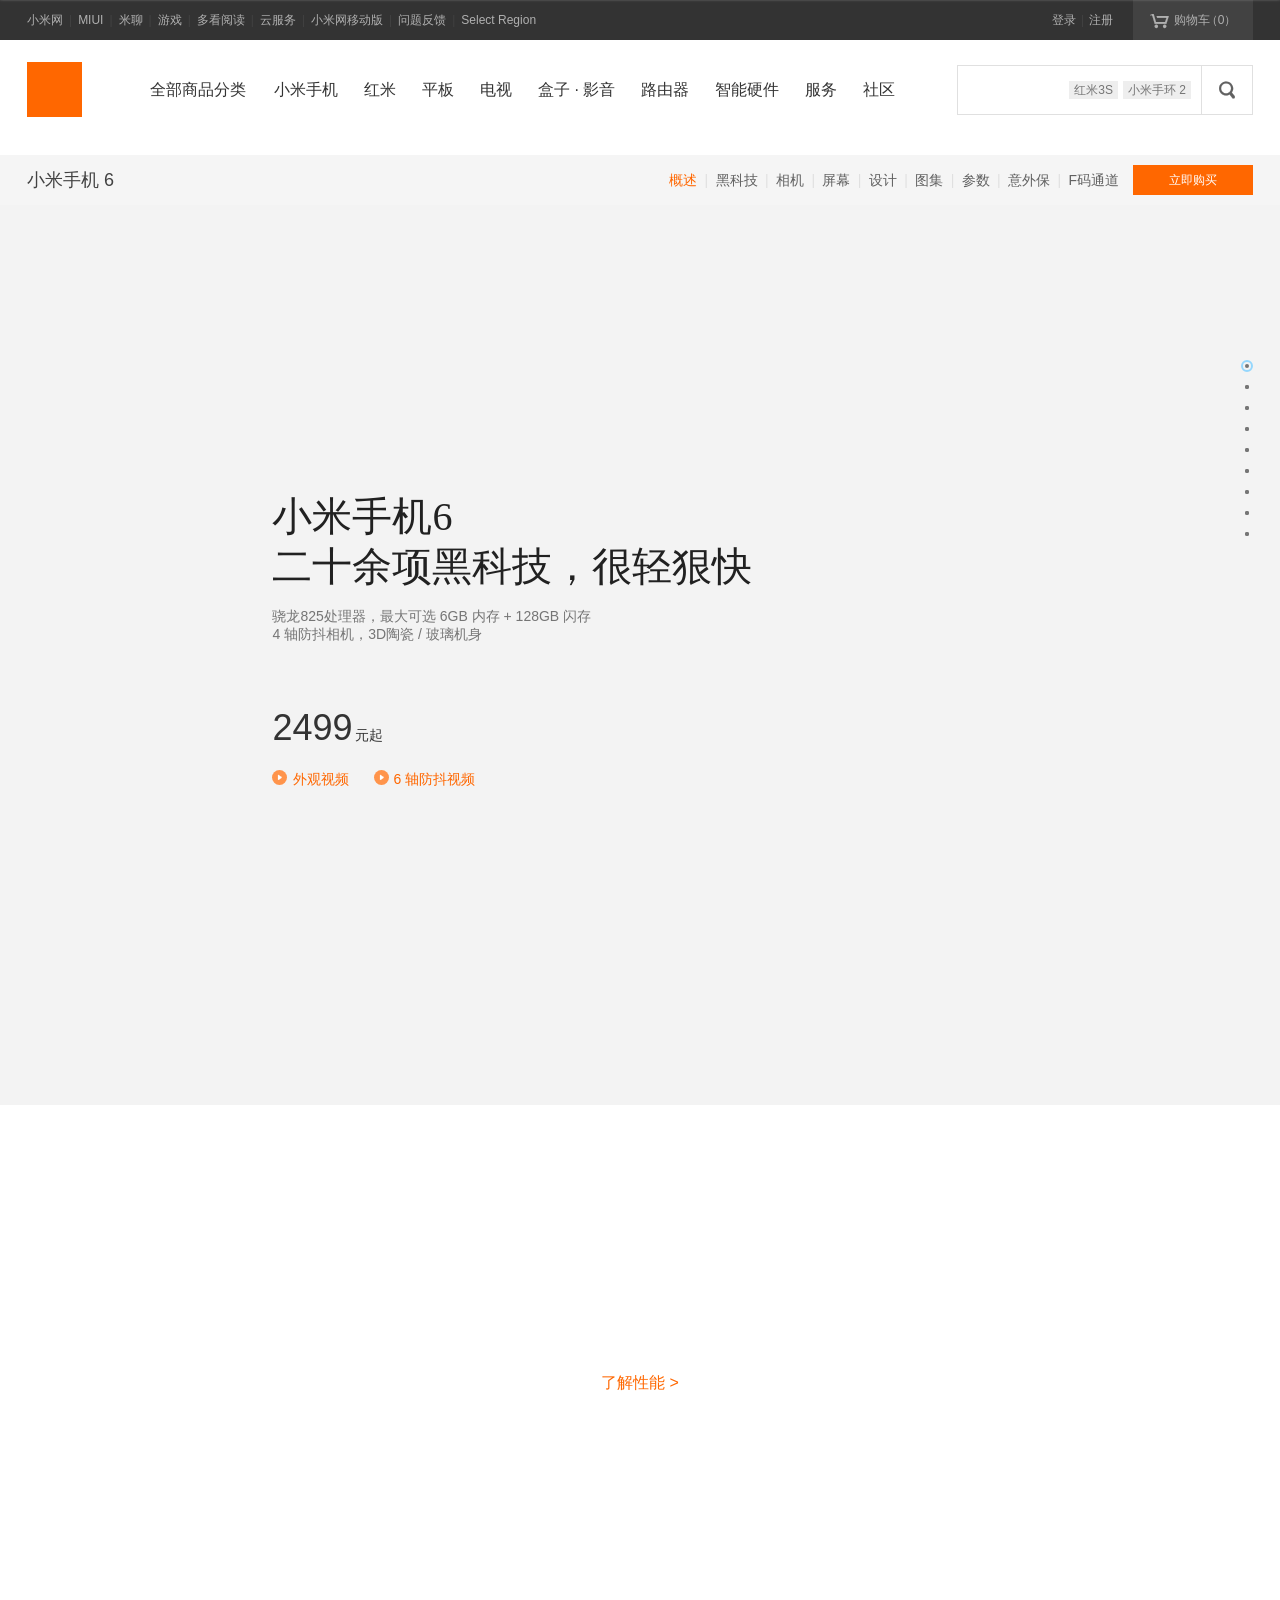
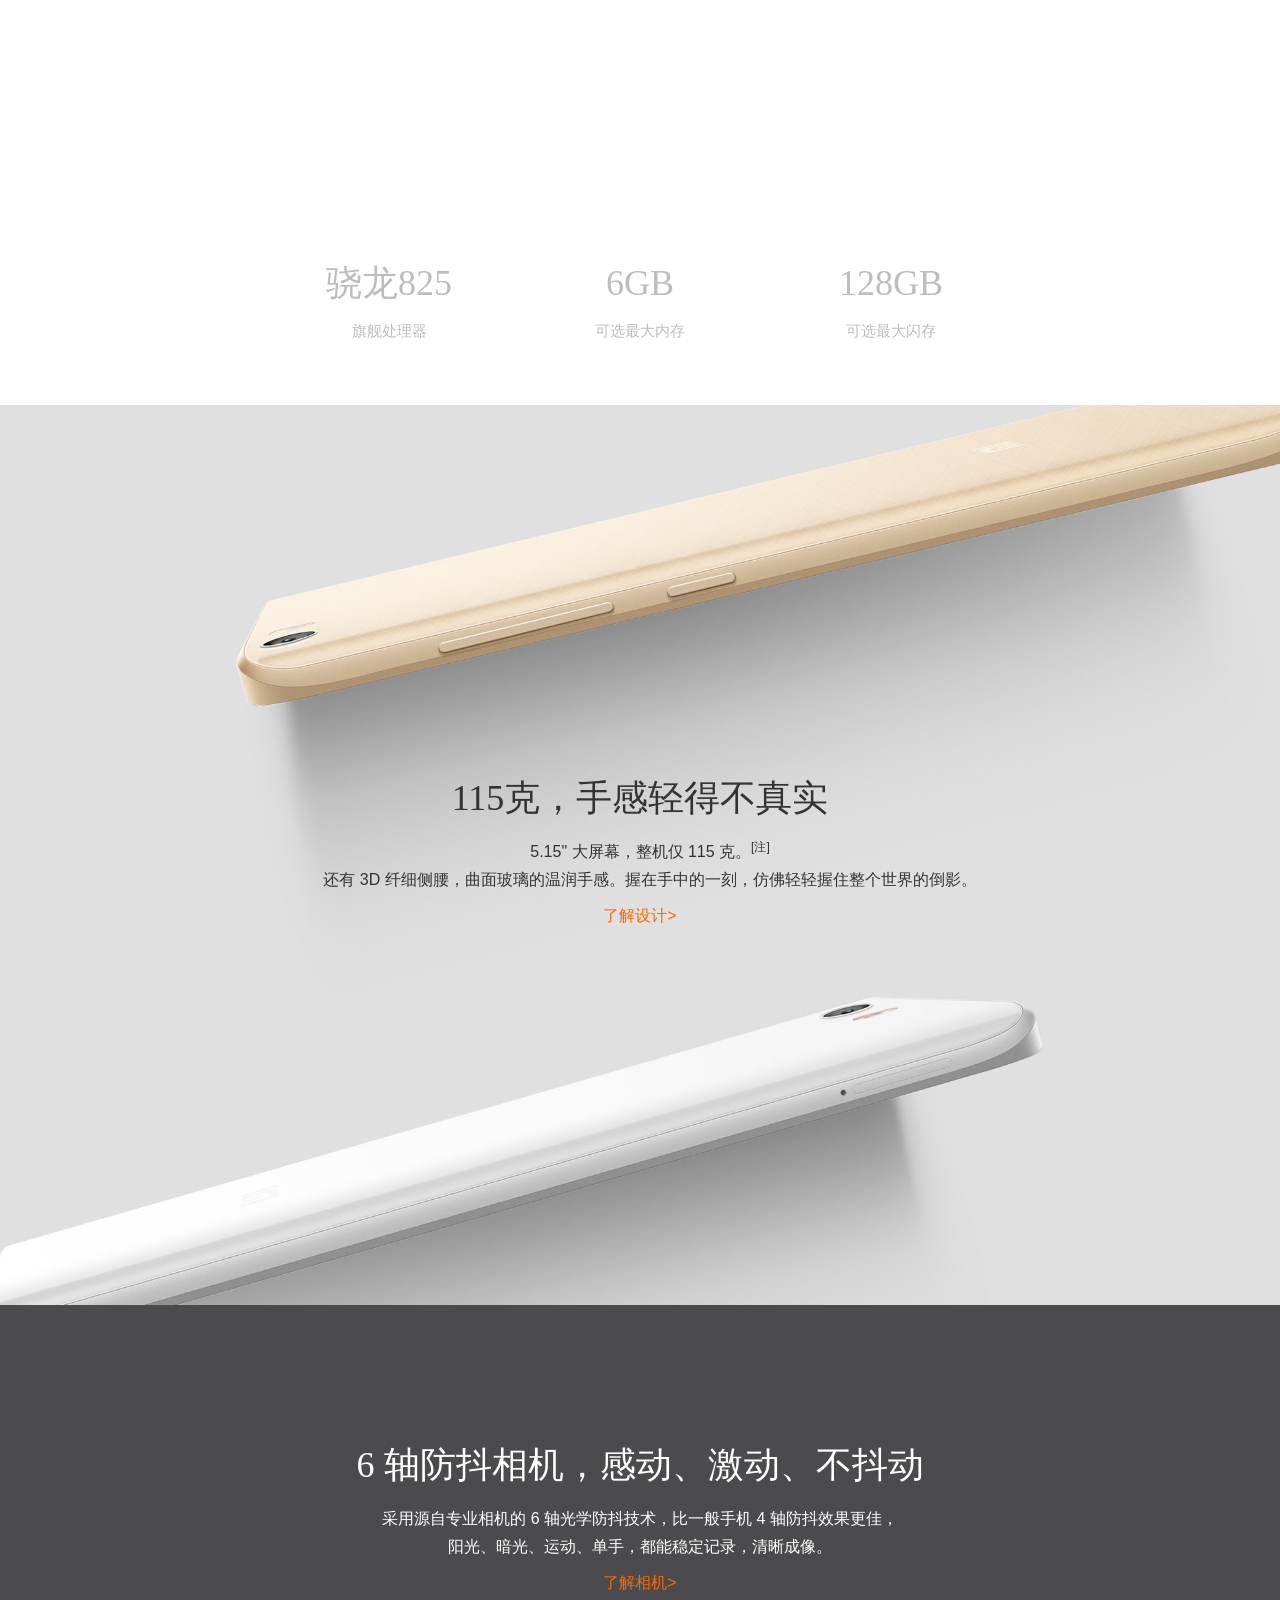
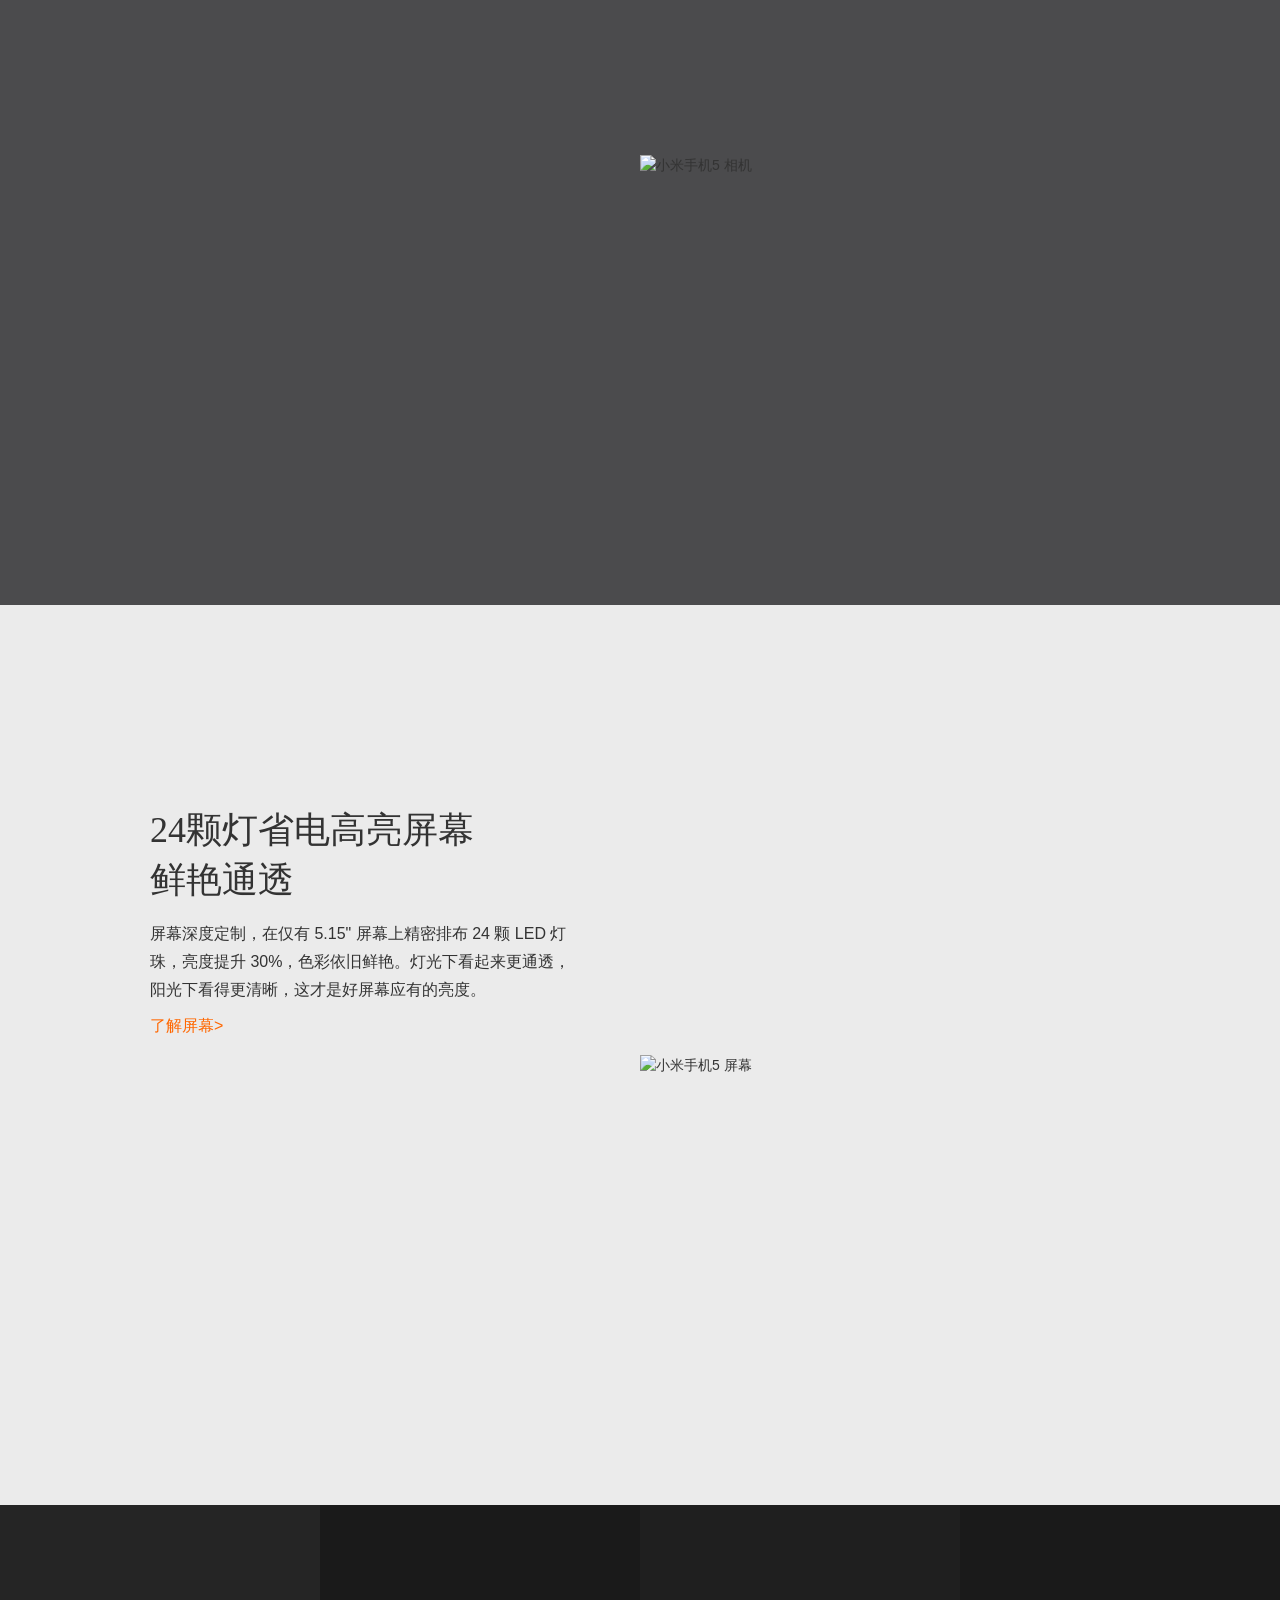
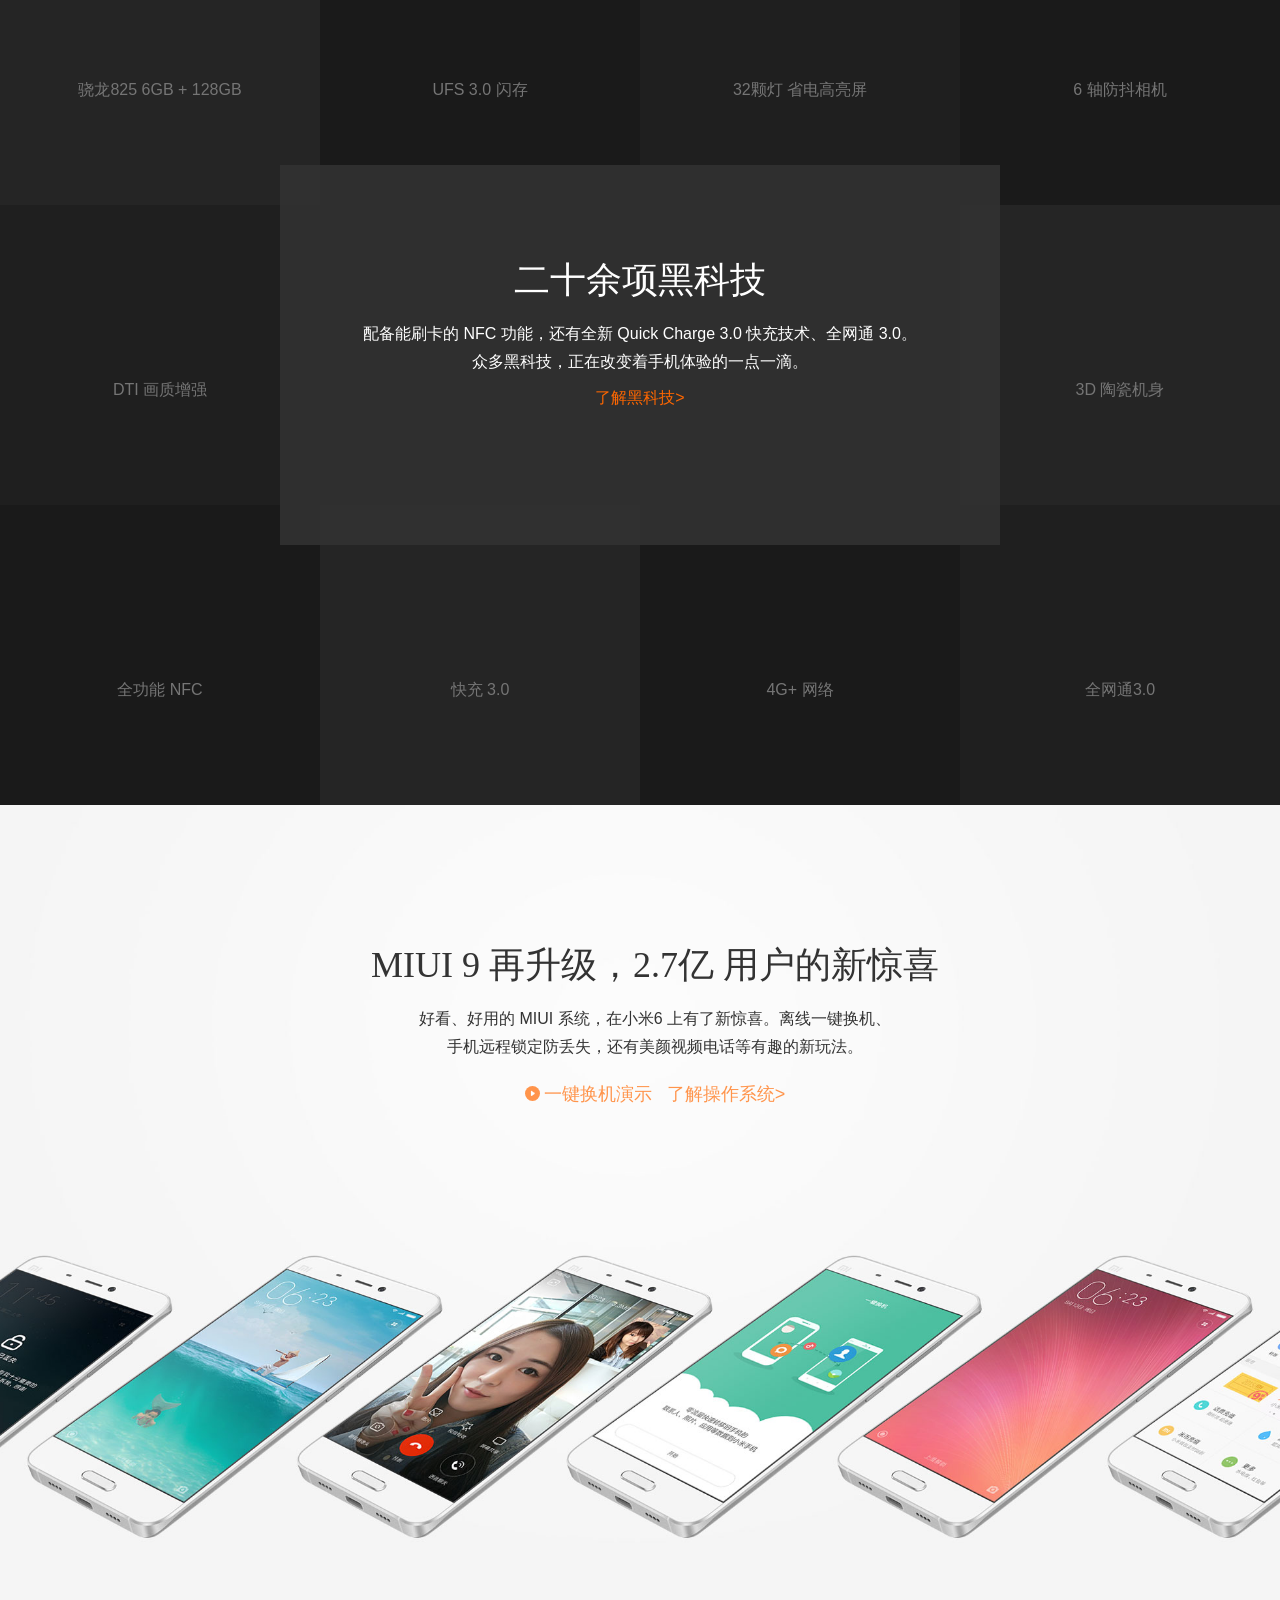
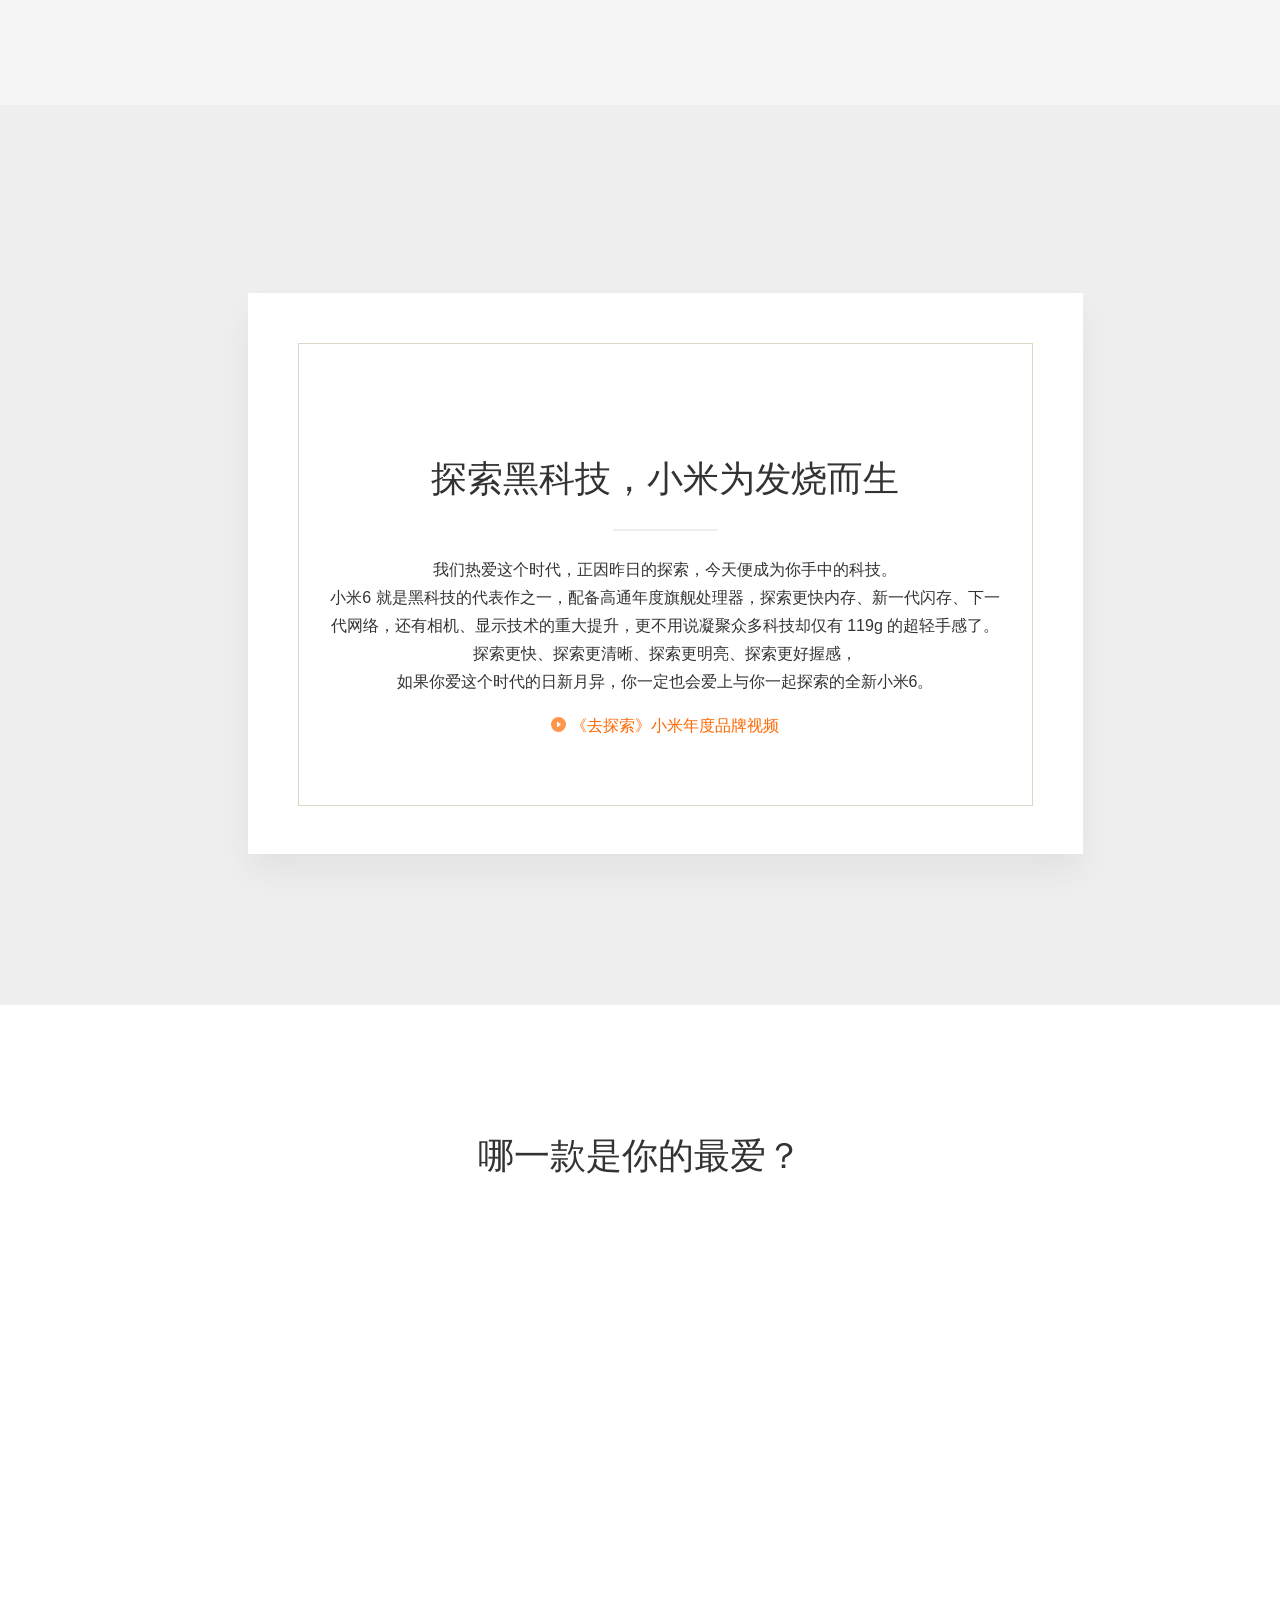
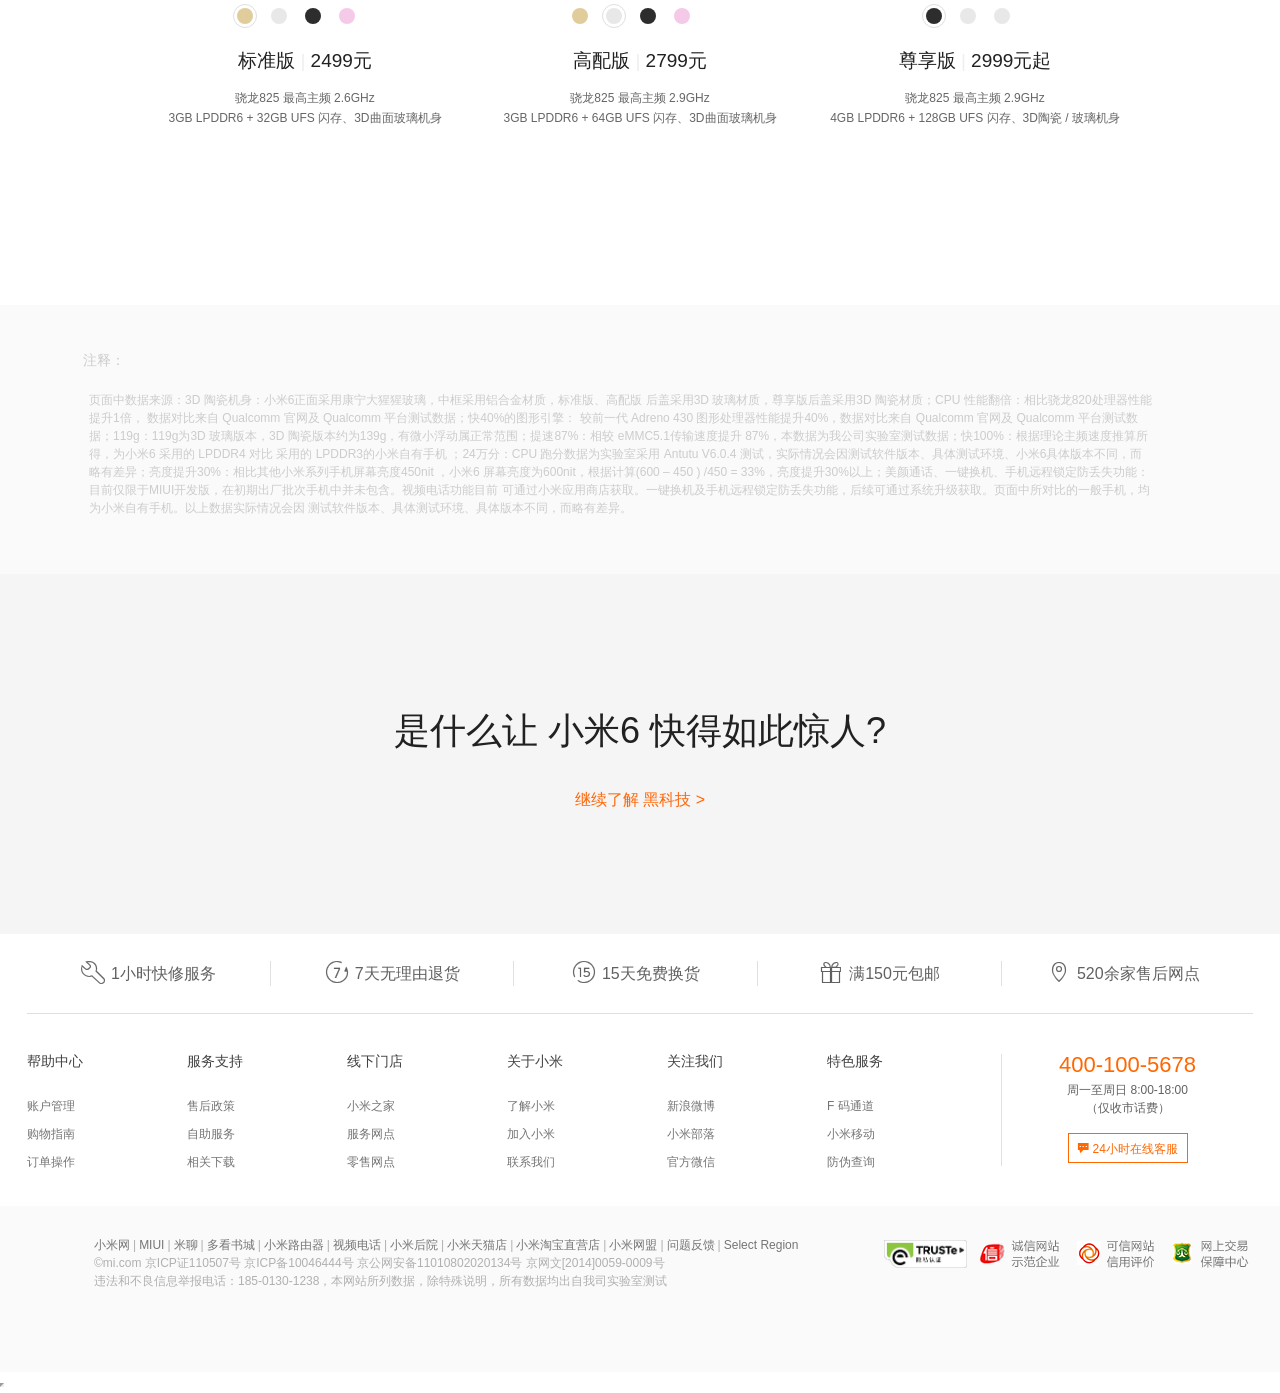
==== commit 4cdf3b05: "qimo" ====
--- a/期末作业/index.htm
+++ b/期末作业/index.htm
@@ -10,9 +10,9 @@
     <script src="js/xmst.js" async="" type="text/javascript"></script>
     <meta http-equiv="X-UA-Compatible" content="IE=Edge">
     <meta charset="UTF-8">
-    <title>小米手机5-小米手机官网</title>
-    <meta name="description" content="小米手机5 十余项黑科技，很轻狠快。骁龙820处理器，最大可选4GB内存+128GB闪存，4轴防抖相机，3D陶瓷/玻璃机身。">
-    <meta name="keywords" content="小米5,小米手机5,小米5手机,小米 5,小米官网">
+    <title>小米手机6-小米手机官网</title>
+    <meta name="description" content="小米手机6 十余项黑科技，很轻狠快。骁龙823处理器，最大可选6GB内存+128GB闪存，4轴防抖相机，3D陶瓷/玻璃机身。">
+    <meta name="keywords" content="小米6,小米手机6,小米6手机,小米 6,小米官网">
     <meta name="viewport" content="width=1226">
     <link rel="shortcut icon" href="http://s01.mifile.cn/favicon.ico" type="image/x-icon">
     <link rel="icon" href="http://s01.mifile.cn/favicon.ico" type="image/x-icon">
@@ -56,7 +56,7 @@
                                     <div class="children clearfix children-col-2">
                                         <ul class="children-list children-list-col children-list-col-1">
                                             <li class="star-goods">
-                                                <a onclick="_msq.push(['trackEvent', '31c1912407e371e4-dcbd42ece248cddf', '//www.mi.com/mi5/', 'pcpid']);" data-stat-id="dcbd42ece248cddf" class="link" href="http://www.mi.com/mi5/"><img class="thumb" src="imgs/placeholder-40.png" data-src="//c1.mifile.cn/f/i/15/goods/list/mi5bar80.jpg?width=40&amp;height=40" srcset="//c1.mifile.cn/f/i/15/goods/list/mi5bar80.jpg?width=80&amp;height=80 2x" alt="" height="40" width="40"><span class="text">小米手机5</span></a> <a onclick="_msq.push(['trackEvent', '31c1912407e371e4-79cf129bec5862f2', '//item.mi.com/buyphone/mi5', 'pcpid']);" data-stat-id="79cf129bec5862f2" class="btn btn-line-primary btn-small btn-buy" href="http://item.mi.com/buyphone/mi5">选购</a> </li>
+                                                <a onclick="_msq.push(['trackEvent', '31c1912407e371e4-dcbd42ece248cddf', '//www.mi.com/mi5/', 'pcpid']);" data-stat-id="dcbd42ece248cddf" class="link" href="http://www.mi.com/mi5/"><img class="thumb" src="imgs/placeholder-40.png" data-src="//c1.mifile.cn/f/i/15/goods/list/mi5bar80.jpg?width=40&amp;height=40" srcset="//c1.mifile.cn/f/i/15/goods/list/mi5bar80.jpg?width=80&amp;height=80 2x" alt="" height="40" width="40"><span class="text">小米手机6</span></a> <a onclick="_msq.push(['trackEvent', '31c1912407e371e4-79cf129bec5862f2', '//item.mi.com/buyphone/mi5', 'pcpid']);" data-stat-id="79cf129bec5862f2" class="btn btn-line-primary btn-small btn-buy" href="http://item.mi.com/buyphone/mi5">选购</a> </li>
                                             <li class="star-goods">
                                                 <a onclick="_msq.push(['trackEvent', '31c1912407e371e4-ccb90010388c02b7', '//www.mi.com/mimax/', 'pcpid']);" data-stat-id="ccb90010388c02b7" class="link" href="http://www.mi.com/mimax/"><img class="thumb" src="imgs/placeholder-40.png" data-src="//c1.mifile.cn/f/i/15/goods/sidebar/maxbar80.jpg?width=40&amp;height=40" srcset="//c1.mifile.cn/f/i/15/goods/sidebar/maxbar80.jpg?width=80&amp;height=80 2x" alt="" height="40" width="40"><span class="text">小米Max</span></a> <a onclick="_msq.push(['trackEvent', '31c1912407e371e4-ec07693974f85106', '//item.mi.com/buyphone/mimax', 'pcpid']);" data-stat-id="ec07693974f85106" class="btn btn-line-primary btn-small btn-buy" href="http://item.mi.com/buyphone/mimax">选购</a> </li>
                                             <li class="star-goods">
@@ -377,8 +377,8 @@
                                         <div class="figure figure-thumb">
                                             <a onclick="_msq.push(['trackEvent', '31c1912407e371e4-1c2a9e9f6beb7a2a', '//www.mi.com/mi5/', 'pcpid']);" data-stat-id="1c2a9e9f6beb7a2a" href="http://www.mi.com/mi5/"><img src="imgs/placeholder-220110x110.png" data-src="//c1.mifile.cn/f/i/16/goods/nav/mi5!160x110.jpg" srcset="//c1.mifile.cn/f/i/16/goods/nav/mi5!320x220.jpg 2x" alt="小米手机5" height="110" width="160"></a>
                                         </div>
-                                        <div class="title"><a onclick="_msq.push(['trackEvent', '31c1912407e371e4-6da0badec0155110', '//www.mi.com/mi5/', 'pcpid']);" data-stat-id="6da0badec0155110" href="http://www.mi.com/mi5/">小米手机5</a></div>
-                                        <p class="price">1999元起</p>
+                                        <div class="title"><a onclick="_msq.push(['trackEvent', '31c1912407e371e4-6da0badec0155110', '//www.mi.com/mi5/', 'pcpid']);" data-stat-id="6da0badec0155110" href="http://www.mi.com/mi5/">小米手机6</a></div>
+                                        <p class="price">2499元起</p>
                                     </li>
                                     <li>
                                         <div class="figure figure-thumb">
@@ -684,7 +684,7 @@
             <div class="container">
                 <div class="title">
                     <h2>
-       小米手机 5 
+       小米手机 6 
     </h2>
                 </div>
                 <div class="nav">
@@ -716,7 +716,7 @@
                 <div class="container">
                     <div class="title">
                         <h2>
-       小米手机 5 
+       小米手机 6 
     </h2>
                     </div>
                     <div class="nav">
@@ -747,31 +747,31 @@
                 <div class="J_miOneScroller mi1scroller">
                     <div data-index="1" style="height: 939px;" class="section section-start section-done section-active section-finish" data-title="综述" data-shrik="0">
                         <div class="side-text">
-                            <h1 class="title webfont">小米手机5</h1>
-                            <h2 class="title  webfont">十余项黑科技，很轻狠快</h2>
-                            <p class="content">骁龙820处理器，最大可选 4GB 内存 + 128GB 闪存
+                            <h1 class="title webfont">小米手机6</h1>
+                            <h2 class="title  webfont">二十余项黑科技，很轻狠快</h2>
+                            <p class="content">骁龙825处理器，最大可选 6GB 内存 + 128GB 闪存
                                 <br> 4 轴防抖相机，3D陶瓷 / 玻璃机身</p>
                             <p class="price">
-                                1999 <span>元起</span>
+                                2499 <span>元起</span>
                             </p>
                             <p class="link" style="font-family:&quot;Helvetica Neue&quot;,Helvetica,Arial,&quot;Microsoft Yahei&quot;,&quot;Hiragino Sans GB&quot;,&quot;Heiti SC&quot;,&quot;WenQuanYi Micro Hei&quot;,sans-serif">
                                 <span class="play-logo">
                             <i class="iconfont"></i>
                         </span>
-                                <a onclick="_msq.push(['trackEvent', '31c1912407e371e4-35c04376619d561f', 'javascript:void(0);', 'pcpid']);" data-stat-id="35c04376619d561f" href="javascript:void(0);" class="J_videoBtn" data-video="XMTQ4MDU2MTkzMg" data-video-title="小米手机5 外观视频">外观视频</a>
+                                <a onclick="_msq.push(['trackEvent', '31c1912407e371e4-35c04376619d561f', 'javascript:void(0);', 'pcpid']);" data-stat-id="35c04376619d561f" href="javascript:void(0);" class="J_videoBtn" data-video="XMTQ4MDU2MTkzMg" data-video-title="小米手机6 外观视频">外观视频</a>
                                 <span class="play-logo">
                             <i class="iconfont"></i>
                         </span>
-                                <a onclick="_msq.push(['trackEvent', '31c1912407e371e4-4b8e92cb895b0d1c', 'javascript:void(0);', 'pcpid']);" data-stat-id="4b8e92cb895b0d1c" href="javascript:void(0);" class="J_videoBtn" data-video="XMTQ4MDU2MTU5Ng==" data-video-title="4 轴防抖视频">4 轴防抖视频</a>
+                                <a onclick="_msq.push(['trackEvent', '31c1912407e371e4-4b8e92cb895b0d1c', 'javascript:void(0);', 'pcpid']);" data-stat-id="4b8e92cb895b0d1c" href="javascript:void(0);" class="J_videoBtn" data-video="XMTQ4MDU2MTU5Ng==" data-video-title="6 轴防抖视频">6 轴防抖视频</a>
                             </p>
                         </div>
                         <img src="imgs/h-12.jpg" style="width: 1669.33px; height: 939px; margin-left: -834.667px; margin-top: -469.5px;" class="shrik J_shrik" data-src="//c1.mifile.cn/f/i/16/mi5/index/h-12.jpg" alt="小米手机5">
                     </div>
                     <div data-index="2" style="height: 939px;" class="section section-grade section-done" data-title="性能" data-shrik="1">
                         <div class="side-text side-text-a common-section center">
-                            <h2 class="title webfont">14 万分，快得有点狠</h2>
+                            <h2 class="title webfont">24 万分，快得有点狠</h2>
                             <p class="content">
-                                CPU 性能翻倍的骁龙 820 处理器，提速 87% 的 UFS 闪存，快 40% 的 Adreno 530 图形引擎，
+                                CPU 性能翻倍的骁龙 825 处理器，提速 87% 的 UFS 闪存，快 40% 的 Adreno 530 图形引擎，
                                 <br>快 100% 的双通道 LPDDR4，Antutu 跑分性能测试高达惊人的 14 万分。
                             </p>
                             <a onclick="_msq.push(['trackEvent', '31c1912407e371e4-501fd0a5196c7d29', '/mi5/features/', 'pcpid']);" data-stat-id="501fd0a5196c7d29" class="href-link" href="http://www.mi.com/mi5/features/" target="_blank"> 了解性能 &gt;</a>
@@ -779,13 +779,13 @@
                         <ul class="side-text side-text-b">
                             <li>
                                 <span class="side-title webfont">
-                            骁龙820
+                            骁龙825
                         </span>
                                 <p class="side-cont">旗舰处理器</p>
                             </li>
                             <li class="mid">
                                 <span class="side-title webfont">
-                            4GB
+                            6GB
                         </span>
                                 <p class="side-cont">可选最大内存</p>
                             </li>
@@ -800,8 +800,8 @@
                     </div>
                     <div data-index="3" style="height: 939px;" class="section section-feel" data-title="设计" data-shrik="2">
                         <div class="side-text common-section center">
-                            <h2 class="title webfont">129克，手感轻得不真实</h2>
-                            <p class="descText">5.15" 大屏幕，整机仅 129 克。<sup>[注]</sup>
+                            <h2 class="title webfont">115克，手感轻得不真实</h2>
+                            <p class="descText">5.15" 大屏幕，整机仅 115 克。<sup>[注]</sup>
                                 <br>还有 3D 纤细侧腰，曲面玻璃的温润手感。握在手中的一刻，仿佛轻轻握住整个世界的倒影。</p>
                             <a onclick="_msq.push(['trackEvent', '31c1912407e371e4-f530e27f9e62709a', '/mi5/design/', 'pcpid']);" data-stat-id="f530e27f9e62709a" class="href-link" href="http://www.mi.com/mi5/design/" target="_blank">了解设计&gt;</a>
                         </div>
@@ -809,8 +809,8 @@
                     </div>
                     <div data-index="4" style="height: 939px;" class="section section-camera" data-title="相机" data-shrik="3">
                         <div class="side-text common-section center">
-                            <h2 class="title webfont">4 轴防抖相机，感动、激动、不抖动</h2>
-                            <p class="descText">采用源自专业相机的 4 轴光学防抖技术，比一般手机 2 轴防抖效果更佳，
+                            <h2 class="title webfont">6 轴防抖相机，感动、激动、不抖动</h2>
+                            <p class="descText">采用源自专业相机的 6 轴光学防抖技术，比一般手机 4 轴防抖效果更佳，
                                 <br>阳光、暗光、运动、单手，都能稳定记录，清晰成像。</p>
                             <a onclick="_msq.push(['trackEvent', '31c1912407e371e4-1c74ec574967726f', '/mi5/camera/', 'pcpid']);" data-stat-id="1c74ec574967726f" class="href-link" href="http://www.mi.com/mi5/camera/" target="_blank">了解相机&gt;</a>
                         </div>
@@ -841,7 +841,7 @@
                                 </div>
                                 <div class="border-line"></div>
                                 <div class="circle-text">
-                                    4轴光学防抖
+                                    6轴光学防抖
                                 </div>
                             </li>
                             <li class="pic-d">
@@ -851,7 +851,7 @@
                                 <div class="border-line"></div>
                                 <div class="circle-text">
                                     索尼新一代
-                                    <br>16MP感光元件
+                                    <br>24MP感光元件
                                 </div>
                             </li>
                             <li class="pic-e">
@@ -878,8 +878,8 @@
                     </div>
                     <div data-index="5" style="height: 939px;" class="section section-highlight" data-title="屏幕" data-shrik="4">
                         <div class="side-text common-section">
-                            <h2 class="title webfont">16颗灯省电高亮屏幕<br>鲜艳通透</h2>
-                            <p class="descText">屏幕深度定制，在仅有 5.15" 屏幕上精密排布 16 颗 LED 灯珠，亮度提升 30%，色彩依旧鲜艳。灯光下看起来更通透，阳光下看得更清晰，这才是好屏幕应有的亮度。</p>
+                            <h2 class="title webfont">24颗灯省电高亮屏幕<br>鲜艳通透</h2>
+                            <p class="descText">屏幕深度定制，在仅有 5.15" 屏幕上精密排布 24 颗 LED 灯珠，亮度提升 30%，色彩依旧鲜艳。灯光下看起来更通透，阳光下看得更清晰，这才是好屏幕应有的亮度。</p>
                             <a onclick="_msq.push(['trackEvent', '31c1912407e371e4-64625e24ca1dbf63', '/mi5/screen', 'pcpid']);" data-stat-id="64625e24ca1dbf63" class="href-link" href="http://www.mi.com/mi5/screen" target="_blank">了解屏幕&gt;</a>
                         </div>
                         <img class="shrik J_shrik" data-src="//c1.mifile.cn/f/i/16/mi5/index/h-24.jpg" alt="小米手机5 屏幕">
@@ -887,7 +887,7 @@
                     <div data-index="6" style="height: 939px;" class="section section-black" data-title="黑科技" data-shrik="4">
                         <div style="width: 911.5px; height: 393px; margin-left: -455.75px; margin-top: -196.5px;" class="side-text common-section center J_sidePlane">
                             <div class="text-container">
-                                <h2 class="title webfont">十余项黑科技</h2>
+                                <h2 class="title webfont">二十余项黑科技</h2>
                                 <p class="descText" style="width: 100%;">
                                     配备能刷卡的 NFC 功能，还有全新 Quick Charge 3.0 快充技术、全网通 3.0。
                                     <br>众多黑科技，正在改变着手机体验的一点一滴。
@@ -900,7 +900,7 @@
                                 <div class="tech-contaienr">
                                     <div class="tech-img"></div>
                                     <p class="tech-info">
-                                        骁龙820 4GB + 128GB
+                                        骁龙825 6GB + 128GB
                                     </p>
                                 </div>
                             </li>
@@ -908,7 +908,7 @@
                                 <div class="tech-contaienr">
                                     <div class="tech-img"></div>
                                     <p class="tech-info">
-                                        UFS 2.0 闪存
+                                        UFS 3.0 闪存
                                     </p>
                                 </div>
                             </li>
@@ -916,7 +916,7 @@
                                 <div class="tech-contaienr">
                                     <div class="tech-img"></div>
                                     <p class="tech-info">
-                                        16颗灯 省电高亮屏
+                                        32颗灯 省电高亮屏
                                     </p>
                                 </div>
                             </li>
@@ -924,7 +924,7 @@
                                 <div class="tech-contaienr">
                                     <div class="tech-img"></div>
                                     <p class="tech-info">
-                                        4 轴防抖相机
+                                        6 轴防抖相机
                                     </p>
                                 </div>
                             </li>
@@ -982,8 +982,8 @@
                     </div>
                     <div data-index="7" style="height: 939px;" class="section section-miui" data-title="操作系统" data-shrik="5">
                         <div class="side-text common-section center">
-                            <h2 class="title webfont">MIUI 7 再升级，1.7亿 用户的新惊喜</h2>
-                            <p class="descText">好看、好用的 MIUI 系统，在小米5 上有了新惊喜。离线一键换机、
+                            <h2 class="title webfont">MIUI 9 再升级，2.7亿 用户的新惊喜</h2>
+                            <p class="descText">好看、好用的 MIUI 系统，在小米6 上有了新惊喜。离线一键换机、
                                 <br>手机远程锁定防丢失，还有美颜视频电话等有趣的新玩法。</p>
                             <p class="href-link">
                                 <span class="play-logo">
@@ -1003,10 +1003,10 @@
                                     <div class="line-bar"></div>
                                     <p class="content">
                                         我们热爱这个时代，正因昨日的探索，今天便成为你手中的科技。
-                                        <br>小米5 就是黑科技的代表作之一，配备高通年度旗舰处理器，探索更快内存、新一代闪存、下一
-                                        <br>代网络，还有相机、显示技术的重大提升，更不用说凝聚众多科技却仅有 129g 的超轻手感了。
+                                        <br>小米6 就是黑科技的代表作之一，配备高通年度旗舰处理器，探索更快内存、新一代闪存、下一
+                                        <br>代网络，还有相机、显示技术的重大提升，更不用说凝聚众多科技却仅有 119g 的超轻手感了。
                                         <br>探索更快、探索更清晰、探索更明亮、探索更好握感，
-                                        <br>如果你爱这个时代的日新月异，你一定也会爱上与你一起探索的全新小米5。
+                                        <br>如果你爱这个时代的日新月异，你一定也会爱上与你一起探索的全新小米6。
                                     </p>
                                     <p class="href-link">
                                         <span class="play-logo">
@@ -1039,11 +1039,11 @@
                                     <div class="circle-d J_circle" data-cls="show-d"><i></i></div>
                                 </div>
                                 <div class="v-title">
-                                    标准版<span> |</span> 1999元
+                                    标准版<span> |</span> 2499元
                                 </div>
                                 <p class="v-content">
-                                    骁龙820 最高主频 1.8GHz
-                                    <br>3GB LPDDR4 + 32GB UFS 闪存、3D曲面玻璃机身
+                                    骁龙825 最高主频 2.6GHz
+                                    <br>3GB LPDDR6 + 32GB UFS 闪存、3D曲面玻璃机身
                                 </p>
                             </li>
                             <li class="mid show-b">
@@ -1060,11 +1060,11 @@
                                     <div class="circle-d J_circle" data-cls="show-d"><i></i></div>
                                 </div>
                                 <div class="v-title">
-                                    高配版 <span> |</span> 2299元
+                                    高配版 <span> |</span> 2799元
                                 </div>
                                 <p class="v-content">
-                                    骁龙820 最高主频 2.15GHz
-                                    <br>3GB LPDDR4 + 64GB UFS 闪存、3D曲面玻璃机身
+                                    骁龙825 最高主频 2.9GHz
+                                    <br>3GB LPDDR6 + 64GB UFS 闪存、3D曲面玻璃机身
                                 </p>
                             </li>
                             <li class="right show-c">
@@ -1079,11 +1079,11 @@
                                     <div class="circle-e J_circle" data-cls="show-e"><i></i></div>
                                 </div>
                                 <div class="v-title">
-                                    尊享版 <span> |</span> 2599元起
+                                    尊享版 <span> |</span> 2999元起
                                 </div>
                                 <p class="v-content">
-                                    骁龙820 最高主频 2.15GHz
-                                    <br>4GB LPDDR4 + 128GB UFS 闪存、3D陶瓷 / 玻璃机身
+                                    骁龙825 最高主频 2.9GHz
+                                    <br>4GB LPDDR6 + 128GB UFS 闪存、3D陶瓷 / 玻璃机身
                                 </p>
                             </li>
                         </ul>
@@ -1108,14 +1108,14 @@
             注释：
         </span>
                 <div class="content">
-                    <p class="footnote-list">页面中数据来源：3D 陶瓷机身：小米5正面采用康宁大猩猩玻璃，中框采用铝合金材质，标准版、高配版 后盖采用3D 玻璃材质，尊享版后盖采用3D 陶瓷材质；CPU 性能翻倍：相比骁龙810处理器性能提升1倍， 数据对比来自 Qualcomm 官网及 Qualcomm 平台测试数据；快40%的图形引擎： 较前一代 Adreno 430 图形处理器性能提升40%，数据对比来自 Qualcomm 官网及 Qualcomm 平台测试数据；129g：129g为3D 玻璃版本，3D 陶瓷版本约为139g，有微小浮动属正常范围；提速87%：相较 eMMC5.1传输速度提升 87%，本数据为我公司实验室测试数据；快100%：根据理论主频速度推算所得，为小米5 采用的 LPDDR4 对比 采用的 LPDDR3的小米自有手机 ；14万分：CPU 跑分数据为实验室采用 Antutu V6.0.4 测试，实际情况会因测试软件版本、具体测试环境、小米5具体版本不同，而略有差异；亮度提升30%：相比其他小米系列手机屏幕亮度450nit ，小米5 屏幕亮度为600nit，根据计算(600 – 450 ) /450 = 33%，亮度提升30%以上；美颜通话、一键换机、手机远程锁定防丢失功能：目前仅限于MIUI开发版，在初期出厂批次手机中并未包含。视频电话功能目前 可通过小米应用商店获取。一键换机及手机远程锁定防丢失功能，后续可通过系统升级获取。页面中所对比的一般手机，均为小米自有手机。以上数据实际情况会因 测试软件版本、具体测试环境、具体版本不同，而略有差异。
+                    <p class="footnote-list">页面中数据来源：3D 陶瓷机身：小米6正面采用康宁大猩猩玻璃，中框采用铝合金材质，标准版、高配版 后盖采用3D 玻璃材质，尊享版后盖采用3D 陶瓷材质；CPU 性能翻倍：相比骁龙820处理器性能提升1倍， 数据对比来自 Qualcomm 官网及 Qualcomm 平台测试数据；快40%的图形引擎： 较前一代 Adreno 430 图形处理器性能提升40%，数据对比来自 Qualcomm 官网及 Qualcomm 平台测试数据；119g：119g为3D 玻璃版本，3D 陶瓷版本约为139g，有微小浮动属正常范围；提速87%：相较 eMMC5.1传输速度提升 87%，本数据为我公司实验室测试数据；快100%：根据理论主频速度推算所得，为小米6 采用的 LPDDR4 对比 采用的 LPDDR3的小米自有手机 ；24万分：CPU 跑分数据为实验室采用 Antutu V6.0.4 测试，实际情况会因测试软件版本、具体测试环境、小米6具体版本不同，而略有差异；亮度提升30%：相比其他小米系列手机屏幕亮度450nit ，小米6 屏幕亮度为600nit，根据计算(600 – 450 ) /450 = 33%，亮度提升30%以上；美颜通话、一键换机、手机远程锁定防丢失功能：目前仅限于MIUI开发版，在初期出厂批次手机中并未包含。视频电话功能目前 可通过小米应用商店获取。一键换机及手机远程锁定防丢失功能，后续可通过系统升级获取。页面中所对比的一般手机，均为小米自有手机。以上数据实际情况会因 测试软件版本、具体测试环境、具体版本不同，而略有差异。
                     </p>
                 </div>
             </div>
         </div>
         <div class=" section-next">
             <a onclick="_msq.push(['trackEvent', '31c1912407e371e4-580fb9cc110ba9c5', '/mi5/features', 'pcpid']);" data-stat-id="580fb9cc110ba9c5" href="http://www.mi.com/mi5/features">
-                <h2 class="title font-hk">是什么让 小米5 快得如此惊人?</h2>
+                <h2 class="title font-hk">是什么让 小米6 快得如此惊人?</h2>
                 <div class="link-url">继续了解 黑科技 &gt;</div>
             </a>
         </div>
